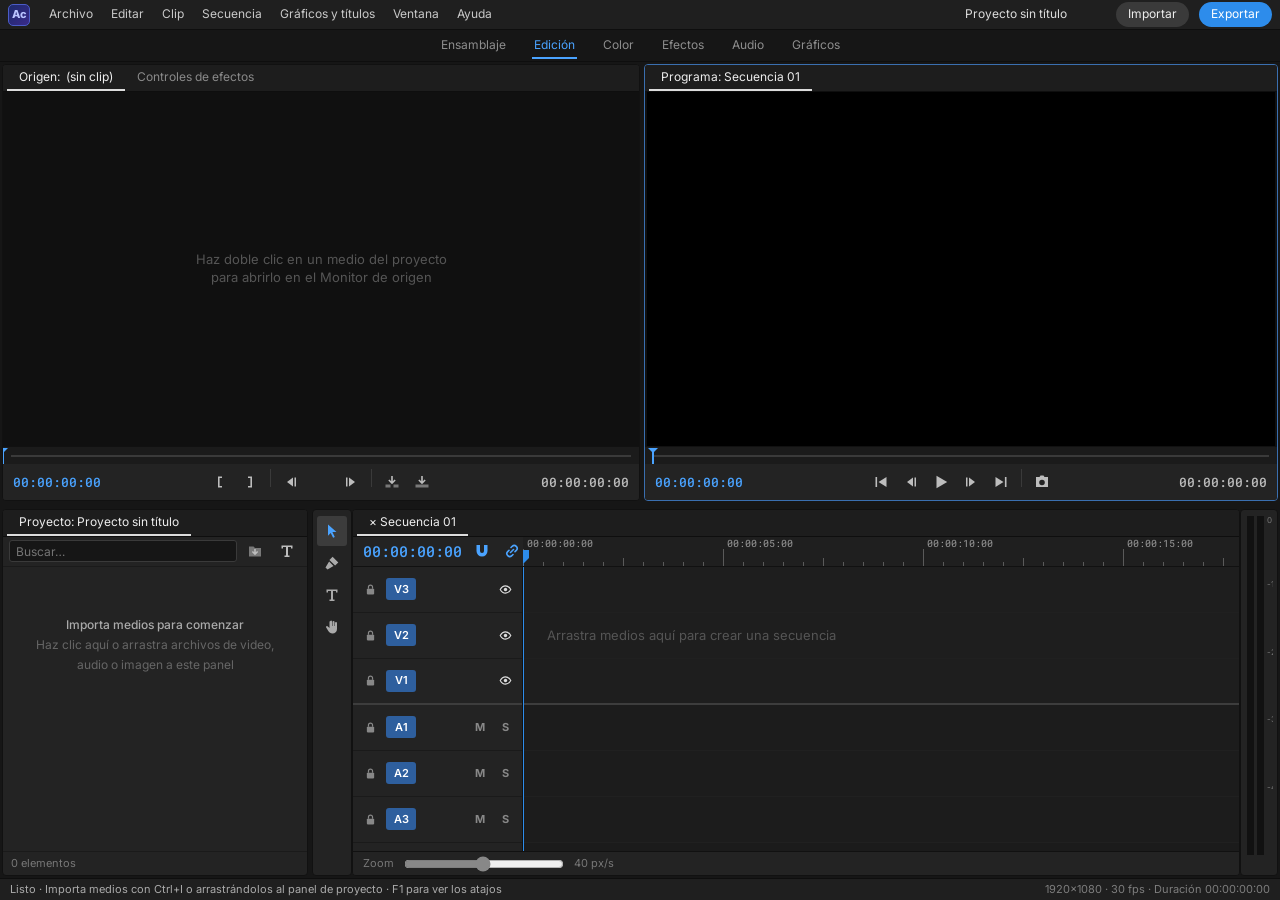
==== editor/index.html @ 4f1ec021 "Add AuthenCut Pro: browser-based non-linear video editor Premiere-style layout (source/program monit" ====
<!DOCTYPE html>
<html lang="es">
<head>
<meta charset="utf-8">
<meta name="viewport" content="width=device-width,initial-scale=1">
<title>AuthenCut Pro</title>
<link rel="preconnect" href="https://fonts.googleapis.com">
<link href="https://fonts.googleapis.com/css2?family=Inter:wght@400;500;600;700;800&family=Montserrat:wght@400;700;900&family=Bebas+Neue&family=Playfair+Display:wght@400;700&family=Roboto+Mono:wght@500&display=swap" rel="stylesheet">
<style>
:root{
  --app:#161616;--panel:#232323;--panel2:#1d1d1d;--head:#1f1f1f;--line:#0e0e0e;--line2:#333;
  --txt:#b4b4b4;--dim:#7c7c7c;--hi:#ececec;--acc:#2d8ceb;--acc2:#1f6fc0;--tc:#4aa3ff;
  --vclip:#7a74c9;--vclip2:#9a95e0;--aclip:#3f9a5c;--aclip2:#5cc07b;--tclip:#c3649a;--tclip2:#e28abb;--off:#8a2424;
}
*{box-sizing:border-box}
html,body{margin:0;height:100%;background:var(--app);color:var(--txt);font:12px/1.35 Inter,system-ui,-apple-system,"Segoe UI",Roboto,sans-serif;overflow:hidden;user-select:none;-webkit-user-select:none}
button{font:inherit;color:inherit;background:none;border:0;cursor:pointer;padding:0}
svg{width:16px;height:16px;display:block}
input,select,textarea{font:inherit;color:var(--hi);background:#161616;border:1px solid #3a3a3a;border-radius:3px;padding:3px 6px;outline:none}
input:focus,select:focus,textarea:focus{border-color:var(--acc)}
#app{display:grid;grid-template-rows:30px 32px 1fr 22px;height:100vh}

/* menu */
#menubar{display:flex;align-items:center;background:var(--head);border-bottom:1px solid var(--line);padding:0 8px;gap:2px}
.logo{width:22px;height:22px;border-radius:5px;background:linear-gradient(135deg,#1c2a6b,#3a2a8a);color:#b9c3ff;font-weight:800;font-size:11px;display:grid;place-items:center;margin-right:8px;letter-spacing:-.5px;border:1px solid #4b5cc7}
.menu{position:relative}
.menu>button{padding:4px 9px;border-radius:3px;color:#c9c9c9}
.menu>button:hover,.menu.open>button{background:#3a3a3a;color:#fff}
.dd{display:none;position:absolute;top:100%;left:0;min-width:250px;background:#2b2b2b;border:1px solid #111;border-radius:4px;box-shadow:0 8px 24px rgba(0,0,0,.6);padding:4px 0;z-index:100}
.menu.open .dd{display:block}
.dd button{display:flex;width:100%;justify-content:space-between;padding:5px 14px;color:#d6d6d6;text-align:left}
.dd button:hover{background:var(--acc);color:#fff}
.dd button span{color:#8d8d8d;margin-left:24px}.dd button:hover span{color:#dbe9ff}
.dd hr{border:0;border-top:1px solid #3c3c3c;margin:4px 0}
.mb-right{margin-left:auto;display:flex;align-items:center;gap:10px}
#projName{background:transparent;border:1px solid transparent;color:#ddd;width:180px;text-align:center}
#projName:hover{border-color:#3a3a3a}
.btn{padding:4px 12px;border-radius:14px;background:#3a3a3a;color:#eee;display:inline-flex;align-items:center;gap:6px}
.btn:hover{background:#474747}
.btn.pri{background:var(--acc);color:#fff}.btn.pri:hover{background:#4a9cf0}

/* workspace bar */
#wsbar{display:flex;align-items:center;justify-content:center;gap:4px;background:var(--app);border-bottom:1px solid var(--line)}
.ws{padding:5px 12px;color:#8e8e8e;border-radius:3px;position:relative}
.ws:hover{color:#ddd}
.ws.on{color:var(--tc)}
.ws.on:after{content:"";position:absolute;left:10px;right:10px;bottom:0;height:2px;background:var(--tc)}

/* layout */
#main{display:grid;grid-template-rows:var(--top,54%) 4px minmax(0,1fr);min-height:0;padding:0 2px}
#topRow{display:grid;grid-template-columns:var(--lc,50%) 4px minmax(0,1fr);min-height:0}
#botRow{display:grid;grid-template-columns:var(--pc,24%) 4px 40px minmax(0,1fr) 38px;min-height:0}
.split{background:transparent;cursor:row-resize}
.split.v{cursor:col-resize}
.split:hover{background:var(--acc2)}
.panel{background:var(--panel);border-radius:4px;display:flex;flex-direction:column;min-height:0;min-width:0;overflow:hidden;margin:2px 0;border:1px solid #111}
.panel.focus{border-color:#3a6fb0}
.tabs{height:27px;flex:none;display:flex;align-items:stretch;background:var(--panel2);border-bottom:1px solid var(--line);padding-left:4px}
.tab{padding:0 12px;display:flex;align-items:center;color:#8a8a8a;cursor:pointer;white-space:nowrap;border-bottom:2px solid transparent}
.tab:hover{color:#ccc}
.tab.on{color:#eee;border-bottom-color:#dcdcdc}
.tabs .sp{flex:1}
.pbody{flex:1;min-height:0;position:relative;display:flex;flex-direction:column}
.hidden{display:none!important}

/* monitors */
.mview{flex:1;min-height:0;background:#101010;position:relative;display:flex;align-items:center;justify-content:center;overflow:hidden}
.mview canvas,.mview video,.mview img{width:100%;height:100%;object-fit:contain;display:block}
.mview .ph{position:absolute;inset:0;display:flex;align-items:center;justify-content:center;color:#555;font-size:13px;text-align:center;pointer-events:none}
.mbar{height:18px;flex:none;position:relative;background:#1b1b1b;cursor:pointer;border-top:1px solid #111}
.mbar .trk{position:absolute;left:8px;right:8px;top:8px;height:2px;background:#3a3a3a}
.mbar .rng{position:absolute;top:5px;height:8px;background:rgba(74,163,255,.28);border-left:2px solid var(--tc);border-right:2px solid var(--tc)}
.mbar .hd{position:absolute;top:1px;width:2px;height:16px;background:var(--tc);margin-left:-1px}
.mbar .hd:before{content:"";position:absolute;left:-4px;top:0;border:5px solid transparent;border-top-color:var(--tc)}
.mctl{height:36px;flex:none;display:flex;align-items:center;padding:0 10px;gap:6px;background:var(--panel)}
.tcd{font:500 13px "Roboto Mono",ui-monospace,monospace;color:var(--tc);min-width:96px}
.tcd.r{color:#bbb;text-align:right}
.mbtns{flex:1;display:flex;justify-content:center;gap:2px}
.ib{width:28px;height:26px;border-radius:3px;display:grid;place-items:center;color:#bdbdbd}
.ib:hover{background:#383838;color:#fff}
.ib.on{color:var(--tc)}
.ib.big svg{width:18px;height:18px}
.sep{width:1px;height:18px;background:#3a3a3a;margin:0 4px}

/* effect controls */
#fxBody{flex:1;overflow:auto;padding:4px 0 20px}
.fxhead{padding:8px 12px;color:#999;border-bottom:1px solid #1a1a1a;font-size:11px}
.fxhead b{color:#ddd;font-weight:600}
.fxsec{border-bottom:1px solid #1a1a1a}
.fxsec>h4{margin:0;padding:7px 10px;font-size:12px;font-weight:600;color:#ddd;display:flex;align-items:center;gap:6px;cursor:pointer}
.fxsec>h4 i{font-style:normal;color:#aaa;font-size:11px;background:#333;border-radius:2px;padding:0 4px}
.fxsec>h4:before{content:"▾";color:#888;font-size:10px;width:10px}
.fxsec.closed>h4:before{content:"▸"}
.fxsec.closed .fxrows{display:none}
.fxrow{display:grid;grid-template-columns:1fr auto 22px;align-items:center;padding:3px 10px 3px 28px;gap:8px;min-height:24px}
.fxrow:hover{background:#2a2a2a}
.fxrow label{color:#b8b8b8;white-space:nowrap;overflow:hidden;text-overflow:ellipsis}
.scrub{color:var(--tc);cursor:ew-resize;font:500 12px "Roboto Mono",monospace;text-decoration:underline dotted rgba(74,163,255,.5);text-underline-offset:3px;text-align:right;min-width:60px}
.scrub:hover{color:#8cc4ff}
.scrub-in{width:80px;padding:1px 4px;text-align:right}
.rst{color:#666;border-radius:3px;height:20px}
.rst:hover{color:#ddd;background:#3a3a3a}
.fxrow textarea{grid-column:1/-1;width:100%;min-height:54px;resize:vertical}
.fxrow input[type=color]{width:40px;height:22px;padding:0;border:1px solid #444;background:none}
.fxempty{color:#666;padding:30px 16px;text-align:center}

/* project */
.ptools{height:30px;flex:none;display:flex;align-items:center;gap:4px;padding:0 6px;border-bottom:1px solid #1a1a1a}
.ptools input{flex:1;min-width:0;height:22px}
#projList{flex:1;overflow:auto;padding:8px;display:grid;grid-template-columns:repeat(auto-fill,minmax(118px,1fr));gap:10px;align-content:start}
#projList.drop{outline:2px dashed var(--acc);outline-offset:-6px}
.pitem{border-radius:4px;padding:4px;cursor:default}
.pitem:hover{background:#2c2c2c}
.pitem.on{background:#2a3d57}
.pthumb{aspect-ratio:16/9;background:#0e0e0e center/cover no-repeat;border-radius:3px;position:relative;display:grid;place-items:center;color:var(--aclip2);border:1px solid #111}
.pthumb svg{width:34px;height:34px}
.pdur{position:absolute;right:3px;bottom:3px;background:rgba(0,0,0,.72);color:#ddd;font:10px "Roboto Mono",monospace;padding:1px 4px;border-radius:2px}
.pthumb .off{position:absolute;inset:0;background:rgba(120,0,0,.55);color:#fff;display:grid;place-items:center;font-size:10px;font-weight:600}
.pname{margin-top:4px;display:flex;gap:5px;align-items:center;color:#cfcfcf;font-size:11px;overflow:hidden;white-space:nowrap;text-overflow:ellipsis}
.pbadge{width:9px;height:9px;border-radius:2px;flex:none}
.pbadge.video,.pbadge.image{background:var(--vclip)}.pbadge.audio{background:var(--aclip)}
.empty{grid-column:1/-1;color:#666;text-align:center;padding:40px 10px;line-height:1.7;cursor:pointer}
.empty b{color:#aaa;font-weight:500}
.pfoot{height:24px;flex:none;display:flex;align-items:center;padding:0 8px;color:#777;font-size:11px;border-top:1px solid #1a1a1a;gap:6px}

/* tools */
#tools{display:flex;flex-direction:column;align-items:center;gap:2px;padding-top:6px}
.tool{width:30px;height:30px;border-radius:3px;display:grid;place-items:center;color:#aaa}
.tool:hover{background:#353535;color:#fff}
.tool.on{background:#3c3c3c;color:var(--tc)}

/* timeline */
#tl .pbody{display:grid;grid-template-rows:30px minmax(0,1fr) 24px}
.tltop{display:grid;grid-template-columns:170px 1fr;border-bottom:1px solid #111}
.tltc{display:flex;align-items:center;gap:6px;padding-left:10px;background:var(--panel)}
.tltc .tcd{font-size:15px;min-width:0}
.tltc .ib{width:24px;height:24px}
#ruler{display:block;cursor:pointer}
.tlmid{display:grid;grid-template-columns:170px 1fr;min-height:0}
#heads{overflow:hidden;background:var(--panel);border-right:1px solid #111}
.head{height:46px;display:flex;align-items:center;gap:3px;padding:0 6px;border-bottom:1px solid #1a1a1a}
.head.sepa{border-bottom:2px solid #3d3d3d}
.head .tn{width:30px;height:22px;border-radius:3px;background:#2e5f9e;color:#fff;display:grid;place-items:center;font-weight:600;font-size:11px;margin-left:2px}
.head .tn.a{background:#2e5f9e}
.head .tb{width:22px;height:22px;border-radius:3px;display:grid;place-items:center;color:#888;font-weight:700;font-size:11px}
.head .tb svg{width:13px;height:13px}
.head .tb:hover{background:#383838;color:#ddd}
.head .tb.on{color:#ddd}
.head .tb.lk.on{color:#e8b64c}
.head .tb.mu.on{background:#3c7a3c;color:#fff}
.head .tb.so.on{background:#b89b22;color:#111}
.head .tb.ey.off{color:#555}
.head .sp{flex:1}
#tracks{overflow:auto;position:relative;background:#1b1b1b}
#tracksInner{position:relative;min-height:100%}
.trow{position:absolute;left:0;right:0;height:46px;border-bottom:1px solid #202020}
.trow.v{background:#1e1e1e}.trow.a{background:#1c1c1c}
.trow.sepa{border-bottom:2px solid #3d3d3d}
.trow.lock{background-image:repeating-linear-gradient(135deg,rgba(255,255,255,.025) 0 6px,transparent 6px 12px)}
#playhead{position:absolute;top:0;bottom:0;width:1px;background:var(--acc);pointer-events:none;z-index:20}
#snapLine{position:absolute;top:0;bottom:0;width:1px;background:#fff;opacity:.8;pointer-events:none;z-index:19;display:none}
#ghost{position:absolute;height:44px;border:1px dashed #fff;background:rgba(255,255,255,.12);pointer-events:none;z-index:18;display:none;border-radius:3px}
.tlhint{position:absolute;left:24px;top:60px;color:#555;font-size:13px;pointer-events:none}
.clip{position:absolute;height:44px;margin-top:1px;border-radius:3px;overflow:hidden;cursor:grab;border:1px solid rgba(0,0,0,.55);z-index:5}
.clip.k-video,.clip.k-image{background:var(--vclip)}
.clip.k-audio{background:#2f7a48}
.clip.k-text{background:var(--tclip)}
.clip.off{background:var(--off)!important}
.clip.sel{border:1px solid #fff;box-shadow:inset 0 0 0 1px #fff;z-index:6}
.clip.sel.k-video,.clip.sel.k-image{background:var(--vclip2)}
.clip.sel.k-audio{background:#3d9a5d}
.clip.sel.k-text{background:var(--tclip2)}
.clip.locked{opacity:.55;cursor:not-allowed}
.clabel{position:absolute;left:4px;right:4px;top:1px;height:15px;font-size:11px;color:#fff;white-space:nowrap;overflow:hidden;text-overflow:ellipsis;text-shadow:0 1px 1px rgba(0,0,0,.6);pointer-events:none;z-index:2}
.clabel u{text-decoration-thickness:1px;text-underline-offset:2px}
.cthumb{position:absolute;left:0;top:16px;bottom:0;width:56px;background:#000 center/cover no-repeat;pointer-events:none;border-right:1px solid rgba(0,0,0,.4)}
.clip canvas{position:absolute;left:0;top:15px;pointer-events:none}
.cfade{position:absolute;top:0;bottom:0;pointer-events:none;z-index:1}
.cfade.in{left:0;background:linear-gradient(to top right,rgba(0,0,0,.45) 50%,transparent 50.5%)}
.cfade.out{right:0;background:linear-gradient(to top left,rgba(0,0,0,.45) 50%,transparent 50.5%)}
.ch{position:absolute;top:0;bottom:0;width:7px;z-index:3;cursor:ew-resize}
.ch.l{left:0}.ch.r{right:0}
.clip:hover .ch.l{border-left:2px solid #ffd54a}.clip:hover .ch.r{border-right:2px solid #ffd54a}
body.razor #tracks .clip,body.razor #tracks .ch{cursor:crosshair}
body.hand #tracks,body.hand #tracks .clip{cursor:grab}
body.text #tracks{cursor:text}
.tlbot{display:flex;align-items:center;gap:8px;padding:0 10px;border-top:1px solid #111;background:var(--panel);color:#777;font-size:11px}
.tlbot input[type=range]{width:160px;accent-color:#888}
#meters{padding:6px 4px 20px}
#meterCv{width:100%;height:100%;display:block}

/* status */
#status{display:flex;align-items:center;gap:14px;padding:0 10px;background:var(--head);border-top:1px solid var(--line);color:#7d7d7d;font-size:11px;white-space:nowrap;overflow:hidden}
#status .msg{color:#aaa;flex:1;overflow:hidden;text-overflow:ellipsis}

/* modal, toast */
.modal{position:fixed;inset:0;background:rgba(0,0,0,.55);display:flex;align-items:center;justify-content:center;z-index:200}
.dlg{background:#262626;border:1px solid #111;border-radius:6px;min-width:380px;max-width:92vw;max-height:88vh;overflow:auto;box-shadow:0 20px 60px rgba(0,0,0,.7)}
.dlg h3{margin:0;padding:12px 16px;font-size:13px;color:#eee;border-bottom:1px solid #1a1a1a;font-weight:600}
.dlg .db{padding:16px;display:grid;gap:12px}
.dlg .df{padding:12px 16px;display:flex;justify-content:flex-end;gap:8px;border-top:1px solid #1a1a1a}
.dlg label{display:grid;gap:4px;color:#aaa}
.prog{height:6px;background:#333;border-radius:3px;overflow:hidden}.prog i{display:block;height:100%;width:0;background:var(--acc);transition:width .2s}
.kbd{display:grid;grid-template-columns:auto 1fr;gap:6px 18px}
.kbd kbd{font:11px "Roboto Mono",monospace;background:#1a1a1a;border:1px solid #3a3a3a;border-radius:3px;padding:1px 6px;color:#ddd;justify-self:start}
#toast{position:fixed;left:50%;bottom:36px;transform:translateX(-50%) translateY(20px);background:#333;color:#eee;padding:8px 16px;border-radius:4px;opacity:0;transition:.25s;pointer-events:none;z-index:300;border:1px solid #111;box-shadow:0 6px 20px rgba(0,0,0,.5)}
#toast.show{opacity:1;transform:translateX(-50%)}
#mediaHold{position:fixed;left:-10px;top:-10px;width:1px;height:1px;overflow:hidden;opacity:0;pointer-events:none}
::-webkit-scrollbar{width:10px;height:10px}::-webkit-scrollbar-thumb{background:#3b3b3b;border-radius:5px;border:2px solid #1b1b1b}::-webkit-scrollbar-track{background:#1b1b1b}::-webkit-scrollbar-corner{background:#1b1b1b}
</style>
</head>
<body>
<div id="app">
  <div id="menubar">
    <div class="logo">Ac</div>
    <div id="menus" style="display:flex"></div>
    <div class="mb-right">
      <input id="projName" value="Proyecto sin título" spellcheck="false">
      <button class="btn" id="btnImport">Importar</button>
      <button class="btn pri" id="btnExport">Exportar</button>
    </div>
  </div>
  <div id="wsbar"></div>
  <div id="main">
    <div id="topRow">
      <div class="panel" id="srcPanel">
        <div class="tabs">
          <div class="tab on" data-tab="source">Origen:&nbsp;<span id="srcName">&nbsp;(sin clip)</span></div>
          <div class="tab" data-tab="fx">Controles de efectos</div>
        </div>
        <div class="pbody" id="tabSource">
          <div class="mview"><video id="srcVideo" playsinline></video><img id="srcImg" class="hidden" alt=""><div class="ph" id="srcPh">Haz doble clic en un medio del proyecto<br>para abrirlo en el Monitor de origen</div></div>
          <div class="mbar" id="srcBar"><div class="trk"></div><div class="rng hidden"></div><div class="hd"></div></div>
          <div class="mctl">
            <div class="tcd" id="srcTC">00:00:00:00</div>
            <div class="mbtns">
              <button class="ib" data-act="markIn" title="Marcar entrada (I)"></button>
              <button class="ib" data-act="markOut" title="Marcar salida (O)"></button>
              <span class="sep"></span>
              <button class="ib" data-act="srcBack" title="Retroceder un fotograma"></button>
              <button class="ib big" data-act="srcPlay" id="srcPlayBtn" title="Reproducir/Detener"></button>
              <button class="ib" data-act="srcFwd" title="Avanzar un fotograma"></button>
              <span class="sep"></span>
              <button class="ib" data-act="insert" title="Insertar (,)"></button>
              <button class="ib" data-act="overwrite" title="Sobrescribir (.)"></button>
            </div>
            <div class="tcd r" id="srcDur">00:00:00:00</div>
          </div>
        </div>
        <div class="pbody hidden" id="tabFx"><div id="fxBody"></div></div>
      </div>
      <div class="split v" id="spTop"></div>
      <div class="panel" id="prgPanel">
        <div class="tabs"><div class="tab on">Programa:&nbsp;<span id="seqLabel">Secuencia 01</span></div></div>
        <div class="pbody">
          <div class="mview" id="prgView"><canvas id="prg" width="1920" height="1080"></canvas></div>
          <div class="mbar" id="prgBar"><div class="trk"></div><div class="hd"></div></div>
          <div class="mctl">
            <div class="tcd" id="prgTC">00:00:00:00</div>
            <div class="mbtns">
              <button class="ib" data-act="toStart" title="Ir al inicio (Inicio)"></button>
              <button class="ib" data-act="back" title="Retroceder un fotograma (←)"></button>
              <button class="ib big" data-act="play" id="playBtn" title="Reproducir/Detener (Espacio)"></button>
              <button class="ib" data-act="fwd" title="Avanzar un fotograma (→)"></button>
              <button class="ib" data-act="toEnd" title="Ir al final (Fin)"></button>
              <span class="sep"></span>
              <button class="ib" data-act="frame" title="Exportar fotograma"></button>
            </div>
            <div class="tcd r" id="prgDur">00:00:00:00</div>
          </div>
        </div>
      </div>
    </div>
    <div class="split" id="spMid"></div>
    <div id="botRow">
      <div class="panel" id="projPanel">
        <div class="tabs"><div class="tab on">Proyecto:&nbsp;<span id="projTab">Proyecto sin título</span></div></div>
        <div class="pbody">
          <div class="ptools"><input id="projSearch" placeholder="Buscar…"><button class="ib" data-act="import" title="Importar (Ctrl+I)"></button><button class="ib" data-act="title" title="Nuevo título (Ctrl+T)"></button></div>
          <div id="projList"></div>
          <div class="pfoot" id="projCount">0 elementos</div>
        </div>
      </div>
      <div class="split v" id="spBot"></div>
      <div class="panel" id="tools"></div>
      <div class="panel" id="tl">
        <div class="tabs"><div class="tab on">×&nbsp;<span id="seqTab">Secuencia 01</span></div></div>
        <div class="pbody">
          <div class="tltop">
            <div class="tltc"><div class="tcd" id="tlTC">00:00:00:00</div><span class="sp" style="flex:1"></span><button class="ib on" id="btnSnap" title="Ajustar (S)"></button><button class="ib on" id="btnLink" title="Selección vinculada"></button></div>
            <div style="overflow:hidden;background:#1f1f1f"><canvas id="ruler"></canvas></div>
          </div>
          <div class="tlmid">
            <div id="heads"></div>
            <div id="tracks"><div id="tracksInner"><div id="playhead"></div><div id="snapLine"></div><div id="ghost"></div><div class="tlhint" id="tlHint">Arrastra medios aquí para crear una secuencia</div></div></div>
          </div>
          <div class="tlbot"><span>Zoom</span><input type="range" id="zoom" min="0" max="1000" value="400"><span id="zoomLbl"></span><span style="flex:1"></span><span id="selInfo"></span></div>
        </div>
      </div>
      <div class="panel" id="meters"><canvas id="meterCv"></canvas></div>
    </div>
  </div>
  <div id="status"><span class="msg" id="msg">Listo</span><span id="seqInfo"></span></div>
</div>
<input type="file" id="fileIn" multiple accept="video/*,audio/*,image/*" class="hidden">
<input type="file" id="projIn" accept=".acproj,application/json" class="hidden">
<div id="mediaHold"></div>
<div id="toast"></div>

<script>
'use strict';
/* ============================ constantes / estado ============================ */
const FPS = 30, TH = 46;
const TRACKS = [{id:'V3'},{id:'V2'},{id:'V1'},{id:'A1'},{id:'A2'},{id:'A3'}];
const VROWS = [0,1,2], AROWS = [3,4,5];
const $ = s => document.querySelector(s);
const clamp = (v,a,b) => Math.max(a, Math.min(b, v));
const q = t => Math.round(t * FPS) / FPS;
const esc = s => String(s).replace(/[&<>"]/g, c => ({'&':'&amp;','<':'&lt;','>':'&gt;','"':'&quot;'}[c]));
let UID = Date.now() % 1e6;
const nid = (p='c') => p + (UID++).toString(36);

const S = {
  seq: {w:1920, h:1080},
  media: [], clips: [], t: 0, playing: false, zoom: 40,
  sel: new Set(), primary: null, projSel: null, tool: 'select',
  snap: true, linkedSel: true,
  tracks: {}, src: {id:null, in:null, out:null}, clipboard: null
};
TRACKS.forEach(tr => S.tracks[tr.id] = {hide:false, mute:false, solo:false, lock:false});
let FOCUS = 'program', DRAGMEDIA = null, EXPORT = null;
const UNDO = [], REDO = [];

const media = id => S.media.find(m => m.id === id);
const clip = id => S.clips.find(c => c.id === id);
const rowOf = tid => TRACKS.findIndex(t => t.id === tid);
const isV = tid => tid[0] === 'V';
const seqEnd = () => S.clips.reduce((e,c) => Math.max(e, c.start + c.dur), 0);
const mediaBased = c => c.kind === 'video' || c.kind === 'audio';

function tc(t){
  const f = Math.floor(Math.max(0,t) * FPS + 1e-6);
  const ff = f % FPS, s = Math.floor(f/FPS) % 60, m = Math.floor(f/FPS/60) % 60, h = Math.floor(f/FPS/3600);
  return [h,m,s,ff].map(n => String(n).padStart(2,'0')).join(':');
}

function defaultProps(kind){
  const p = {opacity:100, scale:100, x:0, y:0, rotation:0, brightness:100, contrast:100, saturation:100, blur:0, fadeIn:0, fadeOut:0, volume:100};
  if (kind === 'text') Object.assign(p, {text:'Título', size:120, color:'#ffffff', font:'Montserrat', bold:true, bg:false, bgColor:'#000000', shadow:true});
  return p;
}
function newClip(kind, m, track, start, inP, dur, link){
  return {id:nid(), kind, mediaId: m ? m.id : null, track, start:q(start), in:inP||0, dur:q(dur), link:link||null, props:defaultProps(kind)};
}

/* ================================ iconos ================================ */
const P = d => `<svg viewBox="0 0 16 16" fill="currentColor">${d}</svg>`;
const ICON = {
  play: P('<path d="M4 2.5v11l9.5-5.5z"/>'),
  pause: P('<path d="M4 2.5h3v11H4zM9 2.5h3v11H9z"/>'),
  toStart: P('<path d="M2.5 3h1.6v10H2.5zM13.5 3v10L5.5 8z"/>'),
  toEnd: P('<path d="M11.9 3h1.6v10h-1.6zM2.5 3v10l8-5z"/>'),
  back: P('<path d="M10 3.5v9L4 8z"/><path d="M11.5 3.5H13v9h-1.5z"/>'),
  fwd: P('<path d="M6 3.5v9l6-4.5z"/><path d="M3 3.5h1.5v9H3z"/>'),
  markIn: P('<path d="M10 2.5H6v11h4v-1.6H7.6V4.1H10z"/>'),
  markOut: P('<path d="M6 2.5h4v11H6v-1.6h2.4V4.1H6z"/>'),
  insert: P('<path d="M1.5 10.5h5v3h-5zM9.5 10.5h5v3h-5z" opacity=".55"/><path d="M7.2 2h1.6v5.2l1.8-1.8 1.1 1.1L8 10.2 4.3 6.5l1.1-1.1 1.8 1.8z"/>'),
  overwrite: P('<path d="M1.5 10.5h13v3h-13z" opacity=".55"/><path d="M7.2 2h1.6v5.2l1.8-1.8 1.1 1.1L8 10.2 4.3 6.5l1.1-1.1 1.8 1.8z"/>'),
  frame: P('<path d="M5.5 3l1-1.5h3l1 1.5H14v10H2V3zm2.5 8.3a2.8 2.8 0 100-5.6 2.8 2.8 0 000 5.6z"/>'),
  select: P('<path d="M4 1.5l8.5 7.6H8.4l2.4 4.8-1.7.8-2.4-4.8L4 12.8z"/>'),
  razor: P('<path d="M8.6 1.7l5.7 5.7-3.2 3.2-5.7-5.7zM5.1 6.5l4.4 4.4-6 3.6-2-2z"/>'),
  text: P('<path d="M2.5 2.5h11v3H12V4H9v8.5h1.5V14h-5v-1.5H7V4H4v1.5H2.5z"/>'),
  hand: P('<path d="M7 1.5a1 1 0 011 1V7h.5V3a1 1 0 012 0v4h.5V4a1 1 0 012 0v6c0 2.8-2 4.5-4.5 4.5-2 0-3.2-1-4.2-2.5L2.2 8.6a1 1 0 011.6-1.2L5.5 9V3a1 1 0 011-1z"/>'),
  eye: '<svg viewBox="0 0 16 16"><path d="M1.5 8S4 3.5 8 3.5 14.5 8 14.5 8 12 12.5 8 12.5 1.5 8 1.5 8z" fill="none" stroke="currentColor" stroke-width="1.4"/><circle cx="8" cy="8" r="2.1" fill="currentColor"/></svg>',
  lock: '<svg viewBox="0 0 16 16"><rect x="3.5" y="7" width="9" height="7" rx="1" fill="currentColor"/><path d="M5.5 7V5a2.5 2.5 0 015 0v2" fill="none" stroke="currentColor" stroke-width="1.5"/></svg>',
  magnet: P('<path d="M2.5 2h3.5v6a2 2 0 004 0V2h3.5v6a5.5 5.5 0 01-11 0zM2.5 2h3.5v2.5H2.5zM10 2h3.5v2.5H10z"/>'),
  link: '<svg viewBox="0 0 16 16"><path d="M6.5 9.5l3-3M7 4.5l1.2-1.2a2.9 2.9 0 014.1 4.1L11 8.6M9 11.5l-1.2 1.2a2.9 2.9 0 01-4.1-4.1L5 7.4" fill="none" stroke="currentColor" stroke-width="1.6" stroke-linecap="round"/></svg>',
  wave: '<svg viewBox="0 0 16 16"><path d="M1 8h1.5M3 5.5v5M5 3v10M7 6v4M9 2v12M11 4.5v7M13 6.5v3M15 8h-.5" stroke="currentColor" stroke-width="1.3" stroke-linecap="round"/></svg>',
  import: P('<path d="M2 3.5h4.5l1.5 1.5h6v8.5H2z" opacity=".55"/><path d="M7.2 6h1.6v3.2l1.3-1.3 1.1 1.1L8 12.2 4.8 9l1.1-1.1 1.3 1.3z"/>'),
};

/* ================================ utilidades UI ================================ */
let toastT;
function toast(msg){ const t=$('#toast'); t.textContent=msg; t.classList.add('show'); clearTimeout(toastT); toastT=setTimeout(()=>t.classList.remove('show'),2600); }
function status(msg){ $('#msg').textContent = msg; }
function modal(title, bodyHTML, buttons){
  const m = document.createElement('div'); m.className='modal';
  m.innerHTML = `<div class="dlg"><h3>${title}</h3><div class="db">${bodyHTML}</div><div class="df"></div></div>`;
  const df = m.querySelector('.df');
  (buttons||[['Cerrar',null,true]]).forEach(([label, fn, pri]) => {
    const b = document.createElement('button'); b.className = 'btn' + (pri?' pri':''); b.textContent = label;
    b.onclick = () => { if (fn && fn(m) === false) return; m.remove(); };
    df.appendChild(b);
  });
  m.addEventListener('mousedown', e => { if (e.target === m && !EXPORT) m.remove(); });
  document.body.appendChild(m); return m;
}

function download(blob, name){ const a = document.createElement('a'); a.href = URL.createObjectURL(blob); a.download = name.normalize('NFD').replace(/[\u0300-\u036f]/g, '').replace(/[^\w .()-]/g, '_'); document.body.appendChild(a); a.click(); a.remove(); setTimeout(() => URL.revokeObjectURL(a.href), 60000); }

/* ================================ historial ================================ */
const snap = () => JSON.stringify(S.clips);
function commit(before){
  if (before === snap()) return false;
  UNDO.push(before); if (UNDO.length > 200) UNDO.shift(); REDO.length = 0; scheduleSave(); return true;
}
function edit(fn){ const b = snap(); const r = fn(); commit(b); cleanLinks(); renderTimeline(); renderEffects(true); return r; }
function restore(json){ S.clips = JSON.parse(json); S.sel = new Set([...S.sel].filter(id => clip(id))); renderTimeline(); renderEffects(true); scheduleSave(); }
function undo(){ if (!UNDO.length) return status('Nada que deshacer'); REDO.push(snap()); restore(UNDO.pop()); status('Deshacer'); }
function redo(){ if (!REDO.length) return status('Nada que rehacer'); UNDO.push(snap()); restore(REDO.pop()); status('Rehacer'); }
function cleanLinks(){
  const n = {}; S.clips.forEach(c => { if (c.link) n[c.link] = (n[c.link]||0) + 1; });
  S.clips.forEach(c => { if (c.link && n[c.link] < 2) c.link = null; });
}

/* ================================ importación ================================ */
function guessType(n){
  const e = n.split('.').pop().toLowerCase();
  if (['mp4','mov','webm','mkv','m4v','ogv'].includes(e)) return 'video';
  if (['mp3','wav','ogg','m4a','aac','flac','opus'].includes(e)) return 'audio';
  if (['png','jpg','jpeg','gif','webp','bmp','avif'].includes(e)) return 'image';
  return null;
}
function thumbOf(src, w, h){
  const c = document.createElement('canvas'); c.width = 192; c.height = 108;
  const g = c.getContext('2d'); g.fillStyle = '#000'; g.fillRect(0,0,192,108);
  if (w && h){ const k = Math.min(192/w, 108/h); g.drawImage(src, (192-w*k)/2, (108-h*k)/2, w*k, h*k); }
  try { return c.toDataURL('image/jpeg', .72); } catch(e){ return null; }
}
function probeVideo(m){
  return new Promise(res => {
    const v = document.createElement('video'); v.muted = true; v.preload = 'auto'; v.src = m.url;
    const done = () => { v.removeAttribute('src'); v.load(); res(); };
    v.onloadedmetadata = () => { m.duration = isFinite(v.duration) && v.duration > 0 ? v.duration : 10; m.w = v.videoWidth; m.h = v.videoHeight; v.currentTime = Math.min(m.duration*.25, 2); };
    v.onseeked = () => { m.thumb = thumbOf(v, m.w, m.h); done(); };
    v.onerror = done; setTimeout(res, 10000);
  });
}
function probeAudio(m){
  return new Promise(res => {
    const a = document.createElement('audio'); a.preload = 'metadata'; a.src = m.url;
    a.onloadedmetadata = () => { m.duration = isFinite(a.duration) && a.duration > 0 ? a.duration : 10; res(); };
    a.onerror = res; setTimeout(res, 10000);
  });
}
function probeImage(m){
  return new Promise(res => {
    const i = new Image();
    i.onload = () => { m.w = i.naturalWidth; m.h = i.naturalHeight; m.img = i; m.thumb = thumbOf(i, m.w, m.h); res(); };
    i.onerror = res; i.src = m.url;
  });
}
async function computePeaks(file, m){
  if (file.size > 400e6) return;
  try {
    const ac = ensureAudio(); if (!ac) return;
    const buf = await ac.decodeAudioData(await file.arrayBuffer());
    const pps = 100, n = Math.ceil(buf.duration * pps), per = Math.max(1, Math.floor(buf.length / n));
    const chs = []; for (let i = 0; i < Math.min(2, buf.numberOfChannels); i++) chs.push(buf.getChannelData(i));
    const peaks = new Float32Array(n);
    for (let i = 0; i < n; i++){
      let mx = 0; const s = i*per, e = Math.min(buf.length, s+per);
      for (const d of chs) for (let j = s; j < e; j += 4){ const v = Math.abs(d[j]); if (v > mx) mx = v; }
      peaks[i] = mx;
    }
    m.peaks = peaks; m.pps = pps; renderTimeline();
  } catch(e){ /* sin pista de audio decodificable */ }
}
async function importFiles(list){
  const files = [...list]; if (!files.length) return [];
  status(`Importando ${files.length} archivo(s)…`);
  const out = [];
  for (const f of files){
    const type = f.type.startsWith('video/') ? 'video' : f.type.startsWith('audio/') ? 'audio' : f.type.startsWith('image/') ? 'image' : guessType(f.name);
    if (!type){ toast('Formato no compatible: ' + f.name); continue; }
    let m = S.media.find(x => x.offline && x.name === f.name && x.type === type);
    const relinked = !!m;
    if (!m){ m = {id:nid('m'), name:f.name, type, duration:5, w:0, h:0, thumb:null}; S.media.push(m); }
    m.url = URL.createObjectURL(f); m.offline = false;
    if (type === 'video') await probeVideo(m); else if (type === 'audio') await probeAudio(m); else await probeImage(m);
    if (type !== 'image') computePeaks(f, m);
    if (relinked) toast('Medio reconectado: ' + f.name);
    out.push(m);
  }
  renderProject(); renderTimeline(); scheduleSave();
  status(`${out.length} archivo(s) importado(s)`);
  return out;
}

/* ================================ panel de proyecto ================================ */
function renderProject(){
  const el = $('#projList'), qy = $('#projSearch').value.trim().toLowerCase();
  $('#projCount').textContent = S.media.length + (S.media.length === 1 ? ' elemento' : ' elementos');
  el.innerHTML = '';
  if (!S.media.length){
    el.innerHTML = '<div class="empty" id="emptyImp"><b>Importa medios para comenzar</b><br>Haz clic aquí o arrastra archivos de video,<br>audio o imagen a este panel</div>';
    $('#emptyImp').onclick = () => $('#fileIn').click(); return;
  }
  for (const m of S.media){
    if (qy && !m.name.toLowerCase().includes(qy)) continue;
    const d = document.createElement('div');
    d.className = 'pitem' + (S.projSel === m.id ? ' on' : '');
    d.draggable = !m.offline;
    d.title = `${m.name}\n${m.type}${m.w ? ` · ${m.w}×${m.h}` : ''} · ${tc(m.duration)}`;
    d.innerHTML = `<div class="pthumb" style="${m.thumb ? `background-image:url(${m.thumb})` : ''}">${m.type==='audio' ? ICON.wave : ''}${m.offline ? '<span class="off">Sin conexión</span>' : ''}<span class="pdur">${tc(m.type==='image'?5:m.duration)}</span></div><div class="pname"><span class="pbadge ${m.type}"></span>${esc(m.name)}</div>`;
    d.onmousedown = () => { S.projSel = m.id; FOCUS = 'project'; focusUI(); el.querySelectorAll('.pitem').forEach(x => x.classList.toggle('on', x === d)); };
    d.ondblclick = () => openSource(m.id);
    d.ondragstart = e => { DRAGMEDIA = m.id; e.dataTransfer.setData('text/plain', m.name); e.dataTransfer.effectAllowed = 'copy'; };
    d.ondragend = () => { DRAGMEDIA = null; $('#ghost').style.display = 'none'; };
    el.appendChild(d);
  }
}
function removeMedia(id){
  const m = media(id); if (!m) return;
  const used = S.clips.some(c => c.mediaId === id);
  if (used && !confirm(`"${m.name}" se usa en la secuencia. ¿Eliminarlo y quitar sus clips?`)) return;
  edit(() => { S.clips = S.clips.filter(c => c.mediaId !== id); });
  S.media = S.media.filter(x => x !== m);
  if (S.src.id === id) closeSource();
  S.projSel = null; renderProject(); scheduleSave();
}

/* ================================ monitor de origen ================================ */
const srcV = $('#srcVideo'), srcImg = $('#srcImg');
function openSource(id){
  const m = media(id); if (!m) return;
  if (m.offline) return toast('Medio sin conexión: impórtalo de nuevo para reconectarlo');
  S.src = {id, in:null, out:null}; S.projSel = id;
  $('#srcPh').classList.add('hidden');
  if (m.type === 'image'){ srcV.pause(); srcV.removeAttribute('src'); srcV.classList.add('hidden'); srcImg.src = m.url; srcImg.classList.remove('hidden'); }
  else { srcImg.classList.add('hidden'); srcV.classList.remove('hidden'); srcV.src = m.url; srcV.currentTime = 0; }
  $('#srcName').textContent = ' ' + m.name;
  FOCUS = 'source'; focusUI(); setTab('source'); renderProject(); updateSrcUI();
}
function closeSource(){ S.src = {id:null,in:null,out:null}; srcV.removeAttribute('src'); srcV.load(); srcImg.classList.add('hidden'); $('#srcPh').classList.remove('hidden'); $('#srcName').innerHTML = '&nbsp;(sin clip)'; updateSrcUI(); }
const srcDurOf = m => m.type === 'image' ? 5 : m.duration;
const srcTime = () => { const m = media(S.src.id); return m && m.type !== 'image' ? srcV.currentTime : 0; };
function srcRange(){
  const m = media(S.src.id); if (!m) return null;
  let a = S.src.in ?? 0, b = S.src.out ?? srcDurOf(m);
  if (b - a < 1/FPS){ a = 0; b = srcDurOf(m); }
  return {m, in:a, out:b};
}
function updateSrcUI(){
  const m = media(S.src.id), bar = $('#srcBar'), hd = bar.querySelector('.hd'), rng = bar.querySelector('.rng');
  $('#srcPlayBtn').innerHTML = !srcV.paused ? ICON.pause : ICON.play;
  if (!m){ $('#srcTC').textContent = tc(0); $('#srcDur').textContent = tc(0); hd.style.left = '8px'; rng.classList.add('hidden'); return; }
  const d = srcDurOf(m), w = bar.clientWidth - 16, t = srcTime();
  $('#srcTC').textContent = tc(t);
  const r = srcRange(); $('#srcDur').textContent = tc(r.out - r.in);
  hd.style.left = (8 + t/d*w) + 'px';
  if (S.src.in != null || S.src.out != null){ rng.classList.remove('hidden'); rng.style.left = (8 + r.in/d*w) + 'px'; rng.style.width = Math.max(2,(r.out-r.in)/d*w) + 'px'; }
  else rng.classList.add('hidden');
}
function markIn(){ if (!S.src.id) return; S.src.in = q(srcTime()); if (S.src.out != null && S.src.out <= S.src.in) S.src.out = null; updateSrcUI(); status('Entrada marcada en ' + tc(S.src.in)); }
function markOut(){ if (!S.src.id) return; S.src.out = q(srcTime()); if (S.src.in != null && S.src.in >= S.src.out) S.src.in = null; updateSrcUI(); status('Salida marcada en ' + tc(S.src.out)); }
function srcToggle(){ const m = media(S.src.id); if (!m || m.type === 'image') return; if (srcV.paused){ pause(); srcV.play(); } else srcV.pause(); }
function srcStep(n){ const m = media(S.src.id); if (!m || m.type === 'image') return; srcV.pause(); srcV.currentTime = clamp(srcV.currentTime + n/FPS, 0, m.duration); }
srcV.addEventListener('timeupdate', updateSrcUI); srcV.addEventListener('play', updateSrcUI); srcV.addEventListener('pause', updateSrcUI);
dragBar($('#srcBar'), f => { const m = media(S.src.id); if (!m || m.type === 'image') return; srcV.pause(); srcV.currentTime = f * m.duration; updateSrcUI(); });

function makeClips(m, start, vT, aT, inP, outP){
  const dur = (outP ?? srcDurOf(m)) - (inP || 0), res = [];
  const link = m.type === 'video' ? nid('l') : null;
  if (m.type === 'video' || m.type === 'image') res.push(newClip(m.type, m, vT, start, inP, dur, link));
  if (m.type === 'video' || m.type === 'audio') res.push(newClip('audio', m, aT, start, inP, dur, link));
  return res;
}
function insertFromSource(over){
  const r = srcRange(); if (!r) return toast('Abre un clip en el Monitor de origen primero');
  srcV.pause();
  const t = q(S.t), dur = q(r.out - r.in);
  edit(() => {
    const cs = makeClips(r.m, t, 'V1', 'A1', r.in, r.out);
    if (!over){
      for (const c of [...S.clips]) if (!S.tracks[c.track].lock) splitClipAt(c, t, false);
      for (const c of S.clips) if (!S.tracks[c.track].lock && c.start >= t - 1e-6) c.start = q(c.start + dur);
    }
    S.clips.push(...cs);
    if (over) overwrite(cs.map(c => c.id));
    S.sel = new Set(cs.map(c => c.id)); S.primary = cs[0].id;
    S.t = t + dur;
  });
  status(over ? 'Clip sobrescrito en la secuencia' : 'Clip insertado en la secuencia');
}

/* ================================ edición de clips ================================ */
function overwrite(ids){
  const set = new Set(ids);
  for (const id of ids){
    const c = clip(id); if (!c) continue;
    const s = c.start, e = c.start + c.dur;
    for (const o of [...S.clips]){
      if (set.has(o.id) || o.track !== c.track) continue;
      const os = o.start, oe = o.start + o.dur;
      if (oe <= s + 1e-6 || os >= e - 1e-6) continue;
      if (os >= s - 1e-6 && oe <= e + 1e-6){ S.clips = S.clips.filter(x => x !== o); }
      else if (os < s && oe > e){
        const r = JSON.parse(JSON.stringify(o)); r.id = nid(); r.link = null;
        r.start = q(e); r.in = o.in + (e - os); r.dur = q(oe - e); r.props.fadeIn = 0;
        o.dur = q(s - os); o.props.fadeOut = 0; S.clips.push(r);
      }
      else if (os < s){ o.dur = q(s - os); }
      else { o.in += (e - os); o.dur = q(oe - e); o.start = q(e); }
    }
  }
}
function splitClipAt(c, t, linked=true){
  const parts = [c];
  if (linked && c.link) S.clips.forEach(o => { if (o !== c && o.link === c.link) parts.push(o); });
  const nl = nid('l'); let did = false;
  for (const p of parts){
    const e = p.start + p.dur;
    if (t <= p.start + 1e-6 || t >= e - 1e-6) continue;
    const r = JSON.parse(JSON.stringify(p));
    r.id = nid(); r.start = q(t); r.in = p.in + (t - p.start); r.dur = q(e - t); r.props.fadeIn = 0;
    r.link = p.link ? (linked && parts.length > 1 ? nl : null) : null;
    p.dur = q(t - p.start); p.props.fadeOut = 0;
    S.clips.push(r); did = true;
  }
  return did;
}
function splitAtPlayhead(){
  const t = q(S.t);
  const targets = S.sel.size ? [...S.sel].map(clip) : S.clips.filter(c => !S.tracks[c.track].lock && t > c.start && t < c.start + c.dur);
  edit(() => { targets.forEach(c => c && splitClipAt(c, t, true)); });
  status('Clip dividido en ' + tc(t));
}
function expandLinked(){
  if (!S.linkedSel) return;
  for (const id of [...S.sel]){ const c = clip(id); if (c && c.link) S.clips.forEach(o => { if (o.link === c.link) S.sel.add(o.id); }); }
}
function del(){
  if (FOCUS === 'project' && S.projSel) return removeMedia(S.projSel);
  if (!S.sel.size) return;
  edit(() => { S.clips = S.clips.filter(c => !S.sel.has(c.id) || S.tracks[c.track].lock); S.sel.clear(); });
  status('Clips eliminados');
}
function rippleDel(){
  if (!S.sel.size) return;
  edit(() => {
    const gone = S.clips.filter(c => S.sel.has(c.id) && !S.tracks[c.track].lock).sort((a,b) => b.start - a.start);
    for (const g of gone){
      S.clips = S.clips.filter(c => c !== g);
      const blocked = S.clips.some(c => c.track !== g.track && false);
      if (!blocked) for (const c of S.clips) if (c.track === g.track && c.start >= g.start + g.dur - 1e-6) c.start = q(c.start - g.dur);
    }
    S.sel.clear();
  });
  status('Eliminar y cerrar hueco');
}
function copy(){
  if (!S.sel.size) return;
  const cs = [...S.sel].map(clip).filter(Boolean), t0 = Math.min(...cs.map(c => c.start));
  S.clipboard = cs.map(c => ({...JSON.parse(JSON.stringify(c)), start: c.start - t0}));
  status(cs.length + ' clip(s) copiado(s)');
}
function cut(){ copy(); del(); }
function paste(){
  if (!S.clipboard) return;
  edit(() => {
    const map = {}, t = q(S.t);
    const cs = S.clipboard.map(c => {
      const n = JSON.parse(JSON.stringify(c)); n.id = nid(); n.start = q(t + c.start);
      if (n.link) n.link = map[n.link] || (map[n.link] = nid('l'));
      return n;
    });
    S.clips.push(...cs); overwrite(cs.map(c => c.id));
    S.sel = new Set(cs.map(c => c.id));
  });
  status('Pegado en ' + tc(S.t));
}
function selectAll(){ S.sel = new Set(S.clips.map(c => c.id)); renderTimeline(); renderEffects(); }
function toggleLink(){
  const cs = [...S.sel].map(clip).filter(Boolean); if (!cs.length) return;
  edit(() => {
    if (cs.some(c => c.link)){ cs.forEach(c => c.link = null); status('Clips desvinculados'); }
    else if (cs.length > 1){ const l = nid('l'); cs.forEach(c => c.link = l); status('Clips vinculados'); }
  });
}
function addTitle(at, track){
  const t = q(at ?? S.t);
  let tr = track;
  if (!tr){ tr = ['V2','V3','V1'].find(id => !S.tracks[id].lock && !S.clips.some(c => c.track === id && t < c.start + c.dur && t + 5 > c.start)) || 'V2'; }
  edit(() => {
    const c = newClip('text', null, tr, t, 0, 5);
    S.clips.push(c); overwrite([c.id]); S.sel = new Set([c.id]); S.primary = c.id;
  });
  setTab('fx'); setTool('select'); status('Título añadido en ' + tr);
}
function snapPoints(exclude){
  const pts = [0, S.t];
  S.clips.forEach(c => { if (!exclude.has(c.id)) pts.push(c.start, c.start + c.dur); });
  return pts;
}
function snapTime(t, exclude, extraEdges){
  if (!S.snap) return {t, at:null};
  const thr = 9 / S.zoom, pts = snapPoints(exclude || new Set());
  let best = null, at = null;
  for (const off of (extraEdges || [0])) for (const p of pts){
    const d = p - (t + off);
    if (Math.abs(d) < thr && (best === null || Math.abs(d) < Math.abs(best))){ best = d; at = p; }
  }
  return best === null ? {t, at:null} : {t: t + best, at};
}
function editPoints(){ const s = new Set([0]); S.clips.forEach(c => { s.add(q(c.start)); s.add(q(c.start + c.dur)); }); return [...s].sort((a,b) => a-b); }
function jumpEdit(dir){
  const pts = editPoints(), t = q(S.t);
  const p = dir > 0 ? pts.find(x => x > t + 1e-6) : [...pts].reverse().find(x => x < t - 1e-6);
  if (p != null) seek(p);
}

/* ================================ línea de tiempo ================================ */
const tracksEl = $('#tracks'), inner = $('#tracksInner'), RULER = $('#ruler');
function buildTracks(){
  const heads = $('#heads'); heads.innerHTML = '';
  inner.querySelectorAll('.trow').forEach(n => n.remove());
  TRACKS.forEach((tr, i) => {
    const st = S.tracks[tr.id], v = isV(tr.id), sepa = tr.id === 'V1';
    const row = document.createElement('div');
    row.className = `trow ${v?'v':'a'}${sepa?' sepa':''}${st.lock?' lock':''}`; row.style.top = i*TH + 'px';
    inner.prepend(row);
    const h = document.createElement('div'); h.className = 'head' + (sepa ? ' sepa' : '');
    h.innerHTML = `<button class="tb lk${st.lock?' on':''}" title="Bloquear pista">${ICON.lock}</button><div class="tn ${v?'':'a'}">${tr.id}</div><span class="sp"></span>` +
      (v ? `<button class="tb ey${st.hide?' off':' on'}" title="Mostrar/Ocultar salida de pista">${ICON.eye}</button>`
         : `<button class="tb mu${st.mute?' on':''}" title="Silenciar pista">M</button><button class="tb so${st.solo?' on':''}" title="Pista solo">S</button>`);
    h.querySelector('.lk').onclick = () => { st.lock = !st.lock; buildTracks(); renderTimeline(); };
    if (v) h.querySelector('.ey').onclick = () => { st.hide = !st.hide; buildTracks(); };
    else { h.querySelector('.mu').onclick = () => { st.mute = !st.mute; buildTracks(); }; h.querySelector('.so').onclick = () => { st.solo = !st.solo; buildTracks(); }; }
    heads.appendChild(h);
  });
  inner.style.height = TRACKS.length * TH + 'px';
  scheduleSave();
}
function drawWave(cv, c, m, px){
  const w = Math.min(Math.max(1, Math.round(px)), 6000), h = TH - 18;
  cv.width = w; cv.height = h; cv.style.width = px + 'px'; cv.style.height = h + 'px';
  const g = cv.getContext('2d'); g.fillStyle = 'rgba(200,255,215,.85)';
  const mid = h/2, vol = c.props.volume/100;
  for (let x = 0; x < w; x++){
    const t0 = c.in + (x/w)*c.dur, t1 = c.in + ((x+1)/w)*c.dur;
    let a = Math.floor(t0*m.pps), b = Math.max(a+1, Math.floor(t1*m.pps)), mx = 0;
    for (let i = a; i < b && i < m.peaks.length; i++) if (m.peaks[i] > mx) mx = m.peaks[i];
    const y = Math.min(mid, mx * vol * mid);
    g.fillRect(x, mid - y, 1, Math.max(1, y*2));
  }
}
function renderTimeline(){
  const vw = tracksEl.clientWidth || 800;
  const total = Math.max(seqEnd() + 30, vw / S.zoom + 5);
  inner.style.width = total * S.zoom + 'px';
  inner.querySelectorAll('.clip').forEach(n => n.remove());
  $('#tlHint').style.display = S.clips.length ? 'none' : '';
  const frag = document.createDocumentFragment();
  for (const c of S.clips){
    const m = media(c.mediaId), row = rowOf(c.track), px = c.dur * S.zoom;
    const d = document.createElement('div');
    d.className = `clip k-${c.kind}${S.sel.has(c.id)?' sel':''}${S.tracks[c.track].lock?' locked':''}${m && m.offline?' off':''}`;
    d.dataset.id = c.id;
    d.style.left = c.start * S.zoom + 'px'; d.style.width = Math.max(3, px) + 'px'; d.style.top = row*TH + 'px';
    const label = c.kind === 'text' ? (c.props.text || 'Título').split('\n')[0] : (m ? m.name : 'Medio');
    let html = `<div class="clabel">${c.kind==='text'?'T · ':''}${c.link?'<u>':''}${esc(label)}${c.link?'</u>':''}${m&&m.offline?' (sin conexión)':''}</div>`;
    if ((c.kind === 'video' || c.kind === 'image') && m && m.thumb && px > 30) html += `<div class="cthumb" style="background-image:url(${m.thumb})"></div>`;
    if (c.props.fadeIn > 0) html += `<div class="cfade in" style="width:${c.props.fadeIn*S.zoom}px"></div>`;
    if (c.props.fadeOut > 0) html += `<div class="cfade out" style="width:${c.props.fadeOut*S.zoom}px"></div>`;
    html += '<div class="ch l"></div><div class="ch r"></div>';
    d.innerHTML = html;
    if (c.kind === 'audio' && m && m.peaks && px > 4){ const cv = document.createElement('canvas'); drawWave(cv, c, m, px); d.appendChild(cv); }
    frag.appendChild(d);
  }
  inner.appendChild(frag);
  const n = S.sel.size; $('#selInfo').textContent = n ? `${n} clip${n>1?'s':''} seleccionado${n>1?'s':''}` : '';
  $('#seqInfo').textContent = `${S.seq.w}×${S.seq.h} · ${FPS} fps · Duración ${tc(seqEnd())}`;
  $('#prgDur').textContent = tc(seqEnd());
  renderEffects(); updatePlayhead(); scheduleSave();
}
function drawRuler(){
  const w = tracksEl.clientWidth, h = 30, dpr = devicePixelRatio || 1;
  if (!w) return;
  if (RULER.width !== Math.round(w*dpr) || RULER.height !== h*dpr){ RULER.width = Math.round(w*dpr); RULER.height = h*dpr; RULER.style.width = w + 'px'; RULER.style.height = h + 'px'; }
  const g = RULER.getContext('2d'); g.setTransform(dpr,0,0,dpr,0,0);
  g.fillStyle = '#1f1f1f'; g.fillRect(0,0,w,h);
  const sl = tracksEl.scrollLeft, z = S.zoom;
  const steps = [1/FPS,2/FPS,5/FPS,10/FPS,15/FPS,1,2,5,10,15,30,60,120,300,600,1200,3600];
  const step = steps.find(s => s*z >= 95) || 3600;
  const nMinor = [10,5,2].find(n => step*z/n >= 7) || 1;
  // área de la secuencia
  const endX = seqEnd()*z - sl; g.fillStyle = '#2a2a2a'; g.fillRect(0, h-4, Math.max(0, endX), 4);
  g.strokeStyle = '#5a5a5a'; g.fillStyle = '#9a9a9a'; g.font = '10px "Roboto Mono", monospace'; g.lineWidth = 1;
  const i0 = Math.floor(sl/z/step);
  g.beginPath();
  for (let i = i0; ; i++){
    const t = i*step, x = Math.round(t*z - sl) + .5; if (x > w) break;
    g.moveTo(x, 12); g.lineTo(x, h); g.fillText(tc(t), x+3, 10);
    for (let k = 1; k < nMinor; k++){ const xm = Math.round((t + k*step/nMinor)*z - sl) + .5; g.moveTo(xm, h - (k === nMinor/2 ? 9 : 5)); g.lineTo(xm, h); }
  }
  g.stroke();
  const px = S.t*z - sl;
  if (px >= -8 && px <= w + 8){
    g.fillStyle = '#2d8ceb';
    g.beginPath(); g.moveTo(px-6, 13); g.lineTo(px+6, 13); g.lineTo(px+6, 21); g.lineTo(px, 27); g.lineTo(px-6, 21); g.closePath(); g.fill();
    g.fillRect(px-.5, 27, 1, 3);
  }
}
function updatePlayhead(){
  $('#playhead').style.left = S.t * S.zoom + 'px';
  const t = tc(S.t); $('#prgTC').textContent = t; $('#tlTC').textContent = t;
  const end = Math.max(seqEnd(), 1), bar = $('#prgBar');
  bar.querySelector('.hd').style.left = (8 + clamp(S.t/end,0,1)*(bar.clientWidth-16)) + 'px';
  $('#playBtn').innerHTML = S.playing ? ICON.pause : ICON.play;
  drawRuler();
}
function followPlayhead(){
  const x = S.t * S.zoom, sl = tracksEl.scrollLeft, w = tracksEl.clientWidth;
  if (x > sl + w - 30 || x < sl) tracksEl.scrollLeft = Math.max(0, x - 40);
}
function setZoom(z, anchorX){
  const old = S.zoom; S.zoom = clamp(z, 2, 900);
  const ax = anchorX ?? (S.t*old - tracksEl.scrollLeft);
  const tAt = (tracksEl.scrollLeft + ax) / old;
  renderTimeline();
  tracksEl.scrollLeft = Math.max(0, tAt*S.zoom - ax);
  $('#zoom').value = Math.round(Math.log(S.zoom/2)/Math.log(450)*1000);
  $('#zoomLbl').textContent = S.zoom >= 100 ? Math.round(S.zoom/FPS*10)/10 + ' px/fot' : Math.round(S.zoom) + ' px/s';
  drawRuler();
}
const zoomBy = f => setZoom(S.zoom * f);
function zoomFit(){ setZoom((tracksEl.clientWidth - 40) / Math.max(seqEnd(), 5)); tracksEl.scrollLeft = 0; }

/* ---- interacción con la línea de tiempo ---- */
let drag = null;
function posFrom(e){ const r = inner.getBoundingClientRect(); return {row: Math.floor((e.clientY - r.top)/TH), t: (e.clientX - r.left)/S.zoom}; }
tracksEl.addEventListener('mousedown', e => {
  if (e.button !== 0) return;
  ensureAudio(); FOCUS = 'timeline'; focusUI();
  const {row, t} = posFrom(e);
  if (S.tool === 'hand'){ const x0 = e.clientX, y0 = e.clientY, sl = tracksEl.scrollLeft, st = tracksEl.scrollTop; drag = {mode:'hand', x0, y0, sl, st}; return; }
  if (S.tool === 'text'){ const tr = TRACKS[row]; addTitle(t, tr && isV(tr.id) && !S.tracks[tr.id].lock ? tr.id : null); return; }
  const cEl = e.target.closest('.clip');
  if (!cEl){ if (!e.shiftKey){ S.sel.clear(); renderTimeline(); } return; }
  const c = clip(cEl.dataset.id);
  if (!c || S.tracks[c.track].lock) return;
  if (S.tool === 'razor'){
    const r = snapTime(t, new Set()); edit(() => splitClipAt(c, q(r.t), !e.altKey)); status('Dividido en ' + tc(r.t)); return;
  }
  if (e.shiftKey){ S.sel.has(c.id) ? S.sel.delete(c.id) : S.sel.add(c.id); }
  else if (!S.sel.has(c.id)){ S.sel.clear(); S.sel.add(c.id); }
  if (!e.altKey) expandLinked();
  S.primary = c.id;
  const cls = e.target.classList, mode = cls.contains('l') ? 'trimL' : cls.contains('r') ? 'trimR' : 'move';
  let ids;
  if (mode === 'move') ids = [...S.sel].filter(id => !S.tracks[clip(id).track].lock);
  else { ids = [c.id]; if (c.link && !e.altKey && S.linkedSel) S.clips.forEach(o => { if (o.link === c.link && o !== c) ids.push(o.id); }); }
  drag = {mode, x0:e.clientX, y0:e.clientY, before:snap(), anchor:c.id, moved:false,
          orig: ids.map(id => { const k = clip(id); return {id, start:k.start, in:k.in, dur:k.dur, track:k.track}; })};
  renderTimeline(); renderEffects();
  if (e.detail === 2 && c.mediaId) openSource(c.mediaId);
});
window.addEventListener('mousemove', e => {
  if (!drag) return;
  if (drag.mode === 'hand'){ tracksEl.scrollLeft = drag.sl - (e.clientX - drag.x0); tracksEl.scrollTop = drag.st - (e.clientY - drag.y0); return; }
  if (!drag.moved && Math.abs(e.clientX - drag.x0) < 3 && Math.abs(e.clientY - drag.y0) < 6) return;
  drag.moved = true;
  let d = (e.clientX - drag.x0) / S.zoom;
  const ids = new Set(drag.orig.map(o => o.id)), a = drag.orig.find(o => o.id === drag.anchor);
  let snapAt = null;
  if (drag.mode === 'move'){
    const r = snapTime(a.start + d, ids, [0, a.dur]); d = r.t - a.start; snapAt = r.at;
    const minS = Math.min(...drag.orig.map(o => o.start)); if (minS + d < 0) d = -minS;
    // cambio de pista vertical (solo pistas del mismo tipo que el ancla)
    let dRow = Math.round((e.clientY - drag.y0) / TH);
    const aType = isV(a.track);
    for (const o of drag.orig){ if (isV(o.track) !== aType) continue; const rows = aType ? VROWS : AROWS, r0 = rowOf(o.track); dRow = clamp(dRow, rows[0] - r0, rows[rows.length-1] - r0); }
    for (const o of drag.orig){
      const k = clip(o.id); k.start = q(o.start + d);
      if (isV(o.track) === aType){ const nt = TRACKS[rowOf(o.track) + dRow].id; if (!S.tracks[nt].lock) k.track = nt; }
    }
  } else if (drag.mode === 'trimL'){
    const r = snapTime(a.start + d, ids); d = r.t - a.start; snapAt = r.at;
    let lo = -Infinity, hi = Infinity;
    for (const o of drag.orig){ const k = clip(o.id); if (mediaBased(k)) lo = Math.max(lo, -o.in); lo = Math.max(lo, -o.start); hi = Math.min(hi, o.dur - 1/FPS); }
    d = clamp(d, lo, hi);
    for (const o of drag.orig){ const k = clip(o.id); k.start = q(o.start + d); k.in = mediaBased(k) ? Math.max(0, o.in + d) : 0; k.dur = q(o.dur - d); }
  } else {
    const r = snapTime(a.start + a.dur + d, ids); d = r.t - a.start - a.dur; snapAt = r.at;
    let lo = -Infinity, hi = Infinity;
    for (const o of drag.orig){ const k = clip(o.id), m = media(k.mediaId); lo = Math.max(lo, -(o.dur - 1/FPS)); if (mediaBased(k) && m) hi = Math.min(hi, m.duration - o.in - o.dur); }
    d = clamp(d, lo, hi);
    for (const o of drag.orig){ const k = clip(o.id); k.dur = q(o.dur + d); }
  }
  const sl = $('#snapLine'); if (snapAt != null){ sl.style.display = 'block'; sl.style.left = snapAt*S.zoom + 'px'; } else sl.style.display = 'none';
  renderTimeline();
  const k = clip(drag.anchor); if (k) status(drag.mode === 'move' ? `Inicio ${tc(k.start)}` : `Duración ${tc(k.dur)}`);
});
window.addEventListener('mouseup', () => {
  if (!drag) return;
  $('#snapLine').style.display = 'none';
  if (drag.moved && drag.mode !== 'hand'){
    overwrite(drag.orig.map(o => o.id)); cleanLinks();
    commit(drag.before); renderTimeline(); renderEffects(true);
  }
  drag = null;
});
tracksEl.addEventListener('scroll', () => { $('#heads').scrollTop = tracksEl.scrollTop; drawRuler(); });
tracksEl.addEventListener('wheel', e => {
  if (e.ctrlKey || e.metaKey || e.altKey){ e.preventDefault(); const r = tracksEl.getBoundingClientRect(); setZoom(S.zoom * (e.deltaY < 0 ? 1.15 : 1/1.15), e.clientX - r.left); }
}, {passive:false});
// arrastrar medios desde el proyecto o desde el sistema
tracksEl.addEventListener('dragover', e => {
  e.preventDefault(); e.dataTransfer.dropEffect = 'copy';
  const {row, t} = posFrom(e), m = media(DRAGMEDIA), gh = $('#ghost');
  const r = snapTime(Math.max(0,t), new Set()), dur = m ? srcDurOf(m) : 5;
  gh.style.display = 'block'; gh.style.left = r.t*S.zoom + 'px'; gh.style.width = dur*S.zoom + 'px'; gh.style.top = clamp(row,0,5)*TH + 1 + 'px';
});
tracksEl.addEventListener('dragleave', e => { if (!tracksEl.contains(e.relatedTarget)) $('#ghost').style.display = 'none'; });
tracksEl.addEventListener('drop', async e => {
  e.preventDefault(); $('#ghost').style.display = 'none';
  const {row, t} = posFrom(e); let mid = DRAGMEDIA; DRAGMEDIA = null;
  if (!mid && e.dataTransfer.files.length){ const ms = await importFiles(e.dataTransfer.files); mid = ms[0] && ms[0].id; }
  if (mid) placeMedia(mid, row, t);
});
function placeMedia(mid, row, t){
  const m = media(mid); if (!m || m.offline) return;
  const n = TRACKS[clamp(row,0,5)].id[1];
  let vT = 'V'+n, aT = 'A'+n;
  const r = snapTime(Math.max(0,t), new Set());
  edit(() => {
    const cs = makeClips(m, r.t, vT, aT, 0, null).filter(c => !S.tracks[c.track].lock);
    if (!cs.length) return;
    S.clips.push(...cs); overwrite(cs.map(c => c.id));
    S.sel = new Set(cs.map(c => c.id)); S.primary = cs[0].id;
  });
  status(`"${m.name}" añadido a la secuencia`);
}
// regla
dragArea(RULER, e => { const r = RULER.getBoundingClientRect(); let t = (e.clientX - r.left + tracksEl.scrollLeft)/S.zoom; if (e.shiftKey) t = snapTime(t, new Set()).t; seek(Math.max(0,t)); }, () => pause());
dragBar($('#prgBar'), f => seek(f * Math.max(seqEnd(), 1)), () => pause());

function dragArea(el, fn, start){
  el.addEventListener('mousedown', e => {
    if (e.button !== 0) return; e.preventDefault(); start && start(); fn(e);
    const mv = ev => fn(ev), up = () => { window.removeEventListener('mousemove', mv); window.removeEventListener('mouseup', up); };
    window.addEventListener('mousemove', mv); window.addEventListener('mouseup', up);
  });
}
function dragBar(el, fn, start){ dragArea(el, e => { const r = el.getBoundingClientRect(); fn(clamp((e.clientX - r.left - 8)/(r.width - 16), 0, 1)); }, start); }

/* ================================ controles de efectos ================================ */
const FX = [
  {title:'Movimiento', tag:'fx', kinds:['video','image','text'], rows:[['Posición X','x',-5000,5000,1,' px'],['Posición Y','y',-5000,5000,1,' px'],['Escala','scale',0,1000,.5,' %'],['Rotación','rotation',-720,720,.5,'°']]},
  {title:'Opacidad', tag:'fx', kinds:['video','image','text'], rows:[['Opacidad','opacity',0,100,.5,' %'],['Fundido de entrada','fadeIn',0,30,.02,' s'],['Fundido de salida','fadeOut',0,30,.02,' s']]},
  {title:'Color Lumetri', tag:'fx', kinds:['video','image'], rows:[['Brillo','brightness',0,300,1,' %'],['Contraste','contrast',0,300,1,' %'],['Saturación','saturation',0,300,1,' %'],['Desenfoque','blur',0,100,.2,' px']]},
  {title:'Volumen', tag:'fx', kinds:['audio'], rows:[['Nivel','volume',0,400,1,' %'],['Fundido de entrada','fadeIn',0,30,.02,' s'],['Fundido de salida','fadeOut',0,30,.02,' s']]},
];
const closedFx = new Set();
let fxKey = null;
function primaryClip(){
  if (S.primary && S.sel.has(S.primary)) return clip(S.primary);
  const first = [...S.sel][0]; return first ? clip(first) : null;
}
function renderEffects(force){
  const c = primaryClip(), key = c ? c.id : null;
  if (!force && key === fxKey) return;
  fxKey = key;
  const box = $('#fxBody'); box.innerHTML = '';
  if (!c){ box.innerHTML = '<div class="fxempty">Selecciona un clip en la línea de tiempo<br>para ver y ajustar sus efectos</div>'; return; }
  const m = media(c.mediaId);
  const head = document.createElement('div'); head.className = 'fxhead';
  head.innerHTML = `Secuencia 01 · <b>${esc(c.kind === 'text' ? 'Título' : (m ? m.name : ''))}</b> · ${c.track} · ${tc(c.start)} → ${tc(c.start + c.dur)}`;
  box.appendChild(head);
  if (c.kind === 'text') box.appendChild(textSection(c));
  for (const sec of FX){
    if (!sec.kinds.includes(c.kind)) continue;
    const s = document.createElement('div'); s.className = 'fxsec' + (closedFx.has(sec.title) ? ' closed' : '');
    s.innerHTML = `<h4><i>${sec.tag}</i>${sec.title}</h4><div class="fxrows"></div>`;
    s.querySelector('h4').onclick = () => { s.classList.toggle('closed'); closedFx.has(sec.title) ? closedFx.delete(sec.title) : closedFx.add(sec.title); };
    const rows = s.querySelector('.fxrows');
    for (const [label, key2, min, max, step, unit] of sec.rows){
      const r = document.createElement('div'); r.className = 'fxrow';
      r.innerHTML = `<label>${label}</label>`;
      r.appendChild(scrubber(c, key2, min, max, step, unit));
      const rs = document.createElement('button'); rs.className = 'rst'; rs.title = 'Restablecer'; rs.textContent = '↺';
      rs.onclick = () => { const b = snap(); c.props[key2] = defaultProps(c.kind)[key2]; commit(b); renderTimeline(); renderEffects(true); };
      r.appendChild(rs); rows.appendChild(r);
    }
    box.appendChild(s);
  }
}
function textSection(c){
  const p = c.props, s = document.createElement('div'); s.className = 'fxsec';
  s.innerHTML = `<h4><i>T</i>Texto</h4><div class="fxrows">
    <div class="fxrow"><textarea id="fxText" spellcheck="false">${esc(p.text)}</textarea></div>
    <div class="fxrow"><label>Fuente</label><select id="fxFont">${['Montserrat','Inter','Bebas Neue','Playfair Display','Roboto Mono','Arial','Georgia','Impact'].map(f => `<option${f===p.font?' selected':''}>${f}</option>`).join('')}</select><span></span></div>
    <div class="fxrow" id="fxSizeRow"><label>Tamaño</label></div>
    <div class="fxrow"><label>Color de relleno</label><input type="color" id="fxColor" value="${p.color}"><span></span></div>
    <div class="fxrow"><label>Negrita</label><input type="checkbox" id="fxBold"${p.bold?' checked':''}><span></span></div>
    <div class="fxrow"><label>Sombra</label><input type="checkbox" id="fxShadow"${p.shadow?' checked':''}><span></span></div>
    <div class="fxrow"><label>Fondo</label><span style="display:flex;gap:6px;align-items:center"><input type="checkbox" id="fxBg"${p.bg?' checked':''}><input type="color" id="fxBgColor" value="${p.bgColor}"></span><span></span></div>
  </div>`;
  const row = s.querySelector('#fxSizeRow'); row.appendChild(scrubber(c, 'size', 8, 600, 1, ' px')); row.appendChild(document.createElement('span'));
  const bind = (sel, ev, fn) => { const el = s.querySelector(sel); let b; el.addEventListener('focus', () => b = snap()); el.addEventListener(ev, () => { const bb = b || snap(); fn(el); if (ev !== 'input') commit(bb); renderTimeline(); }); el.addEventListener('blur', () => { if (b) commit(b); b = null; }); };
  bind('#fxText', 'input', el => p.text = el.value);
  bind('#fxFont', 'change', el => p.font = el.value);
  bind('#fxColor', 'input', el => p.color = el.value);
  bind('#fxBgColor', 'input', el => p.bgColor = el.value);
  bind('#fxBold', 'change', el => p.bold = el.checked);
  bind('#fxShadow', 'change', el => p.shadow = el.checked);
  bind('#fxBg', 'change', el => p.bg = el.checked);
  return s;
}
function scrubber(c, key, min, max, step, unit){
  const s = document.createElement('span'); s.className = 'scrub';
  const fmt = v => (Math.round(v*100)/100) + unit;
  s.textContent = fmt(c.props[key]);
  s.onmousedown = e => {
    e.preventDefault();
    const x0 = e.clientX, v0 = c.props[key], before = snap(); let moved = false;
    const mv = ev => {
      const dx = ev.clientX - x0; if (Math.abs(dx) > 2) moved = true; if (!moved) return;
      c.props[key] = clamp(v0 + dx*step*(ev.shiftKey ? 10 : 1), min, max);
      s.textContent = fmt(c.props[key]); renderTimeline();
    };
    const up = () => {
      window.removeEventListener('mousemove', mv); window.removeEventListener('mouseup', up);
      if (moved){ commit(before); return; }
      const inp = document.createElement('input'); inp.type = 'number'; inp.step = step; inp.value = Math.round(c.props[key]*100)/100; inp.className = 'scrub-in';
      s.replaceWith(inp); inp.focus(); inp.select();
      let fin = false;
      const done = ok => { if (fin) return; fin = true; if (ok){ const b = snap(); const v = parseFloat(inp.value); if (!isNaN(v)) c.props[key] = clamp(v, min, max); commit(b); renderTimeline(); } renderEffects(true); };
      inp.onkeydown = ev => { ev.stopPropagation(); if (ev.key === 'Enter') done(true); if (ev.key === 'Escape') done(false); };
      inp.onblur = () => done(true);
    };
    window.addEventListener('mousemove', mv); window.addEventListener('mouseup', up);
  };
  return s;
}

/* ================================ motor de reproducción ================================ */
let AC = null, master = null, analyser = null, recDest = null;
function ensureAudio(){
  if (AC){ if (AC.state === 'suspended') AC.resume().catch(()=>{}); return AC; }
  try {
    AC = new (window.AudioContext || window.webkitAudioContext)();
    master = AC.createGain(); analyser = AC.createAnalyser(); analyser.fftSize = 2048;
    master.connect(analyser); analyser.connect(AC.destination);
    recDest = AC.createMediaStreamDestination(); master.connect(recDest);
  } catch(e){ AC = null; }
  return AC;
}
const ELS = new Map(), hold = $('#mediaHold');
function elFor(c){
  const m = media(c.mediaId); if (!m || m.offline) return null;
  let r = ELS.get(c.id);
  if (r && r.url === m.url) return r;
  if (r) dropEl(c.id);
  if (c.kind === 'image'){ r = {url:m.url, el:m.img}; ELS.set(c.id, r); return r; }
  const el = document.createElement(c.kind === 'video' ? 'video' : 'audio');
  el.preload = 'auto'; el.playsInline = true; el.src = m.url; if (c.kind === 'video') el.muted = true;
  hold.appendChild(el); r = {url:m.url, el};
  if (c.kind === 'audio' && ensureAudio()){
    try { r.node = AC.createMediaElementSource(el); r.gain = AC.createGain(); r.node.connect(r.gain); r.gain.connect(master); } catch(e){}
  }
  ELS.set(c.id, r); return r;
}
function dropEl(id){
  const r = ELS.get(id); if (!r) return;
  if (r.el && r.el.tagName !== 'IMG'){ r.el.pause(); r.el.removeAttribute('src'); r.el.load(); r.el.remove(); try { r.node && r.node.disconnect(); r.gain && r.gain.disconnect(); } catch(e){} }
  ELS.delete(id);
}
function fadeK(c, t){
  const l = t - c.start; let k = 1;
  if (c.props.fadeIn > 0) k = Math.min(k, l / c.props.fadeIn);
  if (c.props.fadeOut > 0) k = Math.min(k, (c.dur - l) / c.props.fadeOut);
  return clamp(k, 0, 1);
}
function sync(){
  const t = S.t, live = new Set(S.clips.map(c => c.id));
  for (const id of [...ELS.keys()]) if (!live.has(id)) dropEl(id);
  const anySolo = AROWS.some(i => S.tracks[TRACKS[i].id].solo);
  for (const c of S.clips){
    if (c.kind === 'text' || c.kind === 'image') continue;
    const active = t >= c.start - 1e-4 && t < c.start + c.dur;
    const near = t >= c.start - 3 && t < c.start + c.dur;
    if (!near && !ELS.has(c.id)) continue;
    const r = elFor(c); if (!r) continue;
    const el = r.el;
    if (active){
      const target = c.in + (t - c.start), tr = S.tracks[c.track];
      if (c.kind === 'audio'){
        const g = (tr.mute || (anySolo && !tr.solo)) ? 0 : c.props.volume/100 * fadeK(c, t);
        if (r.gain) r.gain.gain.value = g; else el.volume = clamp(g, 0, 1);
      }
      if (S.playing){
        if (el.paused){ if (Math.abs(el.currentTime - target) > .05) el.currentTime = target; el.play().catch(()=>{}); }
        else if (Math.abs(el.currentTime - target) > .3) el.currentTime = target;
      } else {
        if (!el.paused) el.pause();
        if (!el.seeking && Math.abs(el.currentTime - target) > .5/FPS) el.currentTime = target;
      }
    } else {
      if (!el.paused) el.pause();
      if (t < c.start && !el.seeking && Math.abs(el.currentTime - c.in) > .1) el.currentTime = c.in;
    }
  }
}
const CV = $('#prg'); let PG = CV.getContext('2d');
function drawText(g, p){
  const lines = String(p.text || '').split('\n'), lh = p.size * 1.18;
  g.font = `${p.bold ? '700' : '400'} ${p.size}px "${p.font}", sans-serif`;
  g.textAlign = 'center'; g.textBaseline = 'middle';
  const h = lines.length * lh, y0 = -h/2 + lh/2;
  if (p.bg){
    const w = Math.max(...lines.map(l => g.measureText(l).width)) + p.size*.6;
    g.fillStyle = p.bgColor; g.globalAlpha *= .85; g.fillRect(-w/2, -h/2 - p.size*.15, w, h + p.size*.3); g.globalAlpha /= .85;
  }
  if (p.shadow){ g.shadowColor = 'rgba(0,0,0,.65)'; g.shadowBlur = p.size*.12; g.shadowOffsetY = p.size*.04; }
  g.fillStyle = p.color;
  lines.forEach((l, i) => g.fillText(l, 0, y0 + i*lh));
}
function drawClip(g, c){
  const p = c.props, m = media(c.mediaId), W = S.seq.w, H = S.seq.h;
  g.save();
  g.globalAlpha = clamp(p.opacity/100 * fadeK(c, S.t), 0, 1);
  g.translate(W/2 + p.x, H/2 + p.y); g.rotate(p.rotation * Math.PI/180);
  const k = p.scale/100;
  if (c.kind === 'text'){ g.scale(k, k); drawText(g, p); g.restore(); return; }
  if (m && m.offline){
    g.fillStyle = '#5a0000'; g.fillRect(-W/2, -H/2, W, H); g.fillStyle = '#ff5b5b'; g.font = '600 56px Inter, sans-serif'; g.textAlign = 'center'; g.textBaseline = 'middle';
    g.fillText('Medios sin conexión', 0, -20); g.font = '32px Inter, sans-serif'; g.fillText(m.name, 0, 40); g.restore(); return;
  }
  const r = elFor(c); if (!r || !r.el){ g.restore(); return; }
  const el = r.el, sw = el.videoWidth || el.naturalWidth, sh = el.videoHeight || el.naturalHeight;
  if (!sw || (el.tagName === 'VIDEO' && el.readyState < 2)){ g.restore(); return; }
  const fit = Math.min(W/sw, H/sh) * k, f = [];
  if (p.brightness !== 100) f.push(`brightness(${p.brightness}%)`);
  if (p.contrast !== 100) f.push(`contrast(${p.contrast}%)`);
  if (p.saturation !== 100) f.push(`saturate(${p.saturation}%)`);
  if (p.blur > 0) f.push(`blur(${p.blur}px)`);
  g.filter = f.length ? f.join(' ') : 'none';
  g.drawImage(el, -sw*fit/2, -sh*fit/2, sw*fit, sh*fit);
  g.restore();
}
function draw(){
  const g = PG;
  g.setTransform(1,0,0,1,0,0); g.globalAlpha = 1; g.filter = 'none'; g.shadowColor = 'transparent';
  g.fillStyle = '#000'; g.fillRect(0, 0, S.seq.w, S.seq.h);
  for (const tid of ['V1','V2','V3']){
    if (S.tracks[tid].hide) continue;
    for (const c of S.clips) if (c.track === tid && S.t >= c.start && S.t < c.start + c.dur) drawClip(g, c);
  }
}
function play(){
  ensureAudio(); srcV.pause();
  if (seqEnd() <= 0) return status('La secuencia está vacía');
  if (S.t >= seqEnd() - 1/FPS) S.t = 0;
  S.playing = true; LAST = performance.now();
}
function pause(){ S.playing = false; }
function togglePlay(){ S.playing ? pause() : play(); }
function seek(t){ S.t = Math.max(0, q(t)); followPlayhead(); updatePlayhead(); }
function step(n){ pause(); seek(S.t + n/FPS); }

/* medidores de audio */
const MCV = $('#meterCv'), mbuf = new Float32Array(2048); let peakHold = 0, peakT = 0, lvl = 0;
function drawMeters(){
  const w = MCV.clientWidth, h = MCV.clientHeight, dpr = devicePixelRatio || 1;
  if (!w || !h) return;
  if (MCV.width !== w*dpr || MCV.height !== h*dpr){ MCV.width = w*dpr; MCV.height = h*dpr; }
  const g = MCV.getContext('2d'); g.setTransform(dpr,0,0,dpr,0,0); g.clearRect(0,0,w,h);
  let v = 0;
  if (analyser && S.playing){ analyser.getFloatTimeDomainData(mbuf); let s = 0; for (let i = 0; i < mbuf.length; i++) s += mbuf[i]*mbuf[i]; const db = 20*Math.log10(Math.sqrt(s/mbuf.length) + 1e-9); v = clamp((db + 60)/60, 0, 1); }
  lvl = Math.max(v, lvl - .02);
  if (lvl > peakHold || performance.now() - peakT > 1200){ peakHold = lvl; peakT = performance.now(); }
  const bw = 7, gap = 3, x0 = 2;
  const grad = g.createLinearGradient(0, h, 0, 0); grad.addColorStop(0, '#1f9d3a'); grad.addColorStop(.7, '#3ccf55'); grad.addColorStop(.85, '#e0c020'); grad.addColorStop(1, '#e03030');
  for (let ch = 0; ch < 2; ch++){
    const x = x0 + ch*(bw+gap);
    g.fillStyle = '#111'; g.fillRect(x, 0, bw, h);
    g.fillStyle = grad; g.fillRect(x, h - lvl*h, bw, lvl*h);
    g.fillStyle = '#ddd'; g.fillRect(x, h - peakHold*h, bw, 1);
  }
  g.fillStyle = '#777'; g.font = '8px Inter, sans-serif'; g.textAlign = 'left';
  for (const db of [0,-12,-24,-36,-48]){ const y = h - (db + 60)/60*h; g.fillText(String(db), x0 + 2*(bw+gap), clamp(y+3, 7, h-2)); }
}

let LAST = performance.now();
function loop(now){
  const dt = Math.min(.25, (now - LAST)/1000); LAST = now;
  if (S.playing){
    S.t += dt; const end = seqEnd();
    if (S.t >= end){ S.t = end; pause(); if (EXPORT) finishExport(); }
    followPlayhead();
  }
  sync(); draw(); updatePlayhead(); drawMeters();
  if (!srcV.paused) updateSrcUI();
  if (EXPORT && EXPORT.bar) EXPORT.bar.style.width = clamp(S.t/EXPORT.end*100, 0, 100) + '%';
  requestAnimationFrame(loop);
}

/* arrastrar en el monitor de programa para mover el clip seleccionado */
CV.addEventListener('mousedown', e => {
  FOCUS = 'program'; focusUI();
  const c = primaryClip(); if (!c || c.kind === 'audio' || !(S.t >= c.start && S.t < c.start + c.dur)) return;
  const r = CV.getBoundingClientRect(), k = Math.max(S.seq.w/r.width, S.seq.h/r.height);
  const x0 = e.clientX, y0 = e.clientY, px = c.props.x, py = c.props.y, before = snap();
  const mv = ev => { c.props.x = Math.round(px + (ev.clientX - x0)*k); c.props.y = Math.round(py + (ev.clientY - y0)*k); renderEffects(true); };
  const up = () => { window.removeEventListener('mousemove', mv); window.removeEventListener('mouseup', up); commit(before); };
  window.addEventListener('mousemove', mv); window.addEventListener('mouseup', up);
});
function exportFrame(){
  draw();
  CV.toBlob(b => { download(b, `${projName()}_${tc(S.t).replace(/:/g,'-')}.png`); toast('Fotograma exportado'); }, 'image/png');
}

/* ================================ exportación ================================ */
function projName(){ return ($('#projName').value.trim() || 'Proyecto').replace(/[\\/:*?"<>|]/g, '_'); }
function exportDialog(){
  const end = seqEnd(); if (end <= 0) return toast('La secuencia está vacía: añade clips antes de exportar');
  if (!window.MediaRecorder || !CV.captureStream) return toast('Tu navegador no permite exportar video. Usa Chrome o Edge.');
  const types = ['video/mp4;codecs=avc1.640028,mp4a.40.2','video/mp4;codecs=avc1,mp4a','video/mp4','video/webm;codecs=vp9,opus','video/webm;codecs=vp8,opus','video/webm'];
  const supported = types.filter(t => MediaRecorder.isTypeSupported(t));
  const mp4 = supported.find(t => t.startsWith('video/mp4')), webm = supported.find(t => t.startsWith('video/webm'));
  modal('Configuración de exportación', `
    <label>Nombre de archivo<input id="exName" value="${esc(projName())}"></label>
    <label>Formato<select id="exFmt">${mp4 ? `<option value="${mp4}">H.264 (.mp4)</option>` : ''}${webm ? `<option value="${webm}">WebM VP9 (.webm)</option>` : ''}</select></label>
    <label>Calidad<select id="exQ"><option value="6000000">Media · 6 Mbps</option><option value="12000000" selected>Alta · 12 Mbps</option><option value="25000000">Máxima · 25 Mbps</option></select></label>
    <div style="color:#888;line-height:1.6">Resolución: <b style="color:#ddd">${S.seq.w}×${S.seq.h}</b> · ${FPS} fps · Duración: <b style="color:#ddd">${tc(end)}</b><br>La exportación se renderiza en tiempo real; no cambies de pestaña mientras dura.</div>`,
    [['Cancelar'], ['Exportar', m => { startExport(m.querySelector('#exFmt').value, +m.querySelector('#exQ').value, m.querySelector('#exName').value.trim() || projName()); }, true]]);
}
async function startExport(mime, bps, name){
  ensureAudio(); pause(); srcV.pause(); S.t = 0;
  const stream = CV.captureStream(FPS);
  if (recDest) recDest.stream.getAudioTracks().forEach(t => stream.addTrack(t));
  let rec; try { rec = new MediaRecorder(stream, {mimeType:mime, videoBitsPerSecond:bps, audioBitsPerSecond:192000}); } catch(e){ return toast('No se pudo iniciar la exportación: ' + e.message); }
  const chunks = [];
  rec.ondataavailable = e => { if (e.data.size) chunks.push(e.data); };
  const m = modal('Exportando…', `<div>Renderizando <b>${esc(name)}</b></div><div class="prog"><i></i></div><div style="color:#888">Pulsa Esc o Cancelar para detener.</div>`, [['Cancelar', () => { cancelExport(); return false; }]]);
  EXPORT = {rec, end: seqEnd(), bar: m.querySelector('.prog i'), modal: m, cancelled:false};
  rec.onstop = () => {
    const ex = EXPORT; EXPORT = null; ex.modal.remove();
    if (ex.cancelled) return toast('Exportación cancelada');
    const blob = new Blob(chunks, {type: mime.split(';')[0]});
    const file = name + (mime.includes('mp4') ? '.mp4' : '.webm'); download(blob, file);
    toast(`Exportación completa · ${(blob.size/1048576).toFixed(1)} MB`); status('Exportado: ' + file);
  };
  sync(); await new Promise(r => setTimeout(r, 500));
  rec.start(250); play();
}
function finishExport(){ if (EXPORT && EXPORT.rec.state !== 'inactive') setTimeout(() => EXPORT && EXPORT.rec.state !== 'inactive' && EXPORT.rec.stop(), 150); }
function cancelExport(){ if (!EXPORT) return; EXPORT.cancelled = true; pause(); EXPORT.rec.stop(); }

/* ================================ secuencia / proyecto ================================ */
function setSeq(w, h){ S.seq = {w, h}; CV.width = w; CV.height = h; PG = CV.getContext('2d'); renderTimeline(); scheduleSave(); }
function seqSettings(){
  const presets = [[1920,1080,'HD 1080p · 16:9'],[1080,1920,'Vertical 9:16 · Reels / TikTok / Shorts'],[1080,1080,'Cuadrado 1:1 · Instagram'],[1280,720,'HD 720p · 16:9'],[3840,2160,'4K UHD · 16:9']];
  modal('Ajustes de secuencia', `<label>Formato del fotograma<select id="seqP">${presets.map(([w,h,l]) => `<option value="${w}x${h}"${S.seq.w===w&&S.seq.h===h?' selected':''}>${l} (${w}×${h})</option>`).join('')}</select></label><div style="color:#888">Velocidad: ${FPS} fps · Audio: 48 kHz estéreo</div>`,
    [['Cancelar'], ['Aceptar', m => { const [w,h] = m.querySelector('#seqP').value.split('x').map(Number); setSeq(w, h); toast(`Secuencia: ${w}×${h}`); }, true]]);
}
function serialize(){
  return {app:'AuthenCut', v:1, name:$('#projName').value, seq:S.seq, zoom:S.zoom, tracks:S.tracks,
    media: S.media.map(m => ({id:m.id, name:m.name, type:m.type, duration:m.duration, w:m.w, h:m.h, thumb:m.thumb})), clips:S.clips};
}
function load(d){
  if (!d || !Array.isArray(d.clips)) return false;
  [...ELS.keys()].forEach(dropEl);
  S.media = (d.media || []).map(m => ({...m, offline:true, url:null}));
  S.clips = d.clips; S.sel.clear(); S.t = 0;
  if (d.tracks) Object.keys(S.tracks).forEach(k => d.tracks[k] && Object.assign(S.tracks[k], d.tracks[k]));
  $('#projName').value = d.name || 'Proyecto sin título'; syncName();
  if (d.seq) { S.seq = d.seq; CV.width = d.seq.w; CV.height = d.seq.h; PG = CV.getContext('2d'); }
  if (d.zoom) S.zoom = d.zoom;
  UNDO.length = 0; REDO.length = 0; closeSource();
  buildTracks(); renderProject(); renderTimeline(); renderEffects(true); setZoom(S.zoom);
  const off = S.media.length;
  if (off) toast(`${off} medio(s) sin conexión: impórtalos de nuevo para reconectarlos`);
  return true;
}
let saveT;
function scheduleSave(){ clearTimeout(saveT); saveT = setTimeout(() => { try { localStorage.setItem('authencut.project', JSON.stringify(serialize())); } catch(e){} }, 700); }
function saveProjectFile(){
  download(new Blob([JSON.stringify(serialize())], {type:'application/json'}), projName() + '.acproj'); toast('Proyecto guardado');
}
function openProjectFile(){ $('#projIn').click(); }
$('#projIn').onchange = async e => { const f = e.target.files[0]; e.target.value = ''; if (!f) return; try { if (!load(JSON.parse(await f.text()))) throw 0; toast('Proyecto abierto'); } catch(err){ toast('Archivo de proyecto no válido'); } };
function newProject(){
  if (S.clips.length && !confirm('¿Crear un proyecto nuevo? Se perderán los cambios no guardados.')) return;
  load({clips:[], media:[], name:'Proyecto sin título', seq:{w:1920,h:1080}, zoom:40});
  TRACKS.forEach(tr => S.tracks[tr.id] = {hide:false, mute:false, solo:false, lock:false}); buildTracks();
  toast('Proyecto nuevo');
}
function syncName(){ const n = $('#projName').value || 'Proyecto sin título'; $('#projTab').textContent = n; document.title = n + ' · AuthenCut Pro'; }
$('#projName').addEventListener('input', () => { syncName(); scheduleSave(); });
$('#projName').addEventListener('keydown', e => { e.stopPropagation(); if (e.key === 'Enter') e.target.blur(); });

function showShortcuts(){
  const k = [['Espacio','Reproducir / Detener'],['L / K / J','Reproducir / Detener / Retroceder 1 s'],['← / →','Fotograma anterior / siguiente (Mayús: 5)'],['↑ / ↓','Punto de edición anterior / siguiente'],['Inicio / Fin','Ir al inicio / al final'],
    ['V','Herramienta Selección'],['C','Herramienta Cuchilla'],['T','Herramienta Texto'],['H','Herramienta Mano'],['Ctrl+K','Dividir en el cabezal'],['Supr','Borrar clips'],['Mayús+Supr','Eliminar y cerrar hueco'],
    ['Alt+arrastrar','Mover/recortar ignorando el vínculo'],['Ctrl+C / X / V','Copiar / Cortar / Pegar'],['Ctrl+Z / Ctrl+Mayús+Z','Deshacer / Rehacer'],['Ctrl+L','Vincular / Desvincular'],['S','Activar/desactivar ajuste'],
    ['I / O','Marcar entrada / salida (origen)'],[', / .','Insertar / Sobrescribir'],['= / - / \\','Acercar / Alejar / Ajustar'],['Ctrl+rueda','Zoom en la línea de tiempo'],['Ctrl+I','Importar'],['Ctrl+T','Nuevo título'],['Ctrl+M','Exportar medios'],['Ctrl+S','Guardar proyecto']];
  modal('Atajos de teclado', `<div class="kbd">${k.map(([a,b]) => `<kbd>${a}</kbd><span>${b}</span>`).join('')}</div>`);
}

/* ================================ menús, herramientas, paneles ================================ */
const MENUS = {
  'Archivo': [['Nuevo proyecto','',newProject],['Abrir proyecto…','',openProjectFile],['Guardar proyecto','Ctrl+S',saveProjectFile],'-',['Importar…','Ctrl+I',() => $('#fileIn').click()],'-',['Exportar medios…','Ctrl+M',exportDialog],['Exportar fotograma','',exportFrame]],
  'Editar': [['Deshacer','Ctrl+Z',undo],['Rehacer','Ctrl+Mayús+Z',redo],'-',['Cortar','Ctrl+X',cut],['Copiar','Ctrl+C',copy],['Pegar','Ctrl+V',paste],['Borrar','Supr',del],['Eliminar y cerrar hueco','Mayús+Supr',rippleDel],'-',['Seleccionar todo','Ctrl+A',selectAll],['Anular selección','Esc',() => { S.sel.clear(); renderTimeline(); }]],
  'Clip': [['Dividir en el cabezal','Ctrl+K',splitAtPlayhead],['Vincular / Desvincular','Ctrl+L',toggleLink],'-',['Insertar desde origen',',',() => insertFromSource(false)],['Sobrescribir desde origen','.',() => insertFromSource(true)]],
  'Secuencia': [['Ajustes de secuencia…','',seqSettings],'-',['Acercar','=',() => zoomBy(1.4)],['Alejar','-',() => zoomBy(1/1.4)],['Ajustar a la ventana','\\',zoomFit],'-',['Ajuste (Snap)','S',() => toggleSnap()],['Ir al siguiente punto de edición','↓',() => jumpEdit(1)],['Ir al punto de edición anterior','↑',() => jumpEdit(-1)]],
  'Gráficos y títulos': [['Nuevo título','Ctrl+T',() => addTitle()],['Herramienta Texto','T',() => setTool('text')]],
  'Ventana': [['Monitor de origen','',() => setTab('source')],['Controles de efectos','',() => setTab('fx')]],
  'Ayuda': [['Atajos de teclado','F1',showShortcuts],['Acerca de AuthenCut Pro','',() => modal('AuthenCut Pro', '<div style="line-height:1.7">Editor de video no lineal para el navegador.<br>Todo se procesa en tu equipo: tus archivos nunca se suben a ningún servidor.</div>')]]
};
function buildMenus(){
  const host = $('#menus');
  for (const [name, items] of Object.entries(MENUS)){
    const m = document.createElement('div'); m.className = 'menu';
    m.innerHTML = `<button>${name}</button><div class="dd"></div>`;
    const dd = m.querySelector('.dd');
    for (const it of items){
      if (it === '-'){ dd.appendChild(document.createElement('hr')); continue; }
      const b = document.createElement('button'); b.innerHTML = `${it[0]}<span>${it[1]}</span>`;
      b.onclick = () => { closeMenus(); it[2](); }; dd.appendChild(b);
    }
    m.firstChild.onclick = e => { e.stopPropagation(); const o = m.classList.contains('open'); closeMenus(); if (!o) m.classList.add('open'); };
    m.firstChild.onmouseenter = () => { if (document.querySelector('.menu.open') && !m.classList.contains('open')){ closeMenus(); m.classList.add('open'); } };
    host.appendChild(m);
  }
  document.addEventListener('mousedown', e => { if (!e.target.closest('.menu')) closeMenus(); });
}
const closeMenus = () => document.querySelectorAll('.menu.open').forEach(m => m.classList.remove('open'));
function buildWorkspaces(){
  const ws = [['Ensamblaje','source'],['Edición','source'],['Color','fx'],['Efectos','fx'],['Audio','fx'],['Gráficos','fx']];
  const bar = $('#wsbar');
  ws.forEach(([n, tab], i) => {
    const b = document.createElement('button'); b.className = 'ws' + (i === 1 ? ' on' : ''); b.textContent = n;
    b.onclick = () => { bar.querySelectorAll('.ws').forEach(x => x.classList.remove('on')); b.classList.add('on'); setTab(tab); if (n === 'Gráficos') setTool('text'); };
    bar.appendChild(b);
  });
}
const TOOLS = [['select','Herramienta Selección (V)'],['razor','Herramienta Cuchilla (C)'],['text','Herramienta Texto (T)'],['hand','Herramienta Mano (H)']];
function buildTools(){
  const t = $('#tools');
  TOOLS.forEach(([id, tip]) => { const b = document.createElement('button'); b.className = 'tool'; b.dataset.tool = id; b.title = tip; b.innerHTML = ICON[id]; b.onclick = () => setTool(id); t.appendChild(b); });
  setTool('select');
}
function setTool(id){ S.tool = id; document.querySelectorAll('.tool').forEach(b => b.classList.toggle('on', b.dataset.tool === id)); document.body.classList.remove('razor','hand','text'); if (id !== 'select') document.body.classList.add(id); }
function toggleSnap(){ S.snap = !S.snap; $('#btnSnap').classList.toggle('on', S.snap); status('Ajuste ' + (S.snap ? 'activado' : 'desactivado')); }
function setTab(tab){
  document.querySelectorAll('#srcPanel .tab').forEach(t => t.classList.toggle('on', t.dataset.tab === tab));
  $('#tabSource').classList.toggle('hidden', tab !== 'source'); $('#tabFx').classList.toggle('hidden', tab !== 'fx');
  if (tab === 'fx') renderEffects(true); else updateSrcUI();
}
function focusUI(){
  $('#srcPanel').classList.toggle('focus', FOCUS === 'source');
  $('#prgPanel').classList.toggle('focus', FOCUS === 'program');
  $('#projPanel').classList.toggle('focus', FOCUS === 'project');
  $('#tl').classList.toggle('focus', FOCUS === 'timeline');
}
function splitter(el, axis, varName, container, min, max){
  el.addEventListener('mousedown', e => {
    e.preventDefault(); const r = container.getBoundingClientRect();
    const mv = ev => { const p = axis === 'y' ? (ev.clientY - r.top)/r.height : (ev.clientX - r.left)/r.width; container.style.setProperty(varName, clamp(p*100, min, max) + '%'); renderTimeline(); updateSrcUI(); };
    const up = () => { window.removeEventListener('mousemove', mv); window.removeEventListener('mouseup', up); };
    window.addEventListener('mousemove', mv); window.addEventListener('mouseup', up);
  });
}

/* ================================ teclado ================================ */
document.addEventListener('keydown', e => {
  if (e.target.closest && e.target.closest('input,textarea,select')) return;
  if (EXPORT){ if (e.key === 'Escape') cancelExport(); e.preventDefault(); return; }
  if (document.querySelector('.modal')){ if (e.key === 'Escape') document.querySelector('.modal').remove(); return; }
  const k = e.key, ctrl = e.ctrlKey || e.metaKey, sh = e.shiftKey;
  if (ctrl){
    switch (k.toLowerCase()){
      case 'z': sh ? redo() : undo(); break; case 'y': redo(); break;
      case 'k': splitAtPlayhead(); break; case 'c': copy(); break; case 'x': cut(); break; case 'v': paste(); break;
      case 'a': selectAll(); break; case 'i': $('#fileIn').click(); break; case 'm': exportDialog(); break;
      case 's': saveProjectFile(); break; case 't': addTitle(); break; case 'l': toggleLink(); break;
      default: return;
    }
    e.preventDefault(); return;
  }
  switch (k){
    case ' ': FOCUS === 'source' ? srcToggle() : togglePlay(); break;
    case 'v': case 'V': setTool('select'); break;
    case 'c': case 'C': setTool('razor'); break;
    case 't': case 'T': setTool('text'); break;
    case 'h': case 'H': setTool('hand'); break;
    case 'Delete': case 'Backspace': sh ? rippleDel() : del(); break;
    case 'ArrowLeft': FOCUS === 'source' ? srcStep(-(sh?5:1)) : step(-(sh?5:1)); break;
    case 'ArrowRight': FOCUS === 'source' ? srcStep(sh?5:1) : step(sh?5:1); break;
    case 'ArrowUp': jumpEdit(-1); break; case 'ArrowDown': jumpEdit(1); break;
    case 'Home': pause(); seek(0); break; case 'End': pause(); seek(seqEnd()); break;
    case 'i': case 'I': markIn(); break; case 'o': case 'O': markOut(); break;
    case ',': insertFromSource(false); break; case '.': insertFromSource(true); break;
    case '=': case '+': zoomBy(1.4); break; case '-': zoomBy(1/1.4); break; case '\\': zoomFit(); break;
    case 's': case 'S': toggleSnap(); break;
    case 'l': case 'L': play(); break; case 'k': case 'K': pause(); break; case 'j': case 'J': step(-FPS); break;
    case 'F1': showShortcuts(); break;
    case 'Escape': closeMenus(); S.sel.clear(); renderTimeline(); break;
    default: return;
  }
  e.preventDefault();
});

/* ================================ inicio ================================ */
function bindButtons(){
  document.querySelectorAll('[data-act]').forEach(b => { const a = b.dataset.act; if (ICON[a]) b.innerHTML = ICON[a]; });
  $('[data-act=srcBack]').innerHTML = ICON.back; $('[data-act=srcFwd]').innerHTML = ICON.fwd;
  $('[data-act=import]').innerHTML = ICON.import; $('[data-act=title]').innerHTML = ICON.text;
  const acts = {markIn, markOut, srcBack:() => srcStep(-1), srcFwd:() => srcStep(1), srcPlay:srcToggle, insert:() => insertFromSource(false), overwrite:() => insertFromSource(true),
    toStart:() => { pause(); seek(0); }, back:() => step(-1), play:togglePlay, fwd:() => step(1), toEnd:() => { pause(); seek(seqEnd()); }, frame:exportFrame,
    import:() => $('#fileIn').click(), title:() => addTitle()};
  document.querySelectorAll('[data-act]').forEach(b => b.addEventListener('click', () => { ensureAudio(); acts[b.dataset.act] && acts[b.dataset.act](); }));
  $('#btnSnap').innerHTML = ICON.magnet; $('#btnSnap').onclick = toggleSnap;
  $('#btnLink').innerHTML = ICON.link; $('#btnLink').onclick = () => { S.linkedSel = !S.linkedSel; $('#btnLink').classList.toggle('on', S.linkedSel); status('Selección vinculada ' + (S.linkedSel ? 'activada' : 'desactivada')); };
  $('#btnImport').onclick = () => $('#fileIn').click();
  $('#btnExport').onclick = exportDialog;
  $('#fileIn').onchange = e => { importFiles(e.target.files); e.target.value = ''; };
  $('#projSearch').addEventListener('input', renderProject);
  $('#projSearch').addEventListener('keydown', e => e.stopPropagation());
  document.querySelectorAll('#srcPanel .tab').forEach(t => t.onclick = () => setTab(t.dataset.tab));
  $('#srcPanel').addEventListener('mousedown', () => { FOCUS = 'source'; focusUI(); });
  $('#prgPanel').addEventListener('mousedown', () => { FOCUS = 'program'; focusUI(); });
  $('#zoom').addEventListener('input', e => setZoom(2 * Math.pow(450, e.target.value/1000)));
  // soltar archivos en el panel de proyecto (o en cualquier parte fuera de la línea de tiempo)
  const pl = $('#projList');
  document.addEventListener('dragover', e => { if (!DRAGMEDIA){ e.preventDefault(); pl.classList.add('drop'); } });
  document.addEventListener('dragleave', e => { if (!e.relatedTarget) pl.classList.remove('drop'); });
  document.addEventListener('drop', e => { pl.classList.remove('drop'); if (DRAGMEDIA || tracksEl.contains(e.target)) return; e.preventDefault(); if (e.dataTransfer.files.length) importFiles(e.dataTransfer.files); });
  pl.addEventListener('dblclick', e => { if (!e.target.closest('.pitem')) $('#fileIn').click(); });
  splitter($('#spMid'), 'y', '--top', $('#main'), 20, 80);
  splitter($('#spTop'), 'x', '--lc', $('#topRow'), 15, 85);
  splitter($('#spBot'), 'x', '--pc', $('#botRow'), 10, 60);
  window.addEventListener('resize', () => { renderTimeline(); updateSrcUI(); });
}
buildMenus(); buildWorkspaces(); buildTools(); bindButtons(); buildTracks();
let restored = false;
try { const d = JSON.parse(localStorage.getItem('authencut.project') || 'null'); if (d && (d.clips.length || d.media.length)) restored = load(d); } catch(e){}
if (!restored){ renderProject(); renderTimeline(); setZoom(40); }
renderEffects(true); focusUI();
status('Listo · Importa medios con Ctrl+I o arrastrándolos al panel de proyecto · F1 para ver los atajos');
requestAnimationFrame(loop);
</script>
</body>
</html>
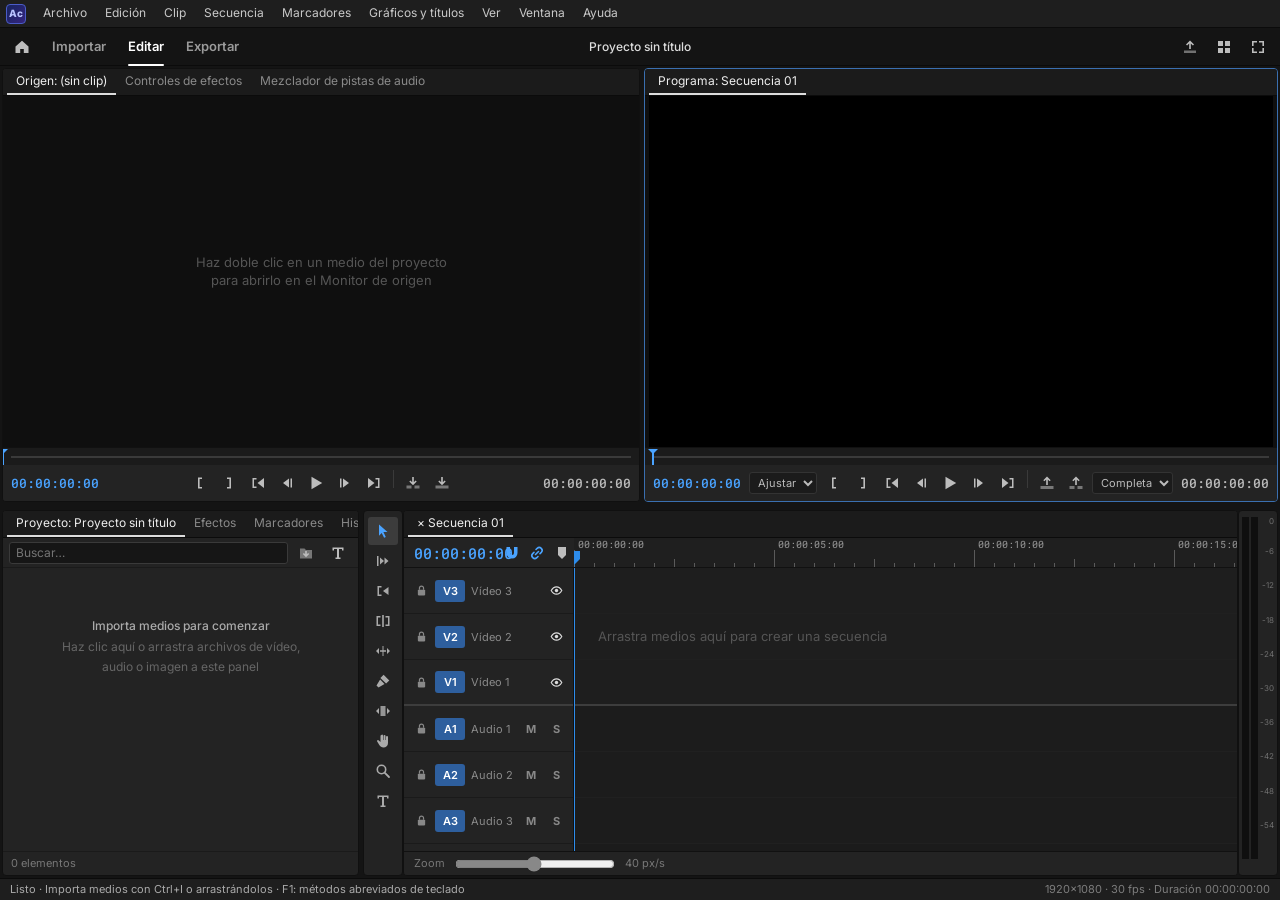
==== commit c276feba: "Rebuild AuthenCut Pro with a Premiere-style workflow Split the editor into css/ and js/ modules and " ====
--- a/editor/index.html
+++ b/editor/index.html
@@ -6,266 +6,85 @@
 <title>AuthenCut Pro</title>
 <link rel="preconnect" href="https://fonts.googleapis.com">
 <link href="https://fonts.googleapis.com/css2?family=Inter:wght@400;500;600;700;800&family=Montserrat:wght@400;700;900&family=Bebas+Neue&family=Playfair+Display:wght@400;700&family=Roboto+Mono:wght@500&display=swap" rel="stylesheet">
-<style>
-:root{
-  --app:#161616;--panel:#232323;--panel2:#1d1d1d;--head:#1f1f1f;--line:#0e0e0e;--line2:#333;
-  --txt:#b4b4b4;--dim:#7c7c7c;--hi:#ececec;--acc:#2d8ceb;--acc2:#1f6fc0;--tc:#4aa3ff;
-  --vclip:#7a74c9;--vclip2:#9a95e0;--aclip:#3f9a5c;--aclip2:#5cc07b;--tclip:#c3649a;--tclip2:#e28abb;--off:#8a2424;
-}
-*{box-sizing:border-box}
-html,body{margin:0;height:100%;background:var(--app);color:var(--txt);font:12px/1.35 Inter,system-ui,-apple-system,"Segoe UI",Roboto,sans-serif;overflow:hidden;user-select:none;-webkit-user-select:none}
-button{font:inherit;color:inherit;background:none;border:0;cursor:pointer;padding:0}
-svg{width:16px;height:16px;display:block}
-input,select,textarea{font:inherit;color:var(--hi);background:#161616;border:1px solid #3a3a3a;border-radius:3px;padding:3px 6px;outline:none}
-input:focus,select:focus,textarea:focus{border-color:var(--acc)}
-#app{display:grid;grid-template-rows:30px 32px 1fr 22px;height:100vh}
-
-/* menu */
-#menubar{display:flex;align-items:center;background:var(--head);border-bottom:1px solid var(--line);padding:0 8px;gap:2px}
-.logo{width:22px;height:22px;border-radius:5px;background:linear-gradient(135deg,#1c2a6b,#3a2a8a);color:#b9c3ff;font-weight:800;font-size:11px;display:grid;place-items:center;margin-right:8px;letter-spacing:-.5px;border:1px solid #4b5cc7}
-.menu{position:relative}
-.menu>button{padding:4px 9px;border-radius:3px;color:#c9c9c9}
-.menu>button:hover,.menu.open>button{background:#3a3a3a;color:#fff}
-.dd{display:none;position:absolute;top:100%;left:0;min-width:250px;background:#2b2b2b;border:1px solid #111;border-radius:4px;box-shadow:0 8px 24px rgba(0,0,0,.6);padding:4px 0;z-index:100}
-.menu.open .dd{display:block}
-.dd button{display:flex;width:100%;justify-content:space-between;padding:5px 14px;color:#d6d6d6;text-align:left}
-.dd button:hover{background:var(--acc);color:#fff}
-.dd button span{color:#8d8d8d;margin-left:24px}.dd button:hover span{color:#dbe9ff}
-.dd hr{border:0;border-top:1px solid #3c3c3c;margin:4px 0}
-.mb-right{margin-left:auto;display:flex;align-items:center;gap:10px}
-#projName{background:transparent;border:1px solid transparent;color:#ddd;width:180px;text-align:center}
-#projName:hover{border-color:#3a3a3a}
-.btn{padding:4px 12px;border-radius:14px;background:#3a3a3a;color:#eee;display:inline-flex;align-items:center;gap:6px}
-.btn:hover{background:#474747}
-.btn.pri{background:var(--acc);color:#fff}.btn.pri:hover{background:#4a9cf0}
-
-/* workspace bar */
-#wsbar{display:flex;align-items:center;justify-content:center;gap:4px;background:var(--app);border-bottom:1px solid var(--line)}
-.ws{padding:5px 12px;color:#8e8e8e;border-radius:3px;position:relative}
-.ws:hover{color:#ddd}
-.ws.on{color:var(--tc)}
-.ws.on:after{content:"";position:absolute;left:10px;right:10px;bottom:0;height:2px;background:var(--tc)}
-
-/* layout */
-#main{display:grid;grid-template-rows:var(--top,54%) 4px minmax(0,1fr);min-height:0;padding:0 2px}
-#topRow{display:grid;grid-template-columns:var(--lc,50%) 4px minmax(0,1fr);min-height:0}
-#botRow{display:grid;grid-template-columns:var(--pc,24%) 4px 40px minmax(0,1fr) 38px;min-height:0}
-.split{background:transparent;cursor:row-resize}
-.split.v{cursor:col-resize}
-.split:hover{background:var(--acc2)}
-.panel{background:var(--panel);border-radius:4px;display:flex;flex-direction:column;min-height:0;min-width:0;overflow:hidden;margin:2px 0;border:1px solid #111}
-.panel.focus{border-color:#3a6fb0}
-.tabs{height:27px;flex:none;display:flex;align-items:stretch;background:var(--panel2);border-bottom:1px solid var(--line);padding-left:4px}
-.tab{padding:0 12px;display:flex;align-items:center;color:#8a8a8a;cursor:pointer;white-space:nowrap;border-bottom:2px solid transparent}
-.tab:hover{color:#ccc}
-.tab.on{color:#eee;border-bottom-color:#dcdcdc}
-.tabs .sp{flex:1}
-.pbody{flex:1;min-height:0;position:relative;display:flex;flex-direction:column}
-.hidden{display:none!important}
-
-/* monitors */
-.mview{flex:1;min-height:0;background:#101010;position:relative;display:flex;align-items:center;justify-content:center;overflow:hidden}
-.mview canvas,.mview video,.mview img{width:100%;height:100%;object-fit:contain;display:block}
-.mview .ph{position:absolute;inset:0;display:flex;align-items:center;justify-content:center;color:#555;font-size:13px;text-align:center;pointer-events:none}
-.mbar{height:18px;flex:none;position:relative;background:#1b1b1b;cursor:pointer;border-top:1px solid #111}
-.mbar .trk{position:absolute;left:8px;right:8px;top:8px;height:2px;background:#3a3a3a}
-.mbar .rng{position:absolute;top:5px;height:8px;background:rgba(74,163,255,.28);border-left:2px solid var(--tc);border-right:2px solid var(--tc)}
-.mbar .hd{position:absolute;top:1px;width:2px;height:16px;background:var(--tc);margin-left:-1px}
-.mbar .hd:before{content:"";position:absolute;left:-4px;top:0;border:5px solid transparent;border-top-color:var(--tc)}
-.mctl{height:36px;flex:none;display:flex;align-items:center;padding:0 10px;gap:6px;background:var(--panel)}
-.tcd{font:500 13px "Roboto Mono",ui-monospace,monospace;color:var(--tc);min-width:96px}
-.tcd.r{color:#bbb;text-align:right}
-.mbtns{flex:1;display:flex;justify-content:center;gap:2px}
-.ib{width:28px;height:26px;border-radius:3px;display:grid;place-items:center;color:#bdbdbd}
-.ib:hover{background:#383838;color:#fff}
-.ib.on{color:var(--tc)}
-.ib.big svg{width:18px;height:18px}
-.sep{width:1px;height:18px;background:#3a3a3a;margin:0 4px}
-
-/* effect controls */
-#fxBody{flex:1;overflow:auto;padding:4px 0 20px}
-.fxhead{padding:8px 12px;color:#999;border-bottom:1px solid #1a1a1a;font-size:11px}
-.fxhead b{color:#ddd;font-weight:600}
-.fxsec{border-bottom:1px solid #1a1a1a}
-.fxsec>h4{margin:0;padding:7px 10px;font-size:12px;font-weight:600;color:#ddd;display:flex;align-items:center;gap:6px;cursor:pointer}
-.fxsec>h4 i{font-style:normal;color:#aaa;font-size:11px;background:#333;border-radius:2px;padding:0 4px}
-.fxsec>h4:before{content:"▾";color:#888;font-size:10px;width:10px}
-.fxsec.closed>h4:before{content:"▸"}
-.fxsec.closed .fxrows{display:none}
-.fxrow{display:grid;grid-template-columns:1fr auto 22px;align-items:center;padding:3px 10px 3px 28px;gap:8px;min-height:24px}
-.fxrow:hover{background:#2a2a2a}
-.fxrow label{color:#b8b8b8;white-space:nowrap;overflow:hidden;text-overflow:ellipsis}
-.scrub{color:var(--tc);cursor:ew-resize;font:500 12px "Roboto Mono",monospace;text-decoration:underline dotted rgba(74,163,255,.5);text-underline-offset:3px;text-align:right;min-width:60px}
-.scrub:hover{color:#8cc4ff}
-.scrub-in{width:80px;padding:1px 4px;text-align:right}
-.rst{color:#666;border-radius:3px;height:20px}
-.rst:hover{color:#ddd;background:#3a3a3a}
-.fxrow textarea{grid-column:1/-1;width:100%;min-height:54px;resize:vertical}
-.fxrow input[type=color]{width:40px;height:22px;padding:0;border:1px solid #444;background:none}
-.fxempty{color:#666;padding:30px 16px;text-align:center}
-
-/* project */
-.ptools{height:30px;flex:none;display:flex;align-items:center;gap:4px;padding:0 6px;border-bottom:1px solid #1a1a1a}
-.ptools input{flex:1;min-width:0;height:22px}
-#projList{flex:1;overflow:auto;padding:8px;display:grid;grid-template-columns:repeat(auto-fill,minmax(118px,1fr));gap:10px;align-content:start}
-#projList.drop{outline:2px dashed var(--acc);outline-offset:-6px}
-.pitem{border-radius:4px;padding:4px;cursor:default}
-.pitem:hover{background:#2c2c2c}
-.pitem.on{background:#2a3d57}
-.pthumb{aspect-ratio:16/9;background:#0e0e0e center/cover no-repeat;border-radius:3px;position:relative;display:grid;place-items:center;color:var(--aclip2);border:1px solid #111}
-.pthumb svg{width:34px;height:34px}
-.pdur{position:absolute;right:3px;bottom:3px;background:rgba(0,0,0,.72);color:#ddd;font:10px "Roboto Mono",monospace;padding:1px 4px;border-radius:2px}
-.pthumb .off{position:absolute;inset:0;background:rgba(120,0,0,.55);color:#fff;display:grid;place-items:center;font-size:10px;font-weight:600}
-.pname{margin-top:4px;display:flex;gap:5px;align-items:center;color:#cfcfcf;font-size:11px;overflow:hidden;white-space:nowrap;text-overflow:ellipsis}
-.pbadge{width:9px;height:9px;border-radius:2px;flex:none}
-.pbadge.video,.pbadge.image{background:var(--vclip)}.pbadge.audio{background:var(--aclip)}
-.empty{grid-column:1/-1;color:#666;text-align:center;padding:40px 10px;line-height:1.7;cursor:pointer}
-.empty b{color:#aaa;font-weight:500}
-.pfoot{height:24px;flex:none;display:flex;align-items:center;padding:0 8px;color:#777;font-size:11px;border-top:1px solid #1a1a1a;gap:6px}
-
-/* tools */
-#tools{display:flex;flex-direction:column;align-items:center;gap:2px;padding-top:6px}
-.tool{width:30px;height:30px;border-radius:3px;display:grid;place-items:center;color:#aaa}
-.tool:hover{background:#353535;color:#fff}
-.tool.on{background:#3c3c3c;color:var(--tc)}
-
-/* timeline */
-#tl .pbody{display:grid;grid-template-rows:30px minmax(0,1fr) 24px}
-.tltop{display:grid;grid-template-columns:170px 1fr;border-bottom:1px solid #111}
-.tltc{display:flex;align-items:center;gap:6px;padding-left:10px;background:var(--panel)}
-.tltc .tcd{font-size:15px;min-width:0}
-.tltc .ib{width:24px;height:24px}
-#ruler{display:block;cursor:pointer}
-.tlmid{display:grid;grid-template-columns:170px 1fr;min-height:0}
-#heads{overflow:hidden;background:var(--panel);border-right:1px solid #111}
-.head{height:46px;display:flex;align-items:center;gap:3px;padding:0 6px;border-bottom:1px solid #1a1a1a}
-.head.sepa{border-bottom:2px solid #3d3d3d}
-.head .tn{width:30px;height:22px;border-radius:3px;background:#2e5f9e;color:#fff;display:grid;place-items:center;font-weight:600;font-size:11px;margin-left:2px}
-.head .tn.a{background:#2e5f9e}
-.head .tb{width:22px;height:22px;border-radius:3px;display:grid;place-items:center;color:#888;font-weight:700;font-size:11px}
-.head .tb svg{width:13px;height:13px}
-.head .tb:hover{background:#383838;color:#ddd}
-.head .tb.on{color:#ddd}
-.head .tb.lk.on{color:#e8b64c}
-.head .tb.mu.on{background:#3c7a3c;color:#fff}
-.head .tb.so.on{background:#b89b22;color:#111}
-.head .tb.ey.off{color:#555}
-.head .sp{flex:1}
-#tracks{overflow:auto;position:relative;background:#1b1b1b}
-#tracksInner{position:relative;min-height:100%}
-.trow{position:absolute;left:0;right:0;height:46px;border-bottom:1px solid #202020}
-.trow.v{background:#1e1e1e}.trow.a{background:#1c1c1c}
-.trow.sepa{border-bottom:2px solid #3d3d3d}
-.trow.lock{background-image:repeating-linear-gradient(135deg,rgba(255,255,255,.025) 0 6px,transparent 6px 12px)}
-#playhead{position:absolute;top:0;bottom:0;width:1px;background:var(--acc);pointer-events:none;z-index:20}
-#snapLine{position:absolute;top:0;bottom:0;width:1px;background:#fff;opacity:.8;pointer-events:none;z-index:19;display:none}
-#ghost{position:absolute;height:44px;border:1px dashed #fff;background:rgba(255,255,255,.12);pointer-events:none;z-index:18;display:none;border-radius:3px}
-.tlhint{position:absolute;left:24px;top:60px;color:#555;font-size:13px;pointer-events:none}
-.clip{position:absolute;height:44px;margin-top:1px;border-radius:3px;overflow:hidden;cursor:grab;border:1px solid rgba(0,0,0,.55);z-index:5}
-.clip.k-video,.clip.k-image{background:var(--vclip)}
-.clip.k-audio{background:#2f7a48}
-.clip.k-text{background:var(--tclip)}
-.clip.off{background:var(--off)!important}
-.clip.sel{border:1px solid #fff;box-shadow:inset 0 0 0 1px #fff;z-index:6}
-.clip.sel.k-video,.clip.sel.k-image{background:var(--vclip2)}
-.clip.sel.k-audio{background:#3d9a5d}
-.clip.sel.k-text{background:var(--tclip2)}
-.clip.locked{opacity:.55;cursor:not-allowed}
-.clabel{position:absolute;left:4px;right:4px;top:1px;height:15px;font-size:11px;color:#fff;white-space:nowrap;overflow:hidden;text-overflow:ellipsis;text-shadow:0 1px 1px rgba(0,0,0,.6);pointer-events:none;z-index:2}
-.clabel u{text-decoration-thickness:1px;text-underline-offset:2px}
-.cthumb{position:absolute;left:0;top:16px;bottom:0;width:56px;background:#000 center/cover no-repeat;pointer-events:none;border-right:1px solid rgba(0,0,0,.4)}
-.clip canvas{position:absolute;left:0;top:15px;pointer-events:none}
-.cfade{position:absolute;top:0;bottom:0;pointer-events:none;z-index:1}
-.cfade.in{left:0;background:linear-gradient(to top right,rgba(0,0,0,.45) 50%,transparent 50.5%)}
-.cfade.out{right:0;background:linear-gradient(to top left,rgba(0,0,0,.45) 50%,transparent 50.5%)}
-.ch{position:absolute;top:0;bottom:0;width:7px;z-index:3;cursor:ew-resize}
-.ch.l{left:0}.ch.r{right:0}
-.clip:hover .ch.l{border-left:2px solid #ffd54a}.clip:hover .ch.r{border-right:2px solid #ffd54a}
-body.razor #tracks .clip,body.razor #tracks .ch{cursor:crosshair}
-body.hand #tracks,body.hand #tracks .clip{cursor:grab}
-body.text #tracks{cursor:text}
-.tlbot{display:flex;align-items:center;gap:8px;padding:0 10px;border-top:1px solid #111;background:var(--panel);color:#777;font-size:11px}
-.tlbot input[type=range]{width:160px;accent-color:#888}
-#meters{padding:6px 4px 20px}
-#meterCv{width:100%;height:100%;display:block}
-
-/* status */
-#status{display:flex;align-items:center;gap:14px;padding:0 10px;background:var(--head);border-top:1px solid var(--line);color:#7d7d7d;font-size:11px;white-space:nowrap;overflow:hidden}
-#status .msg{color:#aaa;flex:1;overflow:hidden;text-overflow:ellipsis}
-
-/* modal, toast */
-.modal{position:fixed;inset:0;background:rgba(0,0,0,.55);display:flex;align-items:center;justify-content:center;z-index:200}
-.dlg{background:#262626;border:1px solid #111;border-radius:6px;min-width:380px;max-width:92vw;max-height:88vh;overflow:auto;box-shadow:0 20px 60px rgba(0,0,0,.7)}
-.dlg h3{margin:0;padding:12px 16px;font-size:13px;color:#eee;border-bottom:1px solid #1a1a1a;font-weight:600}
-.dlg .db{padding:16px;display:grid;gap:12px}
-.dlg .df{padding:12px 16px;display:flex;justify-content:flex-end;gap:8px;border-top:1px solid #1a1a1a}
-.dlg label{display:grid;gap:4px;color:#aaa}
-.prog{height:6px;background:#333;border-radius:3px;overflow:hidden}.prog i{display:block;height:100%;width:0;background:var(--acc);transition:width .2s}
-.kbd{display:grid;grid-template-columns:auto 1fr;gap:6px 18px}
-.kbd kbd{font:11px "Roboto Mono",monospace;background:#1a1a1a;border:1px solid #3a3a3a;border-radius:3px;padding:1px 6px;color:#ddd;justify-self:start}
-#toast{position:fixed;left:50%;bottom:36px;transform:translateX(-50%) translateY(20px);background:#333;color:#eee;padding:8px 16px;border-radius:4px;opacity:0;transition:.25s;pointer-events:none;z-index:300;border:1px solid #111;box-shadow:0 6px 20px rgba(0,0,0,.5)}
-#toast.show{opacity:1;transform:translateX(-50%)}
-#mediaHold{position:fixed;left:-10px;top:-10px;width:1px;height:1px;overflow:hidden;opacity:0;pointer-events:none}
-::-webkit-scrollbar{width:10px;height:10px}::-webkit-scrollbar-thumb{background:#3b3b3b;border-radius:5px;border:2px solid #1b1b1b}::-webkit-scrollbar-track{background:#1b1b1b}::-webkit-scrollbar-corner{background:#1b1b1b}
-</style>
+<link rel="stylesheet" href="css/editor.css">
 </head>
 <body>
 <div id="app">
-  <div id="menubar">
-    <div class="logo">Ac</div>
-    <div id="menus" style="display:flex"></div>
-    <div class="mb-right">
-      <input id="projName" value="Proyecto sin título" spellcheck="false">
-      <button class="btn" id="btnImport">Importar</button>
-      <button class="btn pri" id="btnExport">Exportar</button>
-    </div>
-  </div>
-  <div id="wsbar"></div>
-  <div id="main">
+  <div id="menubar"><div class="logo">Ac</div><div id="menus"></div></div>
+
+  <div id="header">
+    <div class="hl">
+      <button class="ib" id="btnHome" title="Inicio"></button>
+      <div class="modes">
+        <button class="mode" data-mode="import">Importar</button>
+        <button class="mode on" data-mode="edit">Editar</button>
+        <button class="mode" data-mode="export">Exportar</button>
+      </div>
+    </div>
+    <div class="hc"><input id="projName" value="Proyecto sin título" spellcheck="false" title="Nombre del proyecto"></div>
+    <div class="hr">
+      <button class="ib" id="btnQuick" title="Exportación rápida"></button>
+      <div class="menu" id="wsMenu"><button class="ib" id="btnWs" title="Espacios de trabajo"></button><div class="dd"></div></div>
+      <button class="ib" id="btnFull" title="Vídeo a pantalla completa"></button>
+    </div>
+  </div>
+
+  <!-- ============================== EDITAR ============================== -->
+  <div id="main" class="view">
     <div id="topRow">
       <div class="panel" id="srcPanel">
         <div class="tabs">
-          <div class="tab on" data-tab="source">Origen:&nbsp;<span id="srcName">&nbsp;(sin clip)</span></div>
+          <div class="tab on" data-tab="source">Origen:&nbsp;<span id="srcName">(sin clip)</span></div>
           <div class="tab" data-tab="fx">Controles de efectos</div>
-        </div>
-        <div class="pbody" id="tabSource">
+          <div class="tab" data-tab="mixer">Mezclador de pistas de audio</div>
+        </div>
+        <div class="pbody" data-body="source">
           <div class="mview"><video id="srcVideo" playsinline></video><img id="srcImg" class="hidden" alt=""><div class="ph" id="srcPh">Haz doble clic en un medio del proyecto<br>para abrirlo en el Monitor de origen</div></div>
           <div class="mbar" id="srcBar"><div class="trk"></div><div class="rng hidden"></div><div class="hd"></div></div>
           <div class="mctl">
-            <div class="tcd" id="srcTC">00:00:00:00</div>
+            <div class="tcd" id="srcTC" title="Haz clic para escribir un código de tiempo">00:00:00:00</div>
             <div class="mbtns">
-              <button class="ib" data-act="markIn" title="Marcar entrada (I)"></button>
-              <button class="ib" data-act="markOut" title="Marcar salida (O)"></button>
+              <button class="ib" data-act="srcIn" data-ic="markIn" title="Marcar entrada (I)"></button>
+              <button class="ib" data-act="srcOut" data-ic="markOut" title="Marcar salida (O)"></button>
+              <button class="ib" data-act="srcGoIn" data-ic="goIn" title="Ir a entrada (Mayús+I)"></button>
+              <button class="ib" data-act="srcBack" data-ic="back" title="Retroceder un fotograma (←)"></button>
+              <button class="ib big" data-act="srcPlay" data-ic="play" id="srcPlayBtn" title="Reproducir/Detener (Espacio)"></button>
+              <button class="ib" data-act="srcFwd" data-ic="fwd" title="Avanzar un fotograma (→)"></button>
+              <button class="ib" data-act="srcGoOut" data-ic="goOut" title="Ir a salida (Mayús+O)"></button>
               <span class="sep"></span>
-              <button class="ib" data-act="srcBack" title="Retroceder un fotograma"></button>
-              <button class="ib big" data-act="srcPlay" id="srcPlayBtn" title="Reproducir/Detener"></button>
-              <button class="ib" data-act="srcFwd" title="Avanzar un fotograma"></button>
-              <span class="sep"></span>
-              <button class="ib" data-act="insert" title="Insertar (,)"></button>
-              <button class="ib" data-act="overwrite" title="Sobrescribir (.)"></button>
+              <button class="ib" data-act="insert" data-ic="insert" title="Insertar (,)"></button>
+              <button class="ib" data-act="overwrite" data-ic="overwrite" title="Sobrescribir (.)"></button>
             </div>
             <div class="tcd r" id="srcDur">00:00:00:00</div>
           </div>
         </div>
-        <div class="pbody hidden" id="tabFx"><div id="fxBody"></div></div>
+        <div class="pbody hidden" data-body="fx"><div id="fxBody"></div></div>
+        <div class="pbody hidden" data-body="mixer"><div id="mixer"></div></div>
       </div>
       <div class="split v" id="spTop"></div>
       <div class="panel" id="prgPanel">
         <div class="tabs"><div class="tab on">Programa:&nbsp;<span id="seqLabel">Secuencia 01</span></div></div>
         <div class="pbody">
-          <div class="mview" id="prgView"><canvas id="prg" width="1920" height="1080"></canvas></div>
-          <div class="mbar" id="prgBar"><div class="trk"></div><div class="hd"></div></div>
+          <div class="mview" id="prgView"><canvas id="prg" width="1920" height="1080"></canvas><div id="ovl"><i class="tl"></i><i class="tr"></i><i class="bl"></i><i class="br"></i></div></div>
+          <div class="mbar" id="prgBar"><div class="trk"></div><div class="rng hidden"></div><div class="hd"></div></div>
           <div class="mctl">
-            <div class="tcd" id="prgTC">00:00:00:00</div>
+            <div class="tcd" id="prgTC" title="Haz clic para escribir un código de tiempo">00:00:00:00</div>
+            <select class="mini" id="monZoom" title="Seleccionar nivel de zoom"><option value="fit">Ajustar</option><option value="0.25">25%</option><option value="0.5">50%</option><option value="0.75">75%</option><option value="1">100%</option></select>
             <div class="mbtns">
-              <button class="ib" data-act="toStart" title="Ir al inicio (Inicio)"></button>
-              <button class="ib" data-act="back" title="Retroceder un fotograma (←)"></button>
-              <button class="ib big" data-act="play" id="playBtn" title="Reproducir/Detener (Espacio)"></button>
-              <button class="ib" data-act="fwd" title="Avanzar un fotograma (→)"></button>
-              <button class="ib" data-act="toEnd" title="Ir al final (Fin)"></button>
+              <button class="ib" data-act="marker" data-ic="marker" title="Añadir marcador (M)"></button>
+              <button class="ib" data-act="seqIn" data-ic="markIn" title="Marcar entrada (I)"></button>
+              <button class="ib" data-act="seqOut" data-ic="markOut" title="Marcar salida (O)"></button>
+              <button class="ib" data-act="goIn" data-ic="goIn" title="Ir a entrada (Mayús+I)"></button>
+              <button class="ib" data-act="back" data-ic="back" title="Retroceder un fotograma (←)"></button>
+              <button class="ib big" data-act="play" data-ic="play" id="playBtn" title="Reproducir/Detener (Espacio)"></button>
+              <button class="ib" data-act="fwd" data-ic="fwd" title="Avanzar un fotograma (→)"></button>
+              <button class="ib" data-act="goOut" data-ic="goOut" title="Ir a salida (Mayús+O)"></button>
               <span class="sep"></span>
-              <button class="ib" data-act="frame" title="Exportar fotograma"></button>
+              <button class="ib" data-act="lift" data-ic="lift" title="Levantar (;)"></button>
+              <button class="ib" data-act="extract" data-ic="extract" title="Extraer (')"></button>
+              <button class="ib" data-act="frame" data-ic="frame" title="Exportar fotograma (Ctrl+Mayús+E)"></button>
             </div>
+            <select class="mini" id="monRes" title="Seleccionar resolución de reproducción"><option value="1">Completa</option><option value="2">1/2</option><option value="4">1/4</option></select>
             <div class="tcd r" id="prgDur">00:00:00:00</div>
           </div>
         </div>
@@ -274,12 +93,25 @@
     <div class="split" id="spMid"></div>
     <div id="botRow">
       <div class="panel" id="projPanel">
-        <div class="tabs"><div class="tab on">Proyecto:&nbsp;<span id="projTab">Proyecto sin título</span></div></div>
-        <div class="pbody">
-          <div class="ptools"><input id="projSearch" placeholder="Buscar…"><button class="ib" data-act="import" title="Importar (Ctrl+I)"></button><button class="ib" data-act="title" title="Nuevo título (Ctrl+T)"></button></div>
+        <div class="tabs">
+          <div class="tab on" data-tab="project">Proyecto:&nbsp;<span id="projTab">Proyecto sin título</span></div>
+          <div class="tab" data-tab="effects">Efectos</div>
+          <div class="tab" data-tab="markers">Marcadores</div>
+          <div class="tab" data-tab="history">Historial</div>
+          <div class="tab" data-tab="info">Información</div>
+        </div>
+        <div class="pbody" data-body="project">
+          <div class="ptools"><input id="projSearch" placeholder="Buscar…"><button class="ib" data-act="import" data-ic="import" title="Importar (Ctrl+I)"></button><button class="ib" data-act="title" data-ic="text" title="Nuevo título (Ctrl+T)"></button></div>
           <div id="projList"></div>
           <div class="pfoot" id="projCount">0 elementos</div>
         </div>
+        <div class="pbody hidden" data-body="effects">
+          <div class="ptools"><input id="fxSearch" placeholder="Buscar efectos y transiciones…"></div>
+          <div id="fxLib"></div>
+        </div>
+        <div class="pbody hidden" data-body="markers"><div class="list" id="mkList"></div></div>
+        <div class="pbody hidden" data-body="history"><div class="list" id="histList"></div></div>
+        <div class="pbody hidden" data-body="info"><dl class="info" id="infoBox"></dl></div>
       </div>
       <div class="split v" id="spBot"></div>
       <div class="panel" id="tools"></div>
@@ -287,8 +119,8 @@
         <div class="tabs"><div class="tab on">×&nbsp;<span id="seqTab">Secuencia 01</span></div></div>
         <div class="pbody">
           <div class="tltop">
-            <div class="tltc"><div class="tcd" id="tlTC">00:00:00:00</div><span class="sp" style="flex:1"></span><button class="ib on" id="btnSnap" title="Ajustar (S)"></button><button class="ib on" id="btnLink" title="Selección vinculada"></button></div>
-            <div style="overflow:hidden;background:#1f1f1f"><canvas id="ruler"></canvas></div>
+            <div class="tltc"><div class="tcd" id="tlTC" title="Haz clic para escribir un código de tiempo">00:00:00:00</div><span style="flex:1"></span><button class="ib on" id="btnSnap" title="Ajustar en la línea de tiempo (S)"></button><button class="ib on" id="btnLink" title="Selección vinculada"></button><button class="ib" id="btnMk" title="Añadir marcador (M)"></button></div>
+            <div class="rulerwrap"><canvas id="ruler"></canvas></div>
           </div>
           <div class="tlmid">
             <div id="heads"></div>
@@ -300,1148 +132,79 @@
       <div class="panel" id="meters"><canvas id="meterCv"></canvas></div>
     </div>
   </div>
+
+  <!-- ============================== IMPORTAR ============================== -->
+  <div id="importView" class="view hidden">
+    <aside class="iv-side">
+      <h5>UBICACIONES</h5>
+      <div class="iv-loc on">Equipo local</div>
+      <div class="iv-loc">Medios del proyecto</div>
+      <h5 style="margin-top:14px">CONSEJO</h5>
+      <div class="iv-hint">Arrastra archivos desde tu escritorio o tu carpeta de descargas. Los medios se procesan en tu equipo y nunca se suben a internet.</div>
+    </aside>
+    <section class="iv-main">
+      <div class="iv-drop" id="ivDrop"><svg viewBox="0 0 48 48" fill="none" stroke="currentColor" stroke-width="2.4" stroke-linecap="round" stroke-linejoin="round"><path d="M14 34H10a8 8 0 01-1-15.9A12 12 0 0132 14a9 9 0 016 17.4"/><path d="M24 40V22M17 29l7-7 7 7"/></svg><b>Arrastra aquí tus vídeos, audios e imágenes</b><span>o haz clic para buscarlos en tu equipo</span></div>
+      <div class="iv-grid" id="ivGrid"></div>
+    </section>
+    <aside class="iv-right">
+      <h5>DETALLES DEL PROYECTO</h5>
+      <label>Nombre del proyecto<input id="ivName" spellcheck="false"></label>
+      <label>Formato de la secuencia<select id="ivSeq"></select></label>
+      <label class="ck"><input type="checkbox" id="ivAuto" checked> Crear una secuencia con los medios seleccionados</label>
+      <div class="iv-sum" id="ivSum"></div>
+      <button class="btn pri big" id="ivGo">Crear</button>
+    </aside>
+  </div>
+
+  <!-- ============================== EXPORTAR ============================== -->
+  <div id="exportView" class="view hidden">
+    <aside class="ev-left">
+      <h5>CONFIGURACIÓN</h5>
+      <label>Nombre de archivo<input id="exName" spellcheck="false"></label>
+      <label>Ubicación<input value="Carpeta de descargas del navegador" disabled></label>
+      <label>Ajuste preestablecido<select id="exPreset">
+        <option value="high">Alta calidad · 1080p HD</option>
+        <option value="match">Coincidir con el origen · velocidad de bits alta</option>
+        <option value="yt">YouTube · 1080p Full HD</option>
+        <option value="social">Redes sociales · tamaño reducido</option>
+        <option value="max">Máxima calidad</option>
+      </select></label>
+      <label>Formato<select id="exFmt"></select></label>
+      <div class="ev-sec"><h6>Vídeo</h6>
+        <div class="ev-kv"><span>Tamaño del fotograma</span><b id="exRes">1920 × 1080</b></div>
+        <div class="ev-kv"><span>Velocidad de fotogramas</span><b>30 fps</b></div>
+        <label>Velocidad de bits<select id="exBr"><option value="4000000">4 Mbps</option><option value="8000000">8 Mbps</option><option value="12000000" selected>12 Mbps</option><option value="20000000">20 Mbps</option><option value="35000000">35 Mbps</option></select></label>
+      </div>
+      <div class="ev-sec"><h6>Audio</h6>
+        <div class="ev-kv"><span>Códec</span><b id="exAc">AAC</b></div>
+        <div class="ev-kv"><span>Frecuencia de muestreo</span><b>48 000 Hz</b></div>
+        <label>Velocidad de bits de audio<select id="exAbr"><option value="128000">128 kbps</option><option value="192000" selected>192 kbps</option><option value="320000">320 kbps</option></select></label>
+      </div>
+    </aside>
+    <section class="ev-prev">
+      <div class="ev-canvas"><canvas id="evCv" width="960" height="540"></canvas></div>
+      <div class="mbar" id="evBar"><div class="trk"></div><div class="hd"></div></div>
+      <div class="ev-row"><span class="tcd" id="evTC">00:00:00:00</span><label>Rango <select id="exRange"><option value="all">Secuencia completa</option><option value="io">Entrada a salida de la secuencia</option></select></label><span class="tcd r" id="evDur">00:00:00:00</span></div>
+    </section>
+    <aside class="ev-sum">
+      <h5>RESUMEN</h5>
+      <dl id="evSum"></dl>
+      <div style="flex:1"></div>
+      <button class="btn pri big" id="evGo">Exportar</button>
+    </aside>
+  </div>
+
   <div id="status"><span class="msg" id="msg">Listo</span><span id="seqInfo"></span></div>
 </div>
 <input type="file" id="fileIn" multiple accept="video/*,audio/*,image/*" class="hidden">
 <input type="file" id="projIn" accept=".acproj,application/json" class="hidden">
 <div id="mediaHold"></div>
 <div id="toast"></div>
-
-<script>
-'use strict';
-/* ============================ constantes / estado ============================ */
-const FPS = 30, TH = 46;
-const TRACKS = [{id:'V3'},{id:'V2'},{id:'V1'},{id:'A1'},{id:'A2'},{id:'A3'}];
-const VROWS = [0,1,2], AROWS = [3,4,5];
-const $ = s => document.querySelector(s);
-const clamp = (v,a,b) => Math.max(a, Math.min(b, v));
-const q = t => Math.round(t * FPS) / FPS;
-const esc = s => String(s).replace(/[&<>"]/g, c => ({'&':'&amp;','<':'&lt;','>':'&gt;','"':'&quot;'}[c]));
-let UID = Date.now() % 1e6;
-const nid = (p='c') => p + (UID++).toString(36);
-
-const S = {
-  seq: {w:1920, h:1080},
-  media: [], clips: [], t: 0, playing: false, zoom: 40,
-  sel: new Set(), primary: null, projSel: null, tool: 'select',
-  snap: true, linkedSel: true,
-  tracks: {}, src: {id:null, in:null, out:null}, clipboard: null
-};
-TRACKS.forEach(tr => S.tracks[tr.id] = {hide:false, mute:false, solo:false, lock:false});
-let FOCUS = 'program', DRAGMEDIA = null, EXPORT = null;
-const UNDO = [], REDO = [];
-
-const media = id => S.media.find(m => m.id === id);
-const clip = id => S.clips.find(c => c.id === id);
-const rowOf = tid => TRACKS.findIndex(t => t.id === tid);
-const isV = tid => tid[0] === 'V';
-const seqEnd = () => S.clips.reduce((e,c) => Math.max(e, c.start + c.dur), 0);
-const mediaBased = c => c.kind === 'video' || c.kind === 'audio';
-
-function tc(t){
-  const f = Math.floor(Math.max(0,t) * FPS + 1e-6);
-  const ff = f % FPS, s = Math.floor(f/FPS) % 60, m = Math.floor(f/FPS/60) % 60, h = Math.floor(f/FPS/3600);
-  return [h,m,s,ff].map(n => String(n).padStart(2,'0')).join(':');
-}
-
-function defaultProps(kind){
-  const p = {opacity:100, scale:100, x:0, y:0, rotation:0, brightness:100, contrast:100, saturation:100, blur:0, fadeIn:0, fadeOut:0, volume:100};
-  if (kind === 'text') Object.assign(p, {text:'Título', size:120, color:'#ffffff', font:'Montserrat', bold:true, bg:false, bgColor:'#000000', shadow:true});
-  return p;
-}
-function newClip(kind, m, track, start, inP, dur, link){
-  return {id:nid(), kind, mediaId: m ? m.id : null, track, start:q(start), in:inP||0, dur:q(dur), link:link||null, props:defaultProps(kind)};
-}
-
-/* ================================ iconos ================================ */
-const P = d => `<svg viewBox="0 0 16 16" fill="currentColor">${d}</svg>`;
-const ICON = {
-  play: P('<path d="M4 2.5v11l9.5-5.5z"/>'),
-  pause: P('<path d="M4 2.5h3v11H4zM9 2.5h3v11H9z"/>'),
-  toStart: P('<path d="M2.5 3h1.6v10H2.5zM13.5 3v10L5.5 8z"/>'),
-  toEnd: P('<path d="M11.9 3h1.6v10h-1.6zM2.5 3v10l8-5z"/>'),
-  back: P('<path d="M10 3.5v9L4 8z"/><path d="M11.5 3.5H13v9h-1.5z"/>'),
-  fwd: P('<path d="M6 3.5v9l6-4.5z"/><path d="M3 3.5h1.5v9H3z"/>'),
-  markIn: P('<path d="M10 2.5H6v11h4v-1.6H7.6V4.1H10z"/>'),
-  markOut: P('<path d="M6 2.5h4v11H6v-1.6h2.4V4.1H6z"/>'),
-  insert: P('<path d="M1.5 10.5h5v3h-5zM9.5 10.5h5v3h-5z" opacity=".55"/><path d="M7.2 2h1.6v5.2l1.8-1.8 1.1 1.1L8 10.2 4.3 6.5l1.1-1.1 1.8 1.8z"/>'),
-  overwrite: P('<path d="M1.5 10.5h13v3h-13z" opacity=".55"/><path d="M7.2 2h1.6v5.2l1.8-1.8 1.1 1.1L8 10.2 4.3 6.5l1.1-1.1 1.8 1.8z"/>'),
-  frame: P('<path d="M5.5 3l1-1.5h3l1 1.5H14v10H2V3zm2.5 8.3a2.8 2.8 0 100-5.6 2.8 2.8 0 000 5.6z"/>'),
-  select: P('<path d="M4 1.5l8.5 7.6H8.4l2.4 4.8-1.7.8-2.4-4.8L4 12.8z"/>'),
-  razor: P('<path d="M8.6 1.7l5.7 5.7-3.2 3.2-5.7-5.7zM5.1 6.5l4.4 4.4-6 3.6-2-2z"/>'),
-  text: P('<path d="M2.5 2.5h11v3H12V4H9v8.5h1.5V14h-5v-1.5H7V4H4v1.5H2.5z"/>'),
-  hand: P('<path d="M7 1.5a1 1 0 011 1V7h.5V3a1 1 0 012 0v4h.5V4a1 1 0 012 0v6c0 2.8-2 4.5-4.5 4.5-2 0-3.2-1-4.2-2.5L2.2 8.6a1 1 0 011.6-1.2L5.5 9V3a1 1 0 011-1z"/>'),
-  eye: '<svg viewBox="0 0 16 16"><path d="M1.5 8S4 3.5 8 3.5 14.5 8 14.5 8 12 12.5 8 12.5 1.5 8 1.5 8z" fill="none" stroke="currentColor" stroke-width="1.4"/><circle cx="8" cy="8" r="2.1" fill="currentColor"/></svg>',
-  lock: '<svg viewBox="0 0 16 16"><rect x="3.5" y="7" width="9" height="7" rx="1" fill="currentColor"/><path d="M5.5 7V5a2.5 2.5 0 015 0v2" fill="none" stroke="currentColor" stroke-width="1.5"/></svg>',
-  magnet: P('<path d="M2.5 2h3.5v6a2 2 0 004 0V2h3.5v6a5.5 5.5 0 01-11 0zM2.5 2h3.5v2.5H2.5zM10 2h3.5v2.5H10z"/>'),
-  link: '<svg viewBox="0 0 16 16"><path d="M6.5 9.5l3-3M7 4.5l1.2-1.2a2.9 2.9 0 014.1 4.1L11 8.6M9 11.5l-1.2 1.2a2.9 2.9 0 01-4.1-4.1L5 7.4" fill="none" stroke="currentColor" stroke-width="1.6" stroke-linecap="round"/></svg>',
-  wave: '<svg viewBox="0 0 16 16"><path d="M1 8h1.5M3 5.5v5M5 3v10M7 6v4M9 2v12M11 4.5v7M13 6.5v3M15 8h-.5" stroke="currentColor" stroke-width="1.3" stroke-linecap="round"/></svg>',
-  import: P('<path d="M2 3.5h4.5l1.5 1.5h6v8.5H2z" opacity=".55"/><path d="M7.2 6h1.6v3.2l1.3-1.3 1.1 1.1L8 12.2 4.8 9l1.1-1.1 1.3 1.3z"/>'),
-};
-
-/* ================================ utilidades UI ================================ */
-let toastT;
-function toast(msg){ const t=$('#toast'); t.textContent=msg; t.classList.add('show'); clearTimeout(toastT); toastT=setTimeout(()=>t.classList.remove('show'),2600); }
-function status(msg){ $('#msg').textContent = msg; }
-function modal(title, bodyHTML, buttons){
-  const m = document.createElement('div'); m.className='modal';
-  m.innerHTML = `<div class="dlg"><h3>${title}</h3><div class="db">${bodyHTML}</div><div class="df"></div></div>`;
-  const df = m.querySelector('.df');
-  (buttons||[['Cerrar',null,true]]).forEach(([label, fn, pri]) => {
-    const b = document.createElement('button'); b.className = 'btn' + (pri?' pri':''); b.textContent = label;
-    b.onclick = () => { if (fn && fn(m) === false) return; m.remove(); };
-    df.appendChild(b);
-  });
-  m.addEventListener('mousedown', e => { if (e.target === m && !EXPORT) m.remove(); });
-  document.body.appendChild(m); return m;
-}
-
-function download(blob, name){ const a = document.createElement('a'); a.href = URL.createObjectURL(blob); a.download = name.normalize('NFD').replace(/[\u0300-\u036f]/g, '').replace(/[^\w .()-]/g, '_'); document.body.appendChild(a); a.click(); a.remove(); setTimeout(() => URL.revokeObjectURL(a.href), 60000); }
-
-/* ================================ historial ================================ */
-const snap = () => JSON.stringify(S.clips);
-function commit(before){
-  if (before === snap()) return false;
-  UNDO.push(before); if (UNDO.length > 200) UNDO.shift(); REDO.length = 0; scheduleSave(); return true;
-}
-function edit(fn){ const b = snap(); const r = fn(); commit(b); cleanLinks(); renderTimeline(); renderEffects(true); return r; }
-function restore(json){ S.clips = JSON.parse(json); S.sel = new Set([...S.sel].filter(id => clip(id))); renderTimeline(); renderEffects(true); scheduleSave(); }
-function undo(){ if (!UNDO.length) return status('Nada que deshacer'); REDO.push(snap()); restore(UNDO.pop()); status('Deshacer'); }
-function redo(){ if (!REDO.length) return status('Nada que rehacer'); UNDO.push(snap()); restore(REDO.pop()); status('Rehacer'); }
-function cleanLinks(){
-  const n = {}; S.clips.forEach(c => { if (c.link) n[c.link] = (n[c.link]||0) + 1; });
-  S.clips.forEach(c => { if (c.link && n[c.link] < 2) c.link = null; });
-}
-
-/* ================================ importación ================================ */
-function guessType(n){
-  const e = n.split('.').pop().toLowerCase();
-  if (['mp4','mov','webm','mkv','m4v','ogv'].includes(e)) return 'video';
-  if (['mp3','wav','ogg','m4a','aac','flac','opus'].includes(e)) return 'audio';
-  if (['png','jpg','jpeg','gif','webp','bmp','avif'].includes(e)) return 'image';
-  return null;
-}
-function thumbOf(src, w, h){
-  const c = document.createElement('canvas'); c.width = 192; c.height = 108;
-  const g = c.getContext('2d'); g.fillStyle = '#000'; g.fillRect(0,0,192,108);
-  if (w && h){ const k = Math.min(192/w, 108/h); g.drawImage(src, (192-w*k)/2, (108-h*k)/2, w*k, h*k); }
-  try { return c.toDataURL('image/jpeg', .72); } catch(e){ return null; }
-}
-function probeVideo(m){
-  return new Promise(res => {
-    const v = document.createElement('video'); v.muted = true; v.preload = 'auto'; v.src = m.url;
-    const done = () => { v.removeAttribute('src'); v.load(); res(); };
-    v.onloadedmetadata = () => { m.duration = isFinite(v.duration) && v.duration > 0 ? v.duration : 10; m.w = v.videoWidth; m.h = v.videoHeight; v.currentTime = Math.min(m.duration*.25, 2); };
-    v.onseeked = () => { m.thumb = thumbOf(v, m.w, m.h); done(); };
-    v.onerror = done; setTimeout(res, 10000);
-  });
-}
-function probeAudio(m){
-  return new Promise(res => {
-    const a = document.createElement('audio'); a.preload = 'metadata'; a.src = m.url;
-    a.onloadedmetadata = () => { m.duration = isFinite(a.duration) && a.duration > 0 ? a.duration : 10; res(); };
-    a.onerror = res; setTimeout(res, 10000);
-  });
-}
-function probeImage(m){
-  return new Promise(res => {
-    const i = new Image();
-    i.onload = () => { m.w = i.naturalWidth; m.h = i.naturalHeight; m.img = i; m.thumb = thumbOf(i, m.w, m.h); res(); };
-    i.onerror = res; i.src = m.url;
-  });
-}
-async function computePeaks(file, m){
-  if (file.size > 400e6) return;
-  try {
-    const ac = ensureAudio(); if (!ac) return;
-    const buf = await ac.decodeAudioData(await file.arrayBuffer());
-    const pps = 100, n = Math.ceil(buf.duration * pps), per = Math.max(1, Math.floor(buf.length / n));
-    const chs = []; for (let i = 0; i < Math.min(2, buf.numberOfChannels); i++) chs.push(buf.getChannelData(i));
-    const peaks = new Float32Array(n);
-    for (let i = 0; i < n; i++){
-      let mx = 0; const s = i*per, e = Math.min(buf.length, s+per);
-      for (const d of chs) for (let j = s; j < e; j += 4){ const v = Math.abs(d[j]); if (v > mx) mx = v; }
-      peaks[i] = mx;
-    }
-    m.peaks = peaks; m.pps = pps; renderTimeline();
-  } catch(e){ /* sin pista de audio decodificable */ }
-}
-async function importFiles(list){
-  const files = [...list]; if (!files.length) return [];
-  status(`Importando ${files.length} archivo(s)…`);
-  const out = [];
-  for (const f of files){
-    const type = f.type.startsWith('video/') ? 'video' : f.type.startsWith('audio/') ? 'audio' : f.type.startsWith('image/') ? 'image' : guessType(f.name);
-    if (!type){ toast('Formato no compatible: ' + f.name); continue; }
-    let m = S.media.find(x => x.offline && x.name === f.name && x.type === type);
-    const relinked = !!m;
-    if (!m){ m = {id:nid('m'), name:f.name, type, duration:5, w:0, h:0, thumb:null}; S.media.push(m); }
-    m.url = URL.createObjectURL(f); m.offline = false;
-    if (type === 'video') await probeVideo(m); else if (type === 'audio') await probeAudio(m); else await probeImage(m);
-    if (type !== 'image') computePeaks(f, m);
-    if (relinked) toast('Medio reconectado: ' + f.name);
-    out.push(m);
-  }
-  renderProject(); renderTimeline(); scheduleSave();
-  status(`${out.length} archivo(s) importado(s)`);
-  return out;
-}
-
-/* ================================ panel de proyecto ================================ */
-function renderProject(){
-  const el = $('#projList'), qy = $('#projSearch').value.trim().toLowerCase();
-  $('#projCount').textContent = S.media.length + (S.media.length === 1 ? ' elemento' : ' elementos');
-  el.innerHTML = '';
-  if (!S.media.length){
-    el.innerHTML = '<div class="empty" id="emptyImp"><b>Importa medios para comenzar</b><br>Haz clic aquí o arrastra archivos de video,<br>audio o imagen a este panel</div>';
-    $('#emptyImp').onclick = () => $('#fileIn').click(); return;
-  }
-  for (const m of S.media){
-    if (qy && !m.name.toLowerCase().includes(qy)) continue;
-    const d = document.createElement('div');
-    d.className = 'pitem' + (S.projSel === m.id ? ' on' : '');
-    d.draggable = !m.offline;
-    d.title = `${m.name}\n${m.type}${m.w ? ` · ${m.w}×${m.h}` : ''} · ${tc(m.duration)}`;
-    d.innerHTML = `<div class="pthumb" style="${m.thumb ? `background-image:url(${m.thumb})` : ''}">${m.type==='audio' ? ICON.wave : ''}${m.offline ? '<span class="off">Sin conexión</span>' : ''}<span class="pdur">${tc(m.type==='image'?5:m.duration)}</span></div><div class="pname"><span class="pbadge ${m.type}"></span>${esc(m.name)}</div>`;
-    d.onmousedown = () => { S.projSel = m.id; FOCUS = 'project'; focusUI(); el.querySelectorAll('.pitem').forEach(x => x.classList.toggle('on', x === d)); };
-    d.ondblclick = () => openSource(m.id);
-    d.ondragstart = e => { DRAGMEDIA = m.id; e.dataTransfer.setData('text/plain', m.name); e.dataTransfer.effectAllowed = 'copy'; };
-    d.ondragend = () => { DRAGMEDIA = null; $('#ghost').style.display = 'none'; };
-    el.appendChild(d);
-  }
-}
-function removeMedia(id){
-  const m = media(id); if (!m) return;
-  const used = S.clips.some(c => c.mediaId === id);
-  if (used && !confirm(`"${m.name}" se usa en la secuencia. ¿Eliminarlo y quitar sus clips?`)) return;
-  edit(() => { S.clips = S.clips.filter(c => c.mediaId !== id); });
-  S.media = S.media.filter(x => x !== m);
-  if (S.src.id === id) closeSource();
-  S.projSel = null; renderProject(); scheduleSave();
-}
-
-/* ================================ monitor de origen ================================ */
-const srcV = $('#srcVideo'), srcImg = $('#srcImg');
-function openSource(id){
-  const m = media(id); if (!m) return;
-  if (m.offline) return toast('Medio sin conexión: impórtalo de nuevo para reconectarlo');
-  S.src = {id, in:null, out:null}; S.projSel = id;
-  $('#srcPh').classList.add('hidden');
-  if (m.type === 'image'){ srcV.pause(); srcV.removeAttribute('src'); srcV.classList.add('hidden'); srcImg.src = m.url; srcImg.classList.remove('hidden'); }
-  else { srcImg.classList.add('hidden'); srcV.classList.remove('hidden'); srcV.src = m.url; srcV.currentTime = 0; }
-  $('#srcName').textContent = ' ' + m.name;
-  FOCUS = 'source'; focusUI(); setTab('source'); renderProject(); updateSrcUI();
-}
-function closeSource(){ S.src = {id:null,in:null,out:null}; srcV.removeAttribute('src'); srcV.load(); srcImg.classList.add('hidden'); $('#srcPh').classList.remove('hidden'); $('#srcName').innerHTML = '&nbsp;(sin clip)'; updateSrcUI(); }
-const srcDurOf = m => m.type === 'image' ? 5 : m.duration;
-const srcTime = () => { const m = media(S.src.id); return m && m.type !== 'image' ? srcV.currentTime : 0; };
-function srcRange(){
-  const m = media(S.src.id); if (!m) return null;
-  let a = S.src.in ?? 0, b = S.src.out ?? srcDurOf(m);
-  if (b - a < 1/FPS){ a = 0; b = srcDurOf(m); }
-  return {m, in:a, out:b};
-}
-function updateSrcUI(){
-  const m = media(S.src.id), bar = $('#srcBar'), hd = bar.querySelector('.hd'), rng = bar.querySelector('.rng');
-  $('#srcPlayBtn').innerHTML = !srcV.paused ? ICON.pause : ICON.play;
-  if (!m){ $('#srcTC').textContent = tc(0); $('#srcDur').textContent = tc(0); hd.style.left = '8px'; rng.classList.add('hidden'); return; }
-  const d = srcDurOf(m), w = bar.clientWidth - 16, t = srcTime();
-  $('#srcTC').textContent = tc(t);
-  const r = srcRange(); $('#srcDur').textContent = tc(r.out - r.in);
-  hd.style.left = (8 + t/d*w) + 'px';
-  if (S.src.in != null || S.src.out != null){ rng.classList.remove('hidden'); rng.style.left = (8 + r.in/d*w) + 'px'; rng.style.width = Math.max(2,(r.out-r.in)/d*w) + 'px'; }
-  else rng.classList.add('hidden');
-}
-function markIn(){ if (!S.src.id) return; S.src.in = q(srcTime()); if (S.src.out != null && S.src.out <= S.src.in) S.src.out = null; updateSrcUI(); status('Entrada marcada en ' + tc(S.src.in)); }
-function markOut(){ if (!S.src.id) return; S.src.out = q(srcTime()); if (S.src.in != null && S.src.in >= S.src.out) S.src.in = null; updateSrcUI(); status('Salida marcada en ' + tc(S.src.out)); }
-function srcToggle(){ const m = media(S.src.id); if (!m || m.type === 'image') return; if (srcV.paused){ pause(); srcV.play(); } else srcV.pause(); }
-function srcStep(n){ const m = media(S.src.id); if (!m || m.type === 'image') return; srcV.pause(); srcV.currentTime = clamp(srcV.currentTime + n/FPS, 0, m.duration); }
-srcV.addEventListener('timeupdate', updateSrcUI); srcV.addEventListener('play', updateSrcUI); srcV.addEventListener('pause', updateSrcUI);
-dragBar($('#srcBar'), f => { const m = media(S.src.id); if (!m || m.type === 'image') return; srcV.pause(); srcV.currentTime = f * m.duration; updateSrcUI(); });
-
-function makeClips(m, start, vT, aT, inP, outP){
-  const dur = (outP ?? srcDurOf(m)) - (inP || 0), res = [];
-  const link = m.type === 'video' ? nid('l') : null;
-  if (m.type === 'video' || m.type === 'image') res.push(newClip(m.type, m, vT, start, inP, dur, link));
-  if (m.type === 'video' || m.type === 'audio') res.push(newClip('audio', m, aT, start, inP, dur, link));
-  return res;
-}
-function insertFromSource(over){
-  const r = srcRange(); if (!r) return toast('Abre un clip en el Monitor de origen primero');
-  srcV.pause();
-  const t = q(S.t), dur = q(r.out - r.in);
-  edit(() => {
-    const cs = makeClips(r.m, t, 'V1', 'A1', r.in, r.out);
-    if (!over){
-      for (const c of [...S.clips]) if (!S.tracks[c.track].lock) splitClipAt(c, t, false);
-      for (const c of S.clips) if (!S.tracks[c.track].lock && c.start >= t - 1e-6) c.start = q(c.start + dur);
-    }
-    S.clips.push(...cs);
-    if (over) overwrite(cs.map(c => c.id));
-    S.sel = new Set(cs.map(c => c.id)); S.primary = cs[0].id;
-    S.t = t + dur;
-  });
-  status(over ? 'Clip sobrescrito en la secuencia' : 'Clip insertado en la secuencia');
-}
-
-/* ================================ edición de clips ================================ */
-function overwrite(ids){
-  const set = new Set(ids);
-  for (const id of ids){
-    const c = clip(id); if (!c) continue;
-    const s = c.start, e = c.start + c.dur;
-    for (const o of [...S.clips]){
-      if (set.has(o.id) || o.track !== c.track) continue;
-      const os = o.start, oe = o.start + o.dur;
-      if (oe <= s + 1e-6 || os >= e - 1e-6) continue;
-      if (os >= s - 1e-6 && oe <= e + 1e-6){ S.clips = S.clips.filter(x => x !== o); }
-      else if (os < s && oe > e){
-        const r = JSON.parse(JSON.stringify(o)); r.id = nid(); r.link = null;
-        r.start = q(e); r.in = o.in + (e - os); r.dur = q(oe - e); r.props.fadeIn = 0;
-        o.dur = q(s - os); o.props.fadeOut = 0; S.clips.push(r);
-      }
-      else if (os < s){ o.dur = q(s - os); }
-      else { o.in += (e - os); o.dur = q(oe - e); o.start = q(e); }
-    }
-  }
-}
-function splitClipAt(c, t, linked=true){
-  const parts = [c];
-  if (linked && c.link) S.clips.forEach(o => { if (o !== c && o.link === c.link) parts.push(o); });
-  const nl = nid('l'); let did = false;
-  for (const p of parts){
-    const e = p.start + p.dur;
-    if (t <= p.start + 1e-6 || t >= e - 1e-6) continue;
-    const r = JSON.parse(JSON.stringify(p));
-    r.id = nid(); r.start = q(t); r.in = p.in + (t - p.start); r.dur = q(e - t); r.props.fadeIn = 0;
-    r.link = p.link ? (linked && parts.length > 1 ? nl : null) : null;
-    p.dur = q(t - p.start); p.props.fadeOut = 0;
-    S.clips.push(r); did = true;
-  }
-  return did;
-}
-function splitAtPlayhead(){
-  const t = q(S.t);
-  const targets = S.sel.size ? [...S.sel].map(clip) : S.clips.filter(c => !S.tracks[c.track].lock && t > c.start && t < c.start + c.dur);
-  edit(() => { targets.forEach(c => c && splitClipAt(c, t, true)); });
-  status('Clip dividido en ' + tc(t));
-}
-function expandLinked(){
-  if (!S.linkedSel) return;
-  for (const id of [...S.sel]){ const c = clip(id); if (c && c.link) S.clips.forEach(o => { if (o.link === c.link) S.sel.add(o.id); }); }
-}
-function del(){
-  if (FOCUS === 'project' && S.projSel) return removeMedia(S.projSel);
-  if (!S.sel.size) return;
-  edit(() => { S.clips = S.clips.filter(c => !S.sel.has(c.id) || S.tracks[c.track].lock); S.sel.clear(); });
-  status('Clips eliminados');
-}
-function rippleDel(){
-  if (!S.sel.size) return;
-  edit(() => {
-    const gone = S.clips.filter(c => S.sel.has(c.id) && !S.tracks[c.track].lock).sort((a,b) => b.start - a.start);
-    for (const g of gone){
-      S.clips = S.clips.filter(c => c !== g);
-      const blocked = S.clips.some(c => c.track !== g.track && false);
-      if (!blocked) for (const c of S.clips) if (c.track === g.track && c.start >= g.start + g.dur - 1e-6) c.start = q(c.start - g.dur);
-    }
-    S.sel.clear();
-  });
-  status('Eliminar y cerrar hueco');
-}
-function copy(){
-  if (!S.sel.size) return;
-  const cs = [...S.sel].map(clip).filter(Boolean), t0 = Math.min(...cs.map(c => c.start));
-  S.clipboard = cs.map(c => ({...JSON.parse(JSON.stringify(c)), start: c.start - t0}));
-  status(cs.length + ' clip(s) copiado(s)');
-}
-function cut(){ copy(); del(); }
-function paste(){
-  if (!S.clipboard) return;
-  edit(() => {
-    const map = {}, t = q(S.t);
-    const cs = S.clipboard.map(c => {
-      const n = JSON.parse(JSON.stringify(c)); n.id = nid(); n.start = q(t + c.start);
-      if (n.link) n.link = map[n.link] || (map[n.link] = nid('l'));
-      return n;
-    });
-    S.clips.push(...cs); overwrite(cs.map(c => c.id));
-    S.sel = new Set(cs.map(c => c.id));
-  });
-  status('Pegado en ' + tc(S.t));
-}
-function selectAll(){ S.sel = new Set(S.clips.map(c => c.id)); renderTimeline(); renderEffects(); }
-function toggleLink(){
-  const cs = [...S.sel].map(clip).filter(Boolean); if (!cs.length) return;
-  edit(() => {
-    if (cs.some(c => c.link)){ cs.forEach(c => c.link = null); status('Clips desvinculados'); }
-    else if (cs.length > 1){ const l = nid('l'); cs.forEach(c => c.link = l); status('Clips vinculados'); }
-  });
-}
-function addTitle(at, track){
-  const t = q(at ?? S.t);
-  let tr = track;
-  if (!tr){ tr = ['V2','V3','V1'].find(id => !S.tracks[id].lock && !S.clips.some(c => c.track === id && t < c.start + c.dur && t + 5 > c.start)) || 'V2'; }
-  edit(() => {
-    const c = newClip('text', null, tr, t, 0, 5);
-    S.clips.push(c); overwrite([c.id]); S.sel = new Set([c.id]); S.primary = c.id;
-  });
-  setTab('fx'); setTool('select'); status('Título añadido en ' + tr);
-}
-function snapPoints(exclude){
-  const pts = [0, S.t];
-  S.clips.forEach(c => { if (!exclude.has(c.id)) pts.push(c.start, c.start + c.dur); });
-  return pts;
-}
-function snapTime(t, exclude, extraEdges){
-  if (!S.snap) return {t, at:null};
-  const thr = 9 / S.zoom, pts = snapPoints(exclude || new Set());
-  let best = null, at = null;
-  for (const off of (extraEdges || [0])) for (const p of pts){
-    const d = p - (t + off);
-    if (Math.abs(d) < thr && (best === null || Math.abs(d) < Math.abs(best))){ best = d; at = p; }
-  }
-  return best === null ? {t, at:null} : {t: t + best, at};
-}
-function editPoints(){ const s = new Set([0]); S.clips.forEach(c => { s.add(q(c.start)); s.add(q(c.start + c.dur)); }); return [...s].sort((a,b) => a-b); }
-function jumpEdit(dir){
-  const pts = editPoints(), t = q(S.t);
-  const p = dir > 0 ? pts.find(x => x > t + 1e-6) : [...pts].reverse().find(x => x < t - 1e-6);
-  if (p != null) seek(p);
-}
-
-/* ================================ línea de tiempo ================================ */
-const tracksEl = $('#tracks'), inner = $('#tracksInner'), RULER = $('#ruler');
-function buildTracks(){
-  const heads = $('#heads'); heads.innerHTML = '';
-  inner.querySelectorAll('.trow').forEach(n => n.remove());
-  TRACKS.forEach((tr, i) => {
-    const st = S.tracks[tr.id], v = isV(tr.id), sepa = tr.id === 'V1';
-    const row = document.createElement('div');
-    row.className = `trow ${v?'v':'a'}${sepa?' sepa':''}${st.lock?' lock':''}`; row.style.top = i*TH + 'px';
-    inner.prepend(row);
-    const h = document.createElement('div'); h.className = 'head' + (sepa ? ' sepa' : '');
-    h.innerHTML = `<button class="tb lk${st.lock?' on':''}" title="Bloquear pista">${ICON.lock}</button><div class="tn ${v?'':'a'}">${tr.id}</div><span class="sp"></span>` +
-      (v ? `<button class="tb ey${st.hide?' off':' on'}" title="Mostrar/Ocultar salida de pista">${ICON.eye}</button>`
-         : `<button class="tb mu${st.mute?' on':''}" title="Silenciar pista">M</button><button class="tb so${st.solo?' on':''}" title="Pista solo">S</button>`);
-    h.querySelector('.lk').onclick = () => { st.lock = !st.lock; buildTracks(); renderTimeline(); };
-    if (v) h.querySelector('.ey').onclick = () => { st.hide = !st.hide; buildTracks(); };
-    else { h.querySelector('.mu').onclick = () => { st.mute = !st.mute; buildTracks(); }; h.querySelector('.so').onclick = () => { st.solo = !st.solo; buildTracks(); }; }
-    heads.appendChild(h);
-  });
-  inner.style.height = TRACKS.length * TH + 'px';
-  scheduleSave();
-}
-function drawWave(cv, c, m, px){
-  const w = Math.min(Math.max(1, Math.round(px)), 6000), h = TH - 18;
-  cv.width = w; cv.height = h; cv.style.width = px + 'px'; cv.style.height = h + 'px';
-  const g = cv.getContext('2d'); g.fillStyle = 'rgba(200,255,215,.85)';
-  const mid = h/2, vol = c.props.volume/100;
-  for (let x = 0; x < w; x++){
-    const t0 = c.in + (x/w)*c.dur, t1 = c.in + ((x+1)/w)*c.dur;
-    let a = Math.floor(t0*m.pps), b = Math.max(a+1, Math.floor(t1*m.pps)), mx = 0;
-    for (let i = a; i < b && i < m.peaks.length; i++) if (m.peaks[i] > mx) mx = m.peaks[i];
-    const y = Math.min(mid, mx * vol * mid);
-    g.fillRect(x, mid - y, 1, Math.max(1, y*2));
-  }
-}
-function renderTimeline(){
-  const vw = tracksEl.clientWidth || 800;
-  const total = Math.max(seqEnd() + 30, vw / S.zoom + 5);
-  inner.style.width = total * S.zoom + 'px';
-  inner.querySelectorAll('.clip').forEach(n => n.remove());
-  $('#tlHint').style.display = S.clips.length ? 'none' : '';
-  const frag = document.createDocumentFragment();
-  for (const c of S.clips){
-    const m = media(c.mediaId), row = rowOf(c.track), px = c.dur * S.zoom;
-    const d = document.createElement('div');
-    d.className = `clip k-${c.kind}${S.sel.has(c.id)?' sel':''}${S.tracks[c.track].lock?' locked':''}${m && m.offline?' off':''}`;
-    d.dataset.id = c.id;
-    d.style.left = c.start * S.zoom + 'px'; d.style.width = Math.max(3, px) + 'px'; d.style.top = row*TH + 'px';
-    const label = c.kind === 'text' ? (c.props.text || 'Título').split('\n')[0] : (m ? m.name : 'Medio');
-    let html = `<div class="clabel">${c.kind==='text'?'T · ':''}${c.link?'<u>':''}${esc(label)}${c.link?'</u>':''}${m&&m.offline?' (sin conexión)':''}</div>`;
-    if ((c.kind === 'video' || c.kind === 'image') && m && m.thumb && px > 30) html += `<div class="cthumb" style="background-image:url(${m.thumb})"></div>`;
-    if (c.props.fadeIn > 0) html += `<div class="cfade in" style="width:${c.props.fadeIn*S.zoom}px"></div>`;
-    if (c.props.fadeOut > 0) html += `<div class="cfade out" style="width:${c.props.fadeOut*S.zoom}px"></div>`;
-    html += '<div class="ch l"></div><div class="ch r"></div>';
-    d.innerHTML = html;
-    if (c.kind === 'audio' && m && m.peaks && px > 4){ const cv = document.createElement('canvas'); drawWave(cv, c, m, px); d.appendChild(cv); }
-    frag.appendChild(d);
-  }
-  inner.appendChild(frag);
-  const n = S.sel.size; $('#selInfo').textContent = n ? `${n} clip${n>1?'s':''} seleccionado${n>1?'s':''}` : '';
-  $('#seqInfo').textContent = `${S.seq.w}×${S.seq.h} · ${FPS} fps · Duración ${tc(seqEnd())}`;
-  $('#prgDur').textContent = tc(seqEnd());
-  renderEffects(); updatePlayhead(); scheduleSave();
-}
-function drawRuler(){
-  const w = tracksEl.clientWidth, h = 30, dpr = devicePixelRatio || 1;
-  if (!w) return;
-  if (RULER.width !== Math.round(w*dpr) || RULER.height !== h*dpr){ RULER.width = Math.round(w*dpr); RULER.height = h*dpr; RULER.style.width = w + 'px'; RULER.style.height = h + 'px'; }
-  const g = RULER.getContext('2d'); g.setTransform(dpr,0,0,dpr,0,0);
-  g.fillStyle = '#1f1f1f'; g.fillRect(0,0,w,h);
-  const sl = tracksEl.scrollLeft, z = S.zoom;
-  const steps = [1/FPS,2/FPS,5/FPS,10/FPS,15/FPS,1,2,5,10,15,30,60,120,300,600,1200,3600];
-  const step = steps.find(s => s*z >= 95) || 3600;
-  const nMinor = [10,5,2].find(n => step*z/n >= 7) || 1;
-  // área de la secuencia
-  const endX = seqEnd()*z - sl; g.fillStyle = '#2a2a2a'; g.fillRect(0, h-4, Math.max(0, endX), 4);
-  g.strokeStyle = '#5a5a5a'; g.fillStyle = '#9a9a9a'; g.font = '10px "Roboto Mono", monospace'; g.lineWidth = 1;
-  const i0 = Math.floor(sl/z/step);
-  g.beginPath();
-  for (let i = i0; ; i++){
-    const t = i*step, x = Math.round(t*z - sl) + .5; if (x > w) break;
-    g.moveTo(x, 12); g.lineTo(x, h); g.fillText(tc(t), x+3, 10);
-    for (let k = 1; k < nMinor; k++){ const xm = Math.round((t + k*step/nMinor)*z - sl) + .5; g.moveTo(xm, h - (k === nMinor/2 ? 9 : 5)); g.lineTo(xm, h); }
-  }
-  g.stroke();
-  const px = S.t*z - sl;
-  if (px >= -8 && px <= w + 8){
-    g.fillStyle = '#2d8ceb';
-    g.beginPath(); g.moveTo(px-6, 13); g.lineTo(px+6, 13); g.lineTo(px+6, 21); g.lineTo(px, 27); g.lineTo(px-6, 21); g.closePath(); g.fill();
-    g.fillRect(px-.5, 27, 1, 3);
-  }
-}
-function updatePlayhead(){
-  $('#playhead').style.left = S.t * S.zoom + 'px';
-  const t = tc(S.t); $('#prgTC').textContent = t; $('#tlTC').textContent = t;
-  const end = Math.max(seqEnd(), 1), bar = $('#prgBar');
-  bar.querySelector('.hd').style.left = (8 + clamp(S.t/end,0,1)*(bar.clientWidth-16)) + 'px';
-  $('#playBtn').innerHTML = S.playing ? ICON.pause : ICON.play;
-  drawRuler();
-}
-function followPlayhead(){
-  const x = S.t * S.zoom, sl = tracksEl.scrollLeft, w = tracksEl.clientWidth;
-  if (x > sl + w - 30 || x < sl) tracksEl.scrollLeft = Math.max(0, x - 40);
-}
-function setZoom(z, anchorX){
-  const old = S.zoom; S.zoom = clamp(z, 2, 900);
-  const ax = anchorX ?? (S.t*old - tracksEl.scrollLeft);
-  const tAt = (tracksEl.scrollLeft + ax) / old;
-  renderTimeline();
-  tracksEl.scrollLeft = Math.max(0, tAt*S.zoom - ax);
-  $('#zoom').value = Math.round(Math.log(S.zoom/2)/Math.log(450)*1000);
-  $('#zoomLbl').textContent = S.zoom >= 100 ? Math.round(S.zoom/FPS*10)/10 + ' px/fot' : Math.round(S.zoom) + ' px/s';
-  drawRuler();
-}
-const zoomBy = f => setZoom(S.zoom * f);
-function zoomFit(){ setZoom((tracksEl.clientWidth - 40) / Math.max(seqEnd(), 5)); tracksEl.scrollLeft = 0; }
-
-/* ---- interacción con la línea de tiempo ---- */
-let drag = null;
-function posFrom(e){ const r = inner.getBoundingClientRect(); return {row: Math.floor((e.clientY - r.top)/TH), t: (e.clientX - r.left)/S.zoom}; }
-tracksEl.addEventListener('mousedown', e => {
-  if (e.button !== 0) return;
-  ensureAudio(); FOCUS = 'timeline'; focusUI();
-  const {row, t} = posFrom(e);
-  if (S.tool === 'hand'){ const x0 = e.clientX, y0 = e.clientY, sl = tracksEl.scrollLeft, st = tracksEl.scrollTop; drag = {mode:'hand', x0, y0, sl, st}; return; }
-  if (S.tool === 'text'){ const tr = TRACKS[row]; addTitle(t, tr && isV(tr.id) && !S.tracks[tr.id].lock ? tr.id : null); return; }
-  const cEl = e.target.closest('.clip');
-  if (!cEl){ if (!e.shiftKey){ S.sel.clear(); renderTimeline(); } return; }
-  const c = clip(cEl.dataset.id);
-  if (!c || S.tracks[c.track].lock) return;
-  if (S.tool === 'razor'){
-    const r = snapTime(t, new Set()); edit(() => splitClipAt(c, q(r.t), !e.altKey)); status('Dividido en ' + tc(r.t)); return;
-  }
-  if (e.shiftKey){ S.sel.has(c.id) ? S.sel.delete(c.id) : S.sel.add(c.id); }
-  else if (!S.sel.has(c.id)){ S.sel.clear(); S.sel.add(c.id); }
-  if (!e.altKey) expandLinked();
-  S.primary = c.id;
-  const cls = e.target.classList, mode = cls.contains('l') ? 'trimL' : cls.contains('r') ? 'trimR' : 'move';
-  let ids;
-  if (mode === 'move') ids = [...S.sel].filter(id => !S.tracks[clip(id).track].lock);
-  else { ids = [c.id]; if (c.link && !e.altKey && S.linkedSel) S.clips.forEach(o => { if (o.link === c.link && o !== c) ids.push(o.id); }); }
-  drag = {mode, x0:e.clientX, y0:e.clientY, before:snap(), anchor:c.id, moved:false,
-          orig: ids.map(id => { const k = clip(id); return {id, start:k.start, in:k.in, dur:k.dur, track:k.track}; })};
-  renderTimeline(); renderEffects();
-  if (e.detail === 2 && c.mediaId) openSource(c.mediaId);
-});
-window.addEventListener('mousemove', e => {
-  if (!drag) return;
-  if (drag.mode === 'hand'){ tracksEl.scrollLeft = drag.sl - (e.clientX - drag.x0); tracksEl.scrollTop = drag.st - (e.clientY - drag.y0); return; }
-  if (!drag.moved && Math.abs(e.clientX - drag.x0) < 3 && Math.abs(e.clientY - drag.y0) < 6) return;
-  drag.moved = true;
-  let d = (e.clientX - drag.x0) / S.zoom;
-  const ids = new Set(drag.orig.map(o => o.id)), a = drag.orig.find(o => o.id === drag.anchor);
-  let snapAt = null;
-  if (drag.mode === 'move'){
-    const r = snapTime(a.start + d, ids, [0, a.dur]); d = r.t - a.start; snapAt = r.at;
-    const minS = Math.min(...drag.orig.map(o => o.start)); if (minS + d < 0) d = -minS;
-    // cambio de pista vertical (solo pistas del mismo tipo que el ancla)
-    let dRow = Math.round((e.clientY - drag.y0) / TH);
-    const aType = isV(a.track);
-    for (const o of drag.orig){ if (isV(o.track) !== aType) continue; const rows = aType ? VROWS : AROWS, r0 = rowOf(o.track); dRow = clamp(dRow, rows[0] - r0, rows[rows.length-1] - r0); }
-    for (const o of drag.orig){
-      const k = clip(o.id); k.start = q(o.start + d);
-      if (isV(o.track) === aType){ const nt = TRACKS[rowOf(o.track) + dRow].id; if (!S.tracks[nt].lock) k.track = nt; }
-    }
-  } else if (drag.mode === 'trimL'){
-    const r = snapTime(a.start + d, ids); d = r.t - a.start; snapAt = r.at;
-    let lo = -Infinity, hi = Infinity;
-    for (const o of drag.orig){ const k = clip(o.id); if (mediaBased(k)) lo = Math.max(lo, -o.in); lo = Math.max(lo, -o.start); hi = Math.min(hi, o.dur - 1/FPS); }
-    d = clamp(d, lo, hi);
-    for (const o of drag.orig){ const k = clip(o.id); k.start = q(o.start + d); k.in = mediaBased(k) ? Math.max(0, o.in + d) : 0; k.dur = q(o.dur - d); }
-  } else {
-    const r = snapTime(a.start + a.dur + d, ids); d = r.t - a.start - a.dur; snapAt = r.at;
-    let lo = -Infinity, hi = Infinity;
-    for (const o of drag.orig){ const k = clip(o.id), m = media(k.mediaId); lo = Math.max(lo, -(o.dur - 1/FPS)); if (mediaBased(k) && m) hi = Math.min(hi, m.duration - o.in - o.dur); }
-    d = clamp(d, lo, hi);
-    for (const o of drag.orig){ const k = clip(o.id); k.dur = q(o.dur + d); }
-  }
-  const sl = $('#snapLine'); if (snapAt != null){ sl.style.display = 'block'; sl.style.left = snapAt*S.zoom + 'px'; } else sl.style.display = 'none';
-  renderTimeline();
-  const k = clip(drag.anchor); if (k) status(drag.mode === 'move' ? `Inicio ${tc(k.start)}` : `Duración ${tc(k.dur)}`);
-});
-window.addEventListener('mouseup', () => {
-  if (!drag) return;
-  $('#snapLine').style.display = 'none';
-  if (drag.moved && drag.mode !== 'hand'){
-    overwrite(drag.orig.map(o => o.id)); cleanLinks();
-    commit(drag.before); renderTimeline(); renderEffects(true);
-  }
-  drag = null;
-});
-tracksEl.addEventListener('scroll', () => { $('#heads').scrollTop = tracksEl.scrollTop; drawRuler(); });
-tracksEl.addEventListener('wheel', e => {
-  if (e.ctrlKey || e.metaKey || e.altKey){ e.preventDefault(); const r = tracksEl.getBoundingClientRect(); setZoom(S.zoom * (e.deltaY < 0 ? 1.15 : 1/1.15), e.clientX - r.left); }
-}, {passive:false});
-// arrastrar medios desde el proyecto o desde el sistema
-tracksEl.addEventListener('dragover', e => {
-  e.preventDefault(); e.dataTransfer.dropEffect = 'copy';
-  const {row, t} = posFrom(e), m = media(DRAGMEDIA), gh = $('#ghost');
-  const r = snapTime(Math.max(0,t), new Set()), dur = m ? srcDurOf(m) : 5;
-  gh.style.display = 'block'; gh.style.left = r.t*S.zoom + 'px'; gh.style.width = dur*S.zoom + 'px'; gh.style.top = clamp(row,0,5)*TH + 1 + 'px';
-});
-tracksEl.addEventListener('dragleave', e => { if (!tracksEl.contains(e.relatedTarget)) $('#ghost').style.display = 'none'; });
-tracksEl.addEventListener('drop', async e => {
-  e.preventDefault(); $('#ghost').style.display = 'none';
-  const {row, t} = posFrom(e); let mid = DRAGMEDIA; DRAGMEDIA = null;
-  if (!mid && e.dataTransfer.files.length){ const ms = await importFiles(e.dataTransfer.files); mid = ms[0] && ms[0].id; }
-  if (mid) placeMedia(mid, row, t);
-});
-function placeMedia(mid, row, t){
-  const m = media(mid); if (!m || m.offline) return;
-  const n = TRACKS[clamp(row,0,5)].id[1];
-  let vT = 'V'+n, aT = 'A'+n;
-  const r = snapTime(Math.max(0,t), new Set());
-  edit(() => {
-    const cs = makeClips(m, r.t, vT, aT, 0, null).filter(c => !S.tracks[c.track].lock);
-    if (!cs.length) return;
-    S.clips.push(...cs); overwrite(cs.map(c => c.id));
-    S.sel = new Set(cs.map(c => c.id)); S.primary = cs[0].id;
-  });
-  status(`"${m.name}" añadido a la secuencia`);
-}
-// regla
-dragArea(RULER, e => { const r = RULER.getBoundingClientRect(); let t = (e.clientX - r.left + tracksEl.scrollLeft)/S.zoom; if (e.shiftKey) t = snapTime(t, new Set()).t; seek(Math.max(0,t)); }, () => pause());
-dragBar($('#prgBar'), f => seek(f * Math.max(seqEnd(), 1)), () => pause());
-
-function dragArea(el, fn, start){
-  el.addEventListener('mousedown', e => {
-    if (e.button !== 0) return; e.preventDefault(); start && start(); fn(e);
-    const mv = ev => fn(ev), up = () => { window.removeEventListener('mousemove', mv); window.removeEventListener('mouseup', up); };
-    window.addEventListener('mousemove', mv); window.addEventListener('mouseup', up);
-  });
-}
-function dragBar(el, fn, start){ dragArea(el, e => { const r = el.getBoundingClientRect(); fn(clamp((e.clientX - r.left - 8)/(r.width - 16), 0, 1)); }, start); }
-
-/* ================================ controles de efectos ================================ */
-const FX = [
-  {title:'Movimiento', tag:'fx', kinds:['video','image','text'], rows:[['Posición X','x',-5000,5000,1,' px'],['Posición Y','y',-5000,5000,1,' px'],['Escala','scale',0,1000,.5,' %'],['Rotación','rotation',-720,720,.5,'°']]},
-  {title:'Opacidad', tag:'fx', kinds:['video','image','text'], rows:[['Opacidad','opacity',0,100,.5,' %'],['Fundido de entrada','fadeIn',0,30,.02,' s'],['Fundido de salida','fadeOut',0,30,.02,' s']]},
-  {title:'Color Lumetri', tag:'fx', kinds:['video','image'], rows:[['Brillo','brightness',0,300,1,' %'],['Contraste','contrast',0,300,1,' %'],['Saturación','saturation',0,300,1,' %'],['Desenfoque','blur',0,100,.2,' px']]},
-  {title:'Volumen', tag:'fx', kinds:['audio'], rows:[['Nivel','volume',0,400,1,' %'],['Fundido de entrada','fadeIn',0,30,.02,' s'],['Fundido de salida','fadeOut',0,30,.02,' s']]},
-];
-const closedFx = new Set();
-let fxKey = null;
-function primaryClip(){
-  if (S.primary && S.sel.has(S.primary)) return clip(S.primary);
-  const first = [...S.sel][0]; return first ? clip(first) : null;
-}
-function renderEffects(force){
-  const c = primaryClip(), key = c ? c.id : null;
-  if (!force && key === fxKey) return;
-  fxKey = key;
-  const box = $('#fxBody'); box.innerHTML = '';
-  if (!c){ box.innerHTML = '<div class="fxempty">Selecciona un clip en la línea de tiempo<br>para ver y ajustar sus efectos</div>'; return; }
-  const m = media(c.mediaId);
-  const head = document.createElement('div'); head.className = 'fxhead';
-  head.innerHTML = `Secuencia 01 · <b>${esc(c.kind === 'text' ? 'Título' : (m ? m.name : ''))}</b> · ${c.track} · ${tc(c.start)} → ${tc(c.start + c.dur)}`;
-  box.appendChild(head);
-  if (c.kind === 'text') box.appendChild(textSection(c));
-  for (const sec of FX){
-    if (!sec.kinds.includes(c.kind)) continue;
-    const s = document.createElement('div'); s.className = 'fxsec' + (closedFx.has(sec.title) ? ' closed' : '');
-    s.innerHTML = `<h4><i>${sec.tag}</i>${sec.title}</h4><div class="fxrows"></div>`;
-    s.querySelector('h4').onclick = () => { s.classList.toggle('closed'); closedFx.has(sec.title) ? closedFx.delete(sec.title) : closedFx.add(sec.title); };
-    const rows = s.querySelector('.fxrows');
-    for (const [label, key2, min, max, step, unit] of sec.rows){
-      const r = document.createElement('div'); r.className = 'fxrow';
-      r.innerHTML = `<label>${label}</label>`;
-      r.appendChild(scrubber(c, key2, min, max, step, unit));
-      const rs = document.createElement('button'); rs.className = 'rst'; rs.title = 'Restablecer'; rs.textContent = '↺';
-      rs.onclick = () => { const b = snap(); c.props[key2] = defaultProps(c.kind)[key2]; commit(b); renderTimeline(); renderEffects(true); };
-      r.appendChild(rs); rows.appendChild(r);
-    }
-    box.appendChild(s);
-  }
-}
-function textSection(c){
-  const p = c.props, s = document.createElement('div'); s.className = 'fxsec';
-  s.innerHTML = `<h4><i>T</i>Texto</h4><div class="fxrows">
-    <div class="fxrow"><textarea id="fxText" spellcheck="false">${esc(p.text)}</textarea></div>
-    <div class="fxrow"><label>Fuente</label><select id="fxFont">${['Montserrat','Inter','Bebas Neue','Playfair Display','Roboto Mono','Arial','Georgia','Impact'].map(f => `<option${f===p.font?' selected':''}>${f}</option>`).join('')}</select><span></span></div>
-    <div class="fxrow" id="fxSizeRow"><label>Tamaño</label></div>
-    <div class="fxrow"><label>Color de relleno</label><input type="color" id="fxColor" value="${p.color}"><span></span></div>
-    <div class="fxrow"><label>Negrita</label><input type="checkbox" id="fxBold"${p.bold?' checked':''}><span></span></div>
-    <div class="fxrow"><label>Sombra</label><input type="checkbox" id="fxShadow"${p.shadow?' checked':''}><span></span></div>
-    <div class="fxrow"><label>Fondo</label><span style="display:flex;gap:6px;align-items:center"><input type="checkbox" id="fxBg"${p.bg?' checked':''}><input type="color" id="fxBgColor" value="${p.bgColor}"></span><span></span></div>
-  </div>`;
-  const row = s.querySelector('#fxSizeRow'); row.appendChild(scrubber(c, 'size', 8, 600, 1, ' px')); row.appendChild(document.createElement('span'));
-  const bind = (sel, ev, fn) => { const el = s.querySelector(sel); let b; el.addEventListener('focus', () => b = snap()); el.addEventListener(ev, () => { const bb = b || snap(); fn(el); if (ev !== 'input') commit(bb); renderTimeline(); }); el.addEventListener('blur', () => { if (b) commit(b); b = null; }); };
-  bind('#fxText', 'input', el => p.text = el.value);
-  bind('#fxFont', 'change', el => p.font = el.value);
-  bind('#fxColor', 'input', el => p.color = el.value);
-  bind('#fxBgColor', 'input', el => p.bgColor = el.value);
-  bind('#fxBold', 'change', el => p.bold = el.checked);
-  bind('#fxShadow', 'change', el => p.shadow = el.checked);
-  bind('#fxBg', 'change', el => p.bg = el.checked);
-  return s;
-}
-function scrubber(c, key, min, max, step, unit){
-  const s = document.createElement('span'); s.className = 'scrub';
-  const fmt = v => (Math.round(v*100)/100) + unit;
-  s.textContent = fmt(c.props[key]);
-  s.onmousedown = e => {
-    e.preventDefault();
-    const x0 = e.clientX, v0 = c.props[key], before = snap(); let moved = false;
-    const mv = ev => {
-      const dx = ev.clientX - x0; if (Math.abs(dx) > 2) moved = true; if (!moved) return;
-      c.props[key] = clamp(v0 + dx*step*(ev.shiftKey ? 10 : 1), min, max);
-      s.textContent = fmt(c.props[key]); renderTimeline();
-    };
-    const up = () => {
-      window.removeEventListener('mousemove', mv); window.removeEventListener('mouseup', up);
-      if (moved){ commit(before); return; }
-      const inp = document.createElement('input'); inp.type = 'number'; inp.step = step; inp.value = Math.round(c.props[key]*100)/100; inp.className = 'scrub-in';
-      s.replaceWith(inp); inp.focus(); inp.select();
-      let fin = false;
-      const done = ok => { if (fin) return; fin = true; if (ok){ const b = snap(); const v = parseFloat(inp.value); if (!isNaN(v)) c.props[key] = clamp(v, min, max); commit(b); renderTimeline(); } renderEffects(true); };
-      inp.onkeydown = ev => { ev.stopPropagation(); if (ev.key === 'Enter') done(true); if (ev.key === 'Escape') done(false); };
-      inp.onblur = () => done(true);
-    };
-    window.addEventListener('mousemove', mv); window.addEventListener('mouseup', up);
-  };
-  return s;
-}
-
-/* ================================ motor de reproducción ================================ */
-let AC = null, master = null, analyser = null, recDest = null;
-function ensureAudio(){
-  if (AC){ if (AC.state === 'suspended') AC.resume().catch(()=>{}); return AC; }
-  try {
-    AC = new (window.AudioContext || window.webkitAudioContext)();
-    master = AC.createGain(); analyser = AC.createAnalyser(); analyser.fftSize = 2048;
-    master.connect(analyser); analyser.connect(AC.destination);
-    recDest = AC.createMediaStreamDestination(); master.connect(recDest);
-  } catch(e){ AC = null; }
-  return AC;
-}
-const ELS = new Map(), hold = $('#mediaHold');
-function elFor(c){
-  const m = media(c.mediaId); if (!m || m.offline) return null;
-  let r = ELS.get(c.id);
-  if (r && r.url === m.url) return r;
-  if (r) dropEl(c.id);
-  if (c.kind === 'image'){ r = {url:m.url, el:m.img}; ELS.set(c.id, r); return r; }
-  const el = document.createElement(c.kind === 'video' ? 'video' : 'audio');
-  el.preload = 'auto'; el.playsInline = true; el.src = m.url; if (c.kind === 'video') el.muted = true;
-  hold.appendChild(el); r = {url:m.url, el};
-  if (c.kind === 'audio' && ensureAudio()){
-    try { r.node = AC.createMediaElementSource(el); r.gain = AC.createGain(); r.node.connect(r.gain); r.gain.connect(master); } catch(e){}
-  }
-  ELS.set(c.id, r); return r;
-}
-function dropEl(id){
-  const r = ELS.get(id); if (!r) return;
-  if (r.el && r.el.tagName !== 'IMG'){ r.el.pause(); r.el.removeAttribute('src'); r.el.load(); r.el.remove(); try { r.node && r.node.disconnect(); r.gain && r.gain.disconnect(); } catch(e){} }
-  ELS.delete(id);
-}
-function fadeK(c, t){
-  const l = t - c.start; let k = 1;
-  if (c.props.fadeIn > 0) k = Math.min(k, l / c.props.fadeIn);
-  if (c.props.fadeOut > 0) k = Math.min(k, (c.dur - l) / c.props.fadeOut);
-  return clamp(k, 0, 1);
-}
-function sync(){
-  const t = S.t, live = new Set(S.clips.map(c => c.id));
-  for (const id of [...ELS.keys()]) if (!live.has(id)) dropEl(id);
-  const anySolo = AROWS.some(i => S.tracks[TRACKS[i].id].solo);
-  for (const c of S.clips){
-    if (c.kind === 'text' || c.kind === 'image') continue;
-    const active = t >= c.start - 1e-4 && t < c.start + c.dur;
-    const near = t >= c.start - 3 && t < c.start + c.dur;
-    if (!near && !ELS.has(c.id)) continue;
-    const r = elFor(c); if (!r) continue;
-    const el = r.el;
-    if (active){
-      const target = c.in + (t - c.start), tr = S.tracks[c.track];
-      if (c.kind === 'audio'){
-        const g = (tr.mute || (anySolo && !tr.solo)) ? 0 : c.props.volume/100 * fadeK(c, t);
-        if (r.gain) r.gain.gain.value = g; else el.volume = clamp(g, 0, 1);
-      }
-      if (S.playing){
-        if (el.paused){ if (Math.abs(el.currentTime - target) > .05) el.currentTime = target; el.play().catch(()=>{}); }
-        else if (Math.abs(el.currentTime - target) > .3) el.currentTime = target;
-      } else {
-        if (!el.paused) el.pause();
-        if (!el.seeking && Math.abs(el.currentTime - target) > .5/FPS) el.currentTime = target;
-      }
-    } else {
-      if (!el.paused) el.pause();
-      if (t < c.start && !el.seeking && Math.abs(el.currentTime - c.in) > .1) el.currentTime = c.in;
-    }
-  }
-}
-const CV = $('#prg'); let PG = CV.getContext('2d');
-function drawText(g, p){
-  const lines = String(p.text || '').split('\n'), lh = p.size * 1.18;
-  g.font = `${p.bold ? '700' : '400'} ${p.size}px "${p.font}", sans-serif`;
-  g.textAlign = 'center'; g.textBaseline = 'middle';
-  const h = lines.length * lh, y0 = -h/2 + lh/2;
-  if (p.bg){
-    const w = Math.max(...lines.map(l => g.measureText(l).width)) + p.size*.6;
-    g.fillStyle = p.bgColor; g.globalAlpha *= .85; g.fillRect(-w/2, -h/2 - p.size*.15, w, h + p.size*.3); g.globalAlpha /= .85;
-  }
-  if (p.shadow){ g.shadowColor = 'rgba(0,0,0,.65)'; g.shadowBlur = p.size*.12; g.shadowOffsetY = p.size*.04; }
-  g.fillStyle = p.color;
-  lines.forEach((l, i) => g.fillText(l, 0, y0 + i*lh));
-}
-function drawClip(g, c){
-  const p = c.props, m = media(c.mediaId), W = S.seq.w, H = S.seq.h;
-  g.save();
-  g.globalAlpha = clamp(p.opacity/100 * fadeK(c, S.t), 0, 1);
-  g.translate(W/2 + p.x, H/2 + p.y); g.rotate(p.rotation * Math.PI/180);
-  const k = p.scale/100;
-  if (c.kind === 'text'){ g.scale(k, k); drawText(g, p); g.restore(); return; }
-  if (m && m.offline){
-    g.fillStyle = '#5a0000'; g.fillRect(-W/2, -H/2, W, H); g.fillStyle = '#ff5b5b'; g.font = '600 56px Inter, sans-serif'; g.textAlign = 'center'; g.textBaseline = 'middle';
-    g.fillText('Medios sin conexión', 0, -20); g.font = '32px Inter, sans-serif'; g.fillText(m.name, 0, 40); g.restore(); return;
-  }
-  const r = elFor(c); if (!r || !r.el){ g.restore(); return; }
-  const el = r.el, sw = el.videoWidth || el.naturalWidth, sh = el.videoHeight || el.naturalHeight;
-  if (!sw || (el.tagName === 'VIDEO' && el.readyState < 2)){ g.restore(); return; }
-  const fit = Math.min(W/sw, H/sh) * k, f = [];
-  if (p.brightness !== 100) f.push(`brightness(${p.brightness}%)`);
-  if (p.contrast !== 100) f.push(`contrast(${p.contrast}%)`);
-  if (p.saturation !== 100) f.push(`saturate(${p.saturation}%)`);
-  if (p.blur > 0) f.push(`blur(${p.blur}px)`);
-  g.filter = f.length ? f.join(' ') : 'none';
-  g.drawImage(el, -sw*fit/2, -sh*fit/2, sw*fit, sh*fit);
-  g.restore();
-}
-function draw(){
-  const g = PG;
-  g.setTransform(1,0,0,1,0,0); g.globalAlpha = 1; g.filter = 'none'; g.shadowColor = 'transparent';
-  g.fillStyle = '#000'; g.fillRect(0, 0, S.seq.w, S.seq.h);
-  for (const tid of ['V1','V2','V3']){
-    if (S.tracks[tid].hide) continue;
-    for (const c of S.clips) if (c.track === tid && S.t >= c.start && S.t < c.start + c.dur) drawClip(g, c);
-  }
-}
-function play(){
-  ensureAudio(); srcV.pause();
-  if (seqEnd() <= 0) return status('La secuencia está vacía');
-  if (S.t >= seqEnd() - 1/FPS) S.t = 0;
-  S.playing = true; LAST = performance.now();
-}
-function pause(){ S.playing = false; }
-function togglePlay(){ S.playing ? pause() : play(); }
-function seek(t){ S.t = Math.max(0, q(t)); followPlayhead(); updatePlayhead(); }
-function step(n){ pause(); seek(S.t + n/FPS); }
-
-/* medidores de audio */
-const MCV = $('#meterCv'), mbuf = new Float32Array(2048); let peakHold = 0, peakT = 0, lvl = 0;
-function drawMeters(){
-  const w = MCV.clientWidth, h = MCV.clientHeight, dpr = devicePixelRatio || 1;
-  if (!w || !h) return;
-  if (MCV.width !== w*dpr || MCV.height !== h*dpr){ MCV.width = w*dpr; MCV.height = h*dpr; }
-  const g = MCV.getContext('2d'); g.setTransform(dpr,0,0,dpr,0,0); g.clearRect(0,0,w,h);
-  let v = 0;
-  if (analyser && S.playing){ analyser.getFloatTimeDomainData(mbuf); let s = 0; for (let i = 0; i < mbuf.length; i++) s += mbuf[i]*mbuf[i]; const db = 20*Math.log10(Math.sqrt(s/mbuf.length) + 1e-9); v = clamp((db + 60)/60, 0, 1); }
-  lvl = Math.max(v, lvl - .02);
-  if (lvl > peakHold || performance.now() - peakT > 1200){ peakHold = lvl; peakT = performance.now(); }
-  const bw = 7, gap = 3, x0 = 2;
-  const grad = g.createLinearGradient(0, h, 0, 0); grad.addColorStop(0, '#1f9d3a'); grad.addColorStop(.7, '#3ccf55'); grad.addColorStop(.85, '#e0c020'); grad.addColorStop(1, '#e03030');
-  for (let ch = 0; ch < 2; ch++){
-    const x = x0 + ch*(bw+gap);
-    g.fillStyle = '#111'; g.fillRect(x, 0, bw, h);
-    g.fillStyle = grad; g.fillRect(x, h - lvl*h, bw, lvl*h);
-    g.fillStyle = '#ddd'; g.fillRect(x, h - peakHold*h, bw, 1);
-  }
-  g.fillStyle = '#777'; g.font = '8px Inter, sans-serif'; g.textAlign = 'left';
-  for (const db of [0,-12,-24,-36,-48]){ const y = h - (db + 60)/60*h; g.fillText(String(db), x0 + 2*(bw+gap), clamp(y+3, 7, h-2)); }
-}
-
-let LAST = performance.now();
-function loop(now){
-  const dt = Math.min(.25, (now - LAST)/1000); LAST = now;
-  if (S.playing){
-    S.t += dt; const end = seqEnd();
-    if (S.t >= end){ S.t = end; pause(); if (EXPORT) finishExport(); }
-    followPlayhead();
-  }
-  sync(); draw(); updatePlayhead(); drawMeters();
-  if (!srcV.paused) updateSrcUI();
-  if (EXPORT && EXPORT.bar) EXPORT.bar.style.width = clamp(S.t/EXPORT.end*100, 0, 100) + '%';
-  requestAnimationFrame(loop);
-}
-
-/* arrastrar en el monitor de programa para mover el clip seleccionado */
-CV.addEventListener('mousedown', e => {
-  FOCUS = 'program'; focusUI();
-  const c = primaryClip(); if (!c || c.kind === 'audio' || !(S.t >= c.start && S.t < c.start + c.dur)) return;
-  const r = CV.getBoundingClientRect(), k = Math.max(S.seq.w/r.width, S.seq.h/r.height);
-  const x0 = e.clientX, y0 = e.clientY, px = c.props.x, py = c.props.y, before = snap();
-  const mv = ev => { c.props.x = Math.round(px + (ev.clientX - x0)*k); c.props.y = Math.round(py + (ev.clientY - y0)*k); renderEffects(true); };
-  const up = () => { window.removeEventListener('mousemove', mv); window.removeEventListener('mouseup', up); commit(before); };
-  window.addEventListener('mousemove', mv); window.addEventListener('mouseup', up);
-});
-function exportFrame(){
-  draw();
-  CV.toBlob(b => { download(b, `${projName()}_${tc(S.t).replace(/:/g,'-')}.png`); toast('Fotograma exportado'); }, 'image/png');
-}
-
-/* ================================ exportación ================================ */
-function projName(){ return ($('#projName').value.trim() || 'Proyecto').replace(/[\\/:*?"<>|]/g, '_'); }
-function exportDialog(){
-  const end = seqEnd(); if (end <= 0) return toast('La secuencia está vacía: añade clips antes de exportar');
-  if (!window.MediaRecorder || !CV.captureStream) return toast('Tu navegador no permite exportar video. Usa Chrome o Edge.');
-  const types = ['video/mp4;codecs=avc1.640028,mp4a.40.2','video/mp4;codecs=avc1,mp4a','video/mp4','video/webm;codecs=vp9,opus','video/webm;codecs=vp8,opus','video/webm'];
-  const supported = types.filter(t => MediaRecorder.isTypeSupported(t));
-  const mp4 = supported.find(t => t.startsWith('video/mp4')), webm = supported.find(t => t.startsWith('video/webm'));
-  modal('Configuración de exportación', `
-    <label>Nombre de archivo<input id="exName" value="${esc(projName())}"></label>
-    <label>Formato<select id="exFmt">${mp4 ? `<option value="${mp4}">H.264 (.mp4)</option>` : ''}${webm ? `<option value="${webm}">WebM VP9 (.webm)</option>` : ''}</select></label>
-    <label>Calidad<select id="exQ"><option value="6000000">Media · 6 Mbps</option><option value="12000000" selected>Alta · 12 Mbps</option><option value="25000000">Máxima · 25 Mbps</option></select></label>
-    <div style="color:#888;line-height:1.6">Resolución: <b style="color:#ddd">${S.seq.w}×${S.seq.h}</b> · ${FPS} fps · Duración: <b style="color:#ddd">${tc(end)}</b><br>La exportación se renderiza en tiempo real; no cambies de pestaña mientras dura.</div>`,
-    [['Cancelar'], ['Exportar', m => { startExport(m.querySelector('#exFmt').value, +m.querySelector('#exQ').value, m.querySelector('#exName').value.trim() || projName()); }, true]]);
-}
-async function startExport(mime, bps, name){
-  ensureAudio(); pause(); srcV.pause(); S.t = 0;
-  const stream = CV.captureStream(FPS);
-  if (recDest) recDest.stream.getAudioTracks().forEach(t => stream.addTrack(t));
-  let rec; try { rec = new MediaRecorder(stream, {mimeType:mime, videoBitsPerSecond:bps, audioBitsPerSecond:192000}); } catch(e){ return toast('No se pudo iniciar la exportación: ' + e.message); }
-  const chunks = [];
-  rec.ondataavailable = e => { if (e.data.size) chunks.push(e.data); };
-  const m = modal('Exportando…', `<div>Renderizando <b>${esc(name)}</b></div><div class="prog"><i></i></div><div style="color:#888">Pulsa Esc o Cancelar para detener.</div>`, [['Cancelar', () => { cancelExport(); return false; }]]);
-  EXPORT = {rec, end: seqEnd(), bar: m.querySelector('.prog i'), modal: m, cancelled:false};
-  rec.onstop = () => {
-    const ex = EXPORT; EXPORT = null; ex.modal.remove();
-    if (ex.cancelled) return toast('Exportación cancelada');
-    const blob = new Blob(chunks, {type: mime.split(';')[0]});
-    const file = name + (mime.includes('mp4') ? '.mp4' : '.webm'); download(blob, file);
-    toast(`Exportación completa · ${(blob.size/1048576).toFixed(1)} MB`); status('Exportado: ' + file);
-  };
-  sync(); await new Promise(r => setTimeout(r, 500));
-  rec.start(250); play();
-}
-function finishExport(){ if (EXPORT && EXPORT.rec.state !== 'inactive') setTimeout(() => EXPORT && EXPORT.rec.state !== 'inactive' && EXPORT.rec.stop(), 150); }
-function cancelExport(){ if (!EXPORT) return; EXPORT.cancelled = true; pause(); EXPORT.rec.stop(); }
-
-/* ================================ secuencia / proyecto ================================ */
-function setSeq(w, h){ S.seq = {w, h}; CV.width = w; CV.height = h; PG = CV.getContext('2d'); renderTimeline(); scheduleSave(); }
-function seqSettings(){
-  const presets = [[1920,1080,'HD 1080p · 16:9'],[1080,1920,'Vertical 9:16 · Reels / TikTok / Shorts'],[1080,1080,'Cuadrado 1:1 · Instagram'],[1280,720,'HD 720p · 16:9'],[3840,2160,'4K UHD · 16:9']];
-  modal('Ajustes de secuencia', `<label>Formato del fotograma<select id="seqP">${presets.map(([w,h,l]) => `<option value="${w}x${h}"${S.seq.w===w&&S.seq.h===h?' selected':''}>${l} (${w}×${h})</option>`).join('')}</select></label><div style="color:#888">Velocidad: ${FPS} fps · Audio: 48 kHz estéreo</div>`,
-    [['Cancelar'], ['Aceptar', m => { const [w,h] = m.querySelector('#seqP').value.split('x').map(Number); setSeq(w, h); toast(`Secuencia: ${w}×${h}`); }, true]]);
-}
-function serialize(){
-  return {app:'AuthenCut', v:1, name:$('#projName').value, seq:S.seq, zoom:S.zoom, tracks:S.tracks,
-    media: S.media.map(m => ({id:m.id, name:m.name, type:m.type, duration:m.duration, w:m.w, h:m.h, thumb:m.thumb})), clips:S.clips};
-}
-function load(d){
-  if (!d || !Array.isArray(d.clips)) return false;
-  [...ELS.keys()].forEach(dropEl);
-  S.media = (d.media || []).map(m => ({...m, offline:true, url:null}));
-  S.clips = d.clips; S.sel.clear(); S.t = 0;
-  if (d.tracks) Object.keys(S.tracks).forEach(k => d.tracks[k] && Object.assign(S.tracks[k], d.tracks[k]));
-  $('#projName').value = d.name || 'Proyecto sin título'; syncName();
-  if (d.seq) { S.seq = d.seq; CV.width = d.seq.w; CV.height = d.seq.h; PG = CV.getContext('2d'); }
-  if (d.zoom) S.zoom = d.zoom;
-  UNDO.length = 0; REDO.length = 0; closeSource();
-  buildTracks(); renderProject(); renderTimeline(); renderEffects(true); setZoom(S.zoom);
-  const off = S.media.length;
-  if (off) toast(`${off} medio(s) sin conexión: impórtalos de nuevo para reconectarlos`);
-  return true;
-}
-let saveT;
-function scheduleSave(){ clearTimeout(saveT); saveT = setTimeout(() => { try { localStorage.setItem('authencut.project', JSON.stringify(serialize())); } catch(e){} }, 700); }
-function saveProjectFile(){
-  download(new Blob([JSON.stringify(serialize())], {type:'application/json'}), projName() + '.acproj'); toast('Proyecto guardado');
-}
-function openProjectFile(){ $('#projIn').click(); }
-$('#projIn').onchange = async e => { const f = e.target.files[0]; e.target.value = ''; if (!f) return; try { if (!load(JSON.parse(await f.text()))) throw 0; toast('Proyecto abierto'); } catch(err){ toast('Archivo de proyecto no válido'); } };
-function newProject(){
-  if (S.clips.length && !confirm('¿Crear un proyecto nuevo? Se perderán los cambios no guardados.')) return;
-  load({clips:[], media:[], name:'Proyecto sin título', seq:{w:1920,h:1080}, zoom:40});
-  TRACKS.forEach(tr => S.tracks[tr.id] = {hide:false, mute:false, solo:false, lock:false}); buildTracks();
-  toast('Proyecto nuevo');
-}
-function syncName(){ const n = $('#projName').value || 'Proyecto sin título'; $('#projTab').textContent = n; document.title = n + ' · AuthenCut Pro'; }
-$('#projName').addEventListener('input', () => { syncName(); scheduleSave(); });
-$('#projName').addEventListener('keydown', e => { e.stopPropagation(); if (e.key === 'Enter') e.target.blur(); });
-
-function showShortcuts(){
-  const k = [['Espacio','Reproducir / Detener'],['L / K / J','Reproducir / Detener / Retroceder 1 s'],['← / →','Fotograma anterior / siguiente (Mayús: 5)'],['↑ / ↓','Punto de edición anterior / siguiente'],['Inicio / Fin','Ir al inicio / al final'],
-    ['V','Herramienta Selección'],['C','Herramienta Cuchilla'],['T','Herramienta Texto'],['H','Herramienta Mano'],['Ctrl+K','Dividir en el cabezal'],['Supr','Borrar clips'],['Mayús+Supr','Eliminar y cerrar hueco'],
-    ['Alt+arrastrar','Mover/recortar ignorando el vínculo'],['Ctrl+C / X / V','Copiar / Cortar / Pegar'],['Ctrl+Z / Ctrl+Mayús+Z','Deshacer / Rehacer'],['Ctrl+L','Vincular / Desvincular'],['S','Activar/desactivar ajuste'],
-    ['I / O','Marcar entrada / salida (origen)'],[', / .','Insertar / Sobrescribir'],['= / - / \\','Acercar / Alejar / Ajustar'],['Ctrl+rueda','Zoom en la línea de tiempo'],['Ctrl+I','Importar'],['Ctrl+T','Nuevo título'],['Ctrl+M','Exportar medios'],['Ctrl+S','Guardar proyecto']];
-  modal('Atajos de teclado', `<div class="kbd">${k.map(([a,b]) => `<kbd>${a}</kbd><span>${b}</span>`).join('')}</div>`);
-}
-
-/* ================================ menús, herramientas, paneles ================================ */
-const MENUS = {
-  'Archivo': [['Nuevo proyecto','',newProject],['Abrir proyecto…','',openProjectFile],['Guardar proyecto','Ctrl+S',saveProjectFile],'-',['Importar…','Ctrl+I',() => $('#fileIn').click()],'-',['Exportar medios…','Ctrl+M',exportDialog],['Exportar fotograma','',exportFrame]],
-  'Editar': [['Deshacer','Ctrl+Z',undo],['Rehacer','Ctrl+Mayús+Z',redo],'-',['Cortar','Ctrl+X',cut],['Copiar','Ctrl+C',copy],['Pegar','Ctrl+V',paste],['Borrar','Supr',del],['Eliminar y cerrar hueco','Mayús+Supr',rippleDel],'-',['Seleccionar todo','Ctrl+A',selectAll],['Anular selección','Esc',() => { S.sel.clear(); renderTimeline(); }]],
-  'Clip': [['Dividir en el cabezal','Ctrl+K',splitAtPlayhead],['Vincular / Desvincular','Ctrl+L',toggleLink],'-',['Insertar desde origen',',',() => insertFromSource(false)],['Sobrescribir desde origen','.',() => insertFromSource(true)]],
-  'Secuencia': [['Ajustes de secuencia…','',seqSettings],'-',['Acercar','=',() => zoomBy(1.4)],['Alejar','-',() => zoomBy(1/1.4)],['Ajustar a la ventana','\\',zoomFit],'-',['Ajuste (Snap)','S',() => toggleSnap()],['Ir al siguiente punto de edición','↓',() => jumpEdit(1)],['Ir al punto de edición anterior','↑',() => jumpEdit(-1)]],
-  'Gráficos y títulos': [['Nuevo título','Ctrl+T',() => addTitle()],['Herramienta Texto','T',() => setTool('text')]],
-  'Ventana': [['Monitor de origen','',() => setTab('source')],['Controles de efectos','',() => setTab('fx')]],
-  'Ayuda': [['Atajos de teclado','F1',showShortcuts],['Acerca de AuthenCut Pro','',() => modal('AuthenCut Pro', '<div style="line-height:1.7">Editor de video no lineal para el navegador.<br>Todo se procesa en tu equipo: tus archivos nunca se suben a ningún servidor.</div>')]]
-};
-function buildMenus(){
-  const host = $('#menus');
-  for (const [name, items] of Object.entries(MENUS)){
-    const m = document.createElement('div'); m.className = 'menu';
-    m.innerHTML = `<button>${name}</button><div class="dd"></div>`;
-    const dd = m.querySelector('.dd');
-    for (const it of items){
-      if (it === '-'){ dd.appendChild(document.createElement('hr')); continue; }
-      const b = document.createElement('button'); b.innerHTML = `${it[0]}<span>${it[1]}</span>`;
-      b.onclick = () => { closeMenus(); it[2](); }; dd.appendChild(b);
-    }
-    m.firstChild.onclick = e => { e.stopPropagation(); const o = m.classList.contains('open'); closeMenus(); if (!o) m.classList.add('open'); };
-    m.firstChild.onmouseenter = () => { if (document.querySelector('.menu.open') && !m.classList.contains('open')){ closeMenus(); m.classList.add('open'); } };
-    host.appendChild(m);
-  }
-  document.addEventListener('mousedown', e => { if (!e.target.closest('.menu')) closeMenus(); });
-}
-const closeMenus = () => document.querySelectorAll('.menu.open').forEach(m => m.classList.remove('open'));
-function buildWorkspaces(){
-  const ws = [['Ensamblaje','source'],['Edición','source'],['Color','fx'],['Efectos','fx'],['Audio','fx'],['Gráficos','fx']];
-  const bar = $('#wsbar');
-  ws.forEach(([n, tab], i) => {
-    const b = document.createElement('button'); b.className = 'ws' + (i === 1 ? ' on' : ''); b.textContent = n;
-    b.onclick = () => { bar.querySelectorAll('.ws').forEach(x => x.classList.remove('on')); b.classList.add('on'); setTab(tab); if (n === 'Gráficos') setTool('text'); };
-    bar.appendChild(b);
-  });
-}
-const TOOLS = [['select','Herramienta Selección (V)'],['razor','Herramienta Cuchilla (C)'],['text','Herramienta Texto (T)'],['hand','Herramienta Mano (H)']];
-function buildTools(){
-  const t = $('#tools');
-  TOOLS.forEach(([id, tip]) => { const b = document.createElement('button'); b.className = 'tool'; b.dataset.tool = id; b.title = tip; b.innerHTML = ICON[id]; b.onclick = () => setTool(id); t.appendChild(b); });
-  setTool('select');
-}
-function setTool(id){ S.tool = id; document.querySelectorAll('.tool').forEach(b => b.classList.toggle('on', b.dataset.tool === id)); document.body.classList.remove('razor','hand','text'); if (id !== 'select') document.body.classList.add(id); }
-function toggleSnap(){ S.snap = !S.snap; $('#btnSnap').classList.toggle('on', S.snap); status('Ajuste ' + (S.snap ? 'activado' : 'desactivado')); }
-function setTab(tab){
-  document.querySelectorAll('#srcPanel .tab').forEach(t => t.classList.toggle('on', t.dataset.tab === tab));
-  $('#tabSource').classList.toggle('hidden', tab !== 'source'); $('#tabFx').classList.toggle('hidden', tab !== 'fx');
-  if (tab === 'fx') renderEffects(true); else updateSrcUI();
-}
-function focusUI(){
-  $('#srcPanel').classList.toggle('focus', FOCUS === 'source');
-  $('#prgPanel').classList.toggle('focus', FOCUS === 'program');
-  $('#projPanel').classList.toggle('focus', FOCUS === 'project');
-  $('#tl').classList.toggle('focus', FOCUS === 'timeline');
-}
-function splitter(el, axis, varName, container, min, max){
-  el.addEventListener('mousedown', e => {
-    e.preventDefault(); const r = container.getBoundingClientRect();
-    const mv = ev => { const p = axis === 'y' ? (ev.clientY - r.top)/r.height : (ev.clientX - r.left)/r.width; container.style.setProperty(varName, clamp(p*100, min, max) + '%'); renderTimeline(); updateSrcUI(); };
-    const up = () => { window.removeEventListener('mousemove', mv); window.removeEventListener('mouseup', up); };
-    window.addEventListener('mousemove', mv); window.addEventListener('mouseup', up);
-  });
-}
-
-/* ================================ teclado ================================ */
-document.addEventListener('keydown', e => {
-  if (e.target.closest && e.target.closest('input,textarea,select')) return;
-  if (EXPORT){ if (e.key === 'Escape') cancelExport(); e.preventDefault(); return; }
-  if (document.querySelector('.modal')){ if (e.key === 'Escape') document.querySelector('.modal').remove(); return; }
-  const k = e.key, ctrl = e.ctrlKey || e.metaKey, sh = e.shiftKey;
-  if (ctrl){
-    switch (k.toLowerCase()){
-      case 'z': sh ? redo() : undo(); break; case 'y': redo(); break;
-      case 'k': splitAtPlayhead(); break; case 'c': copy(); break; case 'x': cut(); break; case 'v': paste(); break;
-      case 'a': selectAll(); break; case 'i': $('#fileIn').click(); break; case 'm': exportDialog(); break;
-      case 's': saveProjectFile(); break; case 't': addTitle(); break; case 'l': toggleLink(); break;
-      default: return;
-    }
-    e.preventDefault(); return;
-  }
-  switch (k){
-    case ' ': FOCUS === 'source' ? srcToggle() : togglePlay(); break;
-    case 'v': case 'V': setTool('select'); break;
-    case 'c': case 'C': setTool('razor'); break;
-    case 't': case 'T': setTool('text'); break;
-    case 'h': case 'H': setTool('hand'); break;
-    case 'Delete': case 'Backspace': sh ? rippleDel() : del(); break;
-    case 'ArrowLeft': FOCUS === 'source' ? srcStep(-(sh?5:1)) : step(-(sh?5:1)); break;
-    case 'ArrowRight': FOCUS === 'source' ? srcStep(sh?5:1) : step(sh?5:1); break;
-    case 'ArrowUp': jumpEdit(-1); break; case 'ArrowDown': jumpEdit(1); break;
-    case 'Home': pause(); seek(0); break; case 'End': pause(); seek(seqEnd()); break;
-    case 'i': case 'I': markIn(); break; case 'o': case 'O': markOut(); break;
-    case ',': insertFromSource(false); break; case '.': insertFromSource(true); break;
-    case '=': case '+': zoomBy(1.4); break; case '-': zoomBy(1/1.4); break; case '\\': zoomFit(); break;
-    case 's': case 'S': toggleSnap(); break;
-    case 'l': case 'L': play(); break; case 'k': case 'K': pause(); break; case 'j': case 'J': step(-FPS); break;
-    case 'F1': showShortcuts(); break;
-    case 'Escape': closeMenus(); S.sel.clear(); renderTimeline(); break;
-    default: return;
-  }
-  e.preventDefault();
-});
-
-/* ================================ inicio ================================ */
-function bindButtons(){
-  document.querySelectorAll('[data-act]').forEach(b => { const a = b.dataset.act; if (ICON[a]) b.innerHTML = ICON[a]; });
-  $('[data-act=srcBack]').innerHTML = ICON.back; $('[data-act=srcFwd]').innerHTML = ICON.fwd;
-  $('[data-act=import]').innerHTML = ICON.import; $('[data-act=title]').innerHTML = ICON.text;
-  const acts = {markIn, markOut, srcBack:() => srcStep(-1), srcFwd:() => srcStep(1), srcPlay:srcToggle, insert:() => insertFromSource(false), overwrite:() => insertFromSource(true),
-    toStart:() => { pause(); seek(0); }, back:() => step(-1), play:togglePlay, fwd:() => step(1), toEnd:() => { pause(); seek(seqEnd()); }, frame:exportFrame,
-    import:() => $('#fileIn').click(), title:() => addTitle()};
-  document.querySelectorAll('[data-act]').forEach(b => b.addEventListener('click', () => { ensureAudio(); acts[b.dataset.act] && acts[b.dataset.act](); }));
-  $('#btnSnap').innerHTML = ICON.magnet; $('#btnSnap').onclick = toggleSnap;
-  $('#btnLink').innerHTML = ICON.link; $('#btnLink').onclick = () => { S.linkedSel = !S.linkedSel; $('#btnLink').classList.toggle('on', S.linkedSel); status('Selección vinculada ' + (S.linkedSel ? 'activada' : 'desactivada')); };
-  $('#btnImport').onclick = () => $('#fileIn').click();
-  $('#btnExport').onclick = exportDialog;
-  $('#fileIn').onchange = e => { importFiles(e.target.files); e.target.value = ''; };
-  $('#projSearch').addEventListener('input', renderProject);
-  $('#projSearch').addEventListener('keydown', e => e.stopPropagation());
-  document.querySelectorAll('#srcPanel .tab').forEach(t => t.onclick = () => setTab(t.dataset.tab));
-  $('#srcPanel').addEventListener('mousedown', () => { FOCUS = 'source'; focusUI(); });
-  $('#prgPanel').addEventListener('mousedown', () => { FOCUS = 'program'; focusUI(); });
-  $('#zoom').addEventListener('input', e => setZoom(2 * Math.pow(450, e.target.value/1000)));
-  // soltar archivos en el panel de proyecto (o en cualquier parte fuera de la línea de tiempo)
-  const pl = $('#projList');
-  document.addEventListener('dragover', e => { if (!DRAGMEDIA){ e.preventDefault(); pl.classList.add('drop'); } });
-  document.addEventListener('dragleave', e => { if (!e.relatedTarget) pl.classList.remove('drop'); });
-  document.addEventListener('drop', e => { pl.classList.remove('drop'); if (DRAGMEDIA || tracksEl.contains(e.target)) return; e.preventDefault(); if (e.dataTransfer.files.length) importFiles(e.dataTransfer.files); });
-  pl.addEventListener('dblclick', e => { if (!e.target.closest('.pitem')) $('#fileIn').click(); });
-  splitter($('#spMid'), 'y', '--top', $('#main'), 20, 80);
-  splitter($('#spTop'), 'x', '--lc', $('#topRow'), 15, 85);
-  splitter($('#spBot'), 'x', '--pc', $('#botRow'), 10, 60);
-  window.addEventListener('resize', () => { renderTimeline(); updateSrcUI(); });
-}
-buildMenus(); buildWorkspaces(); buildTools(); bindButtons(); buildTracks();
-let restored = false;
-try { const d = JSON.parse(localStorage.getItem('authencut.project') || 'null'); if (d && (d.clips.length || d.media.length)) restored = load(d); } catch(e){}
-if (!restored){ renderProject(); renderTimeline(); setZoom(40); }
-renderEffects(true); focusUI();
-status('Listo · Importa medios con Ctrl+I o arrastrándolos al panel de proyecto · F1 para ver los atajos');
-requestAnimationFrame(loop);
-</script>
+<script src="js/core.js"></script>
+<script src="js/edit.js"></script>
+<script src="js/engine.js"></script>
+<script src="js/timeline.js"></script>
+<script src="js/panels.js"></script>
+<script src="js/app.js"></script>
 </body>
 </html>
--- a/editor/css/editor.css
+++ b/editor/css/editor.css
@@ -0,0 +1,373 @@
+/* AuthenCut Pro · estilos */
+:root{
+  --app:#141414;--panel:#232323;--panel2:#1b1b1b;--head:#1e1e1e;--line:#0b0b0b;
+  --txt:#b4b4b4;--dim:#7c7c7c;--hi:#ececec;--acc:#2d8ceb;--acc2:#1f6fc0;--tc:#4aa3ff;
+  --vclip:#8f84d6;--vclip2:#aaa1ea;--aclip:#2f7a48;--aclip2:#3d9a5d;--tclip:#c3649a;--tclip2:#e08bba;--off:#8a2424;
+}
+*{box-sizing:border-box}
+html,body{margin:0;height:100%;background:var(--app);color:var(--txt);font:12px/1.35 Inter,system-ui,-apple-system,"Segoe UI",Roboto,sans-serif;overflow:hidden;user-select:none;-webkit-user-select:none}
+button{font:inherit;color:inherit;background:none;border:0;cursor:pointer;padding:0}
+button:disabled{cursor:default}
+svg{width:16px;height:16px;display:block}
+input,select,textarea{font:inherit;color:var(--hi);background:#161616;border:1px solid #3a3a3a;border-radius:3px;padding:3px 6px;outline:none}
+input:focus,select:focus,textarea:focus{border-color:var(--acc)}
+input:disabled{color:#777}
+input[type=checkbox],input[type=range]{accent-color:var(--acc)}
+.hidden{display:none!important}
+.dim{color:var(--dim)}
+#app{display:grid;grid-template-rows:28px 38px minmax(0,1fr) 22px;height:100vh}
+
+/* ---------- barra de menús ---------- */
+#menubar{display:flex;align-items:center;background:var(--head);border-bottom:1px solid var(--line);padding:0 6px}
+#menus{display:flex}
+.logo{width:20px;height:20px;border-radius:4px;background:linear-gradient(135deg,#17245f,#35257f);color:#b9c3ff;font-weight:800;font-size:10px;display:grid;place-items:center;margin-right:8px;border:1px solid #4b5cc7;flex:none}
+.menu{position:relative}
+#menus .menu>button{padding:3px 9px;border-radius:3px;color:#c9c9c9}
+#menus .menu>button:hover,#menus .menu.open>button{background:#3a3a3a;color:#fff}
+.dd{display:none;position:absolute;top:100%;left:0;min-width:290px;background:#2b2b2b;border:1px solid #111;border-radius:4px;box-shadow:0 8px 24px rgba(0,0,0,.6);padding:4px 0;z-index:100}
+.menu.open .dd{display:block}
+.dd button,.ctx button{display:flex;width:100%;align-items:center;padding:5px 14px 5px 8px;color:#d6d6d6;text-align:left;white-space:nowrap}
+.dd button em,.ctx button em{font-style:normal;width:18px;flex:none;color:#ddd}
+.dd button span,.ctx button span{color:#8d8d8d;margin-left:auto;padding-left:24px}
+.dd button:hover:not(:disabled),.ctx button:hover:not(:disabled){background:var(--acc);color:#fff}
+.dd button:hover:not(:disabled) span,.ctx button:hover:not(:disabled) span{color:#dbe9ff}
+.dd button:disabled,.ctx button:disabled{color:#5f5f5f}
+.dd hr,.ctx hr{border:0;border-top:1px solid #3c3c3c;margin:4px 0}
+.dd .grp{padding:5px 14px 2px 26px;color:#777;font-size:11px}
+
+/* ---------- cabecera Importar / Editar / Exportar ---------- */
+#header{display:grid;grid-template-columns:1fr auto 1fr;align-items:center;background:var(--app);border-bottom:1px solid var(--line);padding:0 8px}
+.hl,.hr{display:flex;align-items:center;gap:6px}
+.hr{justify-content:flex-end}
+.modes{display:flex;gap:22px;margin-left:10px;height:38px}
+.mode{position:relative;color:#9a9a9a;font-weight:600;font-size:13px}
+.mode:hover{color:#e5e5e5}
+.mode.on{color:#fff}
+.mode.on:after{content:"";position:absolute;left:0;right:0;bottom:0;height:2px;background:#fff;border-radius:1px}
+#projName{background:transparent;border:1px solid transparent;color:#ddd;width:280px;text-align:center;font-weight:500}
+#projName:hover{border-color:#3a3a3a}
+#wsMenu .dd{left:auto;right:0;min-width:230px}
+.btn{padding:5px 14px;border-radius:15px;background:#3a3a3a;color:#eee;display:inline-flex;align-items:center;gap:6px;justify-content:center;white-space:nowrap}
+.btn:hover{background:#474747}
+.btn.pri{background:var(--acc);color:#fff}.btn.pri:hover{background:#4a9cf0}
+.btn.big{padding:9px 22px;border-radius:18px;font-weight:600;font-size:13px}
+.btn:disabled{opacity:.5}
+
+/* ---------- espacio de trabajo ---------- */
+.view{min-height:0}
+#main{display:grid;grid-template-rows:var(--top,54%) 4px minmax(0,1fr);padding:0 2px}
+#topRow{display:grid;grid-template-columns:var(--lc,50%) 4px minmax(0,1fr);min-height:0}
+#botRow{display:grid;grid-template-columns:var(--pc,28%) 4px 40px minmax(0,1fr) 40px;min-height:0}
+.split{cursor:row-resize}.split.v{cursor:col-resize}.split:hover{background:var(--acc2)}
+.panel{background:var(--panel);border-radius:4px;display:flex;flex-direction:column;min-height:0;min-width:0;overflow:hidden;margin:2px 0;border:1px solid #101010}
+.panel.focus{border-color:#3a6fb0}
+.panel.maxed{position:fixed;left:4px;right:4px;top:70px;bottom:26px;z-index:60;margin:0;box-shadow:0 10px 40px rgba(0,0,0,.6)}
+.tabs{height:27px;flex:none;display:flex;align-items:stretch;background:var(--panel2);border-bottom:1px solid var(--line);padding-left:4px;overflow-x:auto;scrollbar-width:none}
+.tabs::-webkit-scrollbar{display:none}
+.tab{padding:0 9px;display:flex;align-items:center;color:#8a8a8a;cursor:pointer;white-space:nowrap;border-bottom:2px solid transparent;flex:none}
+.tab:hover{color:#ccc}
+.tab.on{color:#eee;border-bottom-color:#dcdcdc}
+.tab span{max-width:110px;overflow:hidden;text-overflow:ellipsis}
+.pbody{flex:1;min-height:0;position:relative;display:flex;flex-direction:column}
+.ib{width:28px;height:26px;border-radius:3px;display:grid;place-items:center;color:#bdbdbd;flex:none}
+.ib:hover{background:#383838;color:#fff}
+.ib.on{color:var(--tc)}
+.ib.big svg{width:18px;height:18px}
+.sep{width:1px;height:18px;background:#3a3a3a;margin:0 4px;flex:none}
+select.mini{height:22px;padding:0 4px;font-size:11px;background:#1b1b1b;color:#bbb;border-color:#333;flex:none}
+
+/* ---------- monitores ---------- */
+.mview{flex:1;min-height:0;background:#0f0f0f;position:relative;display:flex;align-items:center;justify-content:center;overflow:hidden}
+.mview canvas,.mview video,.mview img{width:100%;height:100%;object-fit:contain;display:block}
+.mview.zoomed{display:block;overflow:auto}
+.mview.zoomed canvas{object-fit:fill;margin:0 auto}
+.mview .ph{position:absolute;inset:0;display:flex;align-items:center;justify-content:center;color:#555;font-size:13px;text-align:center;pointer-events:none}
+.mbar{height:18px;flex:none;position:relative;background:#1b1b1b;cursor:pointer;border-top:1px solid #111}
+.mbar .trk{position:absolute;left:8px;right:8px;top:8px;height:2px;background:#3a3a3a}
+.mbar .rng{position:absolute;top:5px;height:8px;background:rgba(74,163,255,.28);border-left:2px solid var(--tc);border-right:2px solid var(--tc)}
+.mbar .hd{position:absolute;top:1px;width:2px;height:16px;background:var(--tc);margin-left:-1px}
+.mbar .hd:before{content:"";position:absolute;left:-4px;top:0;border:5px solid transparent;border-top-color:var(--tc)}
+.mctl{height:36px;flex:none;display:flex;align-items:center;padding:0 8px;gap:4px;background:var(--panel)}
+.tcd{font:500 13px "Roboto Mono",ui-monospace,monospace;color:var(--tc);min-width:92px;cursor:text;white-space:nowrap}
+.tcd.r{color:#bbb;text-align:right;cursor:default}
+.tcd input{font:inherit;width:104px;padding:0 3px;color:var(--tc)}
+.mbtns{flex:1;display:flex;justify-content:center;gap:1px;min-width:0;overflow:hidden}
+#ovl{position:absolute;display:none;border:1px solid #dcdcdc;box-shadow:0 0 0 1px rgba(0,0,0,.45);cursor:move;transform-origin:center center;z-index:3}
+#ovl:after{content:"";position:absolute;left:50%;top:50%;width:11px;height:11px;margin:-5px 0 0 -5px;background:linear-gradient(#dcdcdc,#dcdcdc) center/1px 11px no-repeat,linear-gradient(#dcdcdc,#dcdcdc) center/11px 1px no-repeat;pointer-events:none}
+#ovl i{position:absolute;width:8px;height:8px;background:#fff;border:1px solid #333;margin:-4px 0 0 -4px}
+#ovl i.tl{left:0;top:0;cursor:nwse-resize}#ovl i.tr{left:100%;top:0;cursor:nesw-resize}#ovl i.bl{left:0;top:100%;cursor:nesw-resize}#ovl i.br{left:100%;top:100%;cursor:nwse-resize}
+
+/* ---------- controles de efectos ---------- */
+#fxBody{flex:1;overflow:auto;position:relative;padding-bottom:24px}
+.fxrow{display:grid;grid-template-columns:minmax(0,1fr) var(--lane,36%);min-height:24px}
+.fxl{display:flex;align-items:center;gap:5px;padding:2px 6px 2px 8px;min-width:0}
+.fxl label{flex:1;min-width:0;color:#b8b8b8;white-space:nowrap;overflow:hidden;text-overflow:ellipsis}
+.fxrows .fxrow:hover .fxl{background:#2a2a2a}
+.lane{position:relative;background:#1c1c1c;border-left:1px solid #111;min-width:0}
+.fxtop .fxl{color:#999;font-size:11px;gap:4px;white-space:nowrap;overflow:hidden;padding-top:6px;padding-bottom:6px}
+.fxtop .fxl b{color:#ddd;font-weight:600;overflow:hidden;text-overflow:ellipsis}
+.fxtop .lane{cursor:pointer}
+.lanebar{position:absolute;left:0;right:0;top:5px;bottom:5px;background:#3c3868;border-radius:2px;color:#ddd;font-size:10px;padding:2px 6px;overflow:hidden;white-space:nowrap;text-overflow:ellipsis;pointer-events:none}
+.fxgrp .fxl{color:#e2e2e2;font-weight:600;padding-top:6px;padding-bottom:6px}
+.fxh .fxl{cursor:pointer;color:#ddd}
+.fxh .fxl b{font-weight:600;white-space:nowrap;overflow:hidden;text-overflow:ellipsis}
+.fxh .tw{width:10px;color:#888;font-size:10px;flex:none}
+.fxh .tw:before{content:"▾"}
+.fxsec.closed .fxh .tw:before{content:"▸"}
+.fxsec.closed .fxrows{display:none}
+.fxi{font-style:normal;color:#aaa;font-size:10px;background:#333;border-radius:2px;padding:0 4px;flex:none}
+.fxsp{flex:1}
+.fxon{font-size:10px;font-weight:700;color:#666;border:1px solid #444;border-radius:2px;padding:0 3px;flex:none}
+.fxon.on{color:#e0c14a;border-color:#8a7a2a}
+.fxdel{color:#777;width:20px;height:20px;display:grid;place-items:center;border-radius:3px;flex:none}
+.fxdel:hover{color:#fff;background:#3a3a3a}
+.fxdel svg{width:13px;height:13px}
+.fxrows .fxl{padding-left:22px}
+.sw{width:18px;height:18px;border-radius:3px;display:grid;place-items:center;color:#6f6f6f;flex:none}
+.sw svg{width:13px;height:13px}
+.sw:hover{color:#ddd}.sw.on{color:var(--tc)}
+.swsp{width:18px;flex:none}
+.scrub{color:var(--tc);cursor:ew-resize;font:500 12px "Roboto Mono",monospace;text-decoration:underline dotted rgba(74,163,255,.5);text-underline-offset:3px;white-space:nowrap}
+.scrub:hover{color:#8cc4ff}
+.scrub.ro{cursor:pointer}
+.scrub-in{width:80px;padding:1px 4px;text-align:right}
+.kfn{display:flex;flex:none}
+.kfn button{width:14px;height:18px;color:#8a8a8a;font-size:9px}
+.kfn button:hover{color:#fff}
+.rst{color:#666;border-radius:3px;height:20px;width:20px;flex:none}
+.rst:hover{color:#ddd;background:#3a3a3a}
+.kd{position:absolute;top:50%;width:9px;height:9px;margin:-5px 0 0 -5px;background:#c8c8c8;transform:rotate(45deg);cursor:pointer;border:1px solid #111;z-index:2}
+.kd:hover{background:var(--tc)}
+#fxPh{position:absolute;top:0;width:1px;background:var(--acc);pointer-events:none;z-index:4}
+.fxtext{display:grid;gap:7px;padding:4px 10px 10px 22px}
+.fxtext textarea{width:100%;min-height:54px;resize:vertical}
+.fxtext .r2{display:flex;gap:8px;align-items:center;flex-wrap:wrap}
+.fxtext .r2 label{color:#aaa;display:flex;gap:5px;align-items:center}
+.fxtext input[type=color]{width:34px;height:22px;padding:0;border:1px solid #444;background:none}
+.fxtext select{max-width:170px}
+.seg{display:inline-flex;border:1px solid #3a3a3a;border-radius:3px;overflow:hidden}
+.seg button{padding:2px 8px;color:#aaa}
+.seg button.on{background:#3a3a3a;color:#fff}
+.fxempty{color:#666;padding:30px 16px;text-align:center;line-height:1.6}
+.fxtr{padding:12px 14px;display:grid;gap:10px;max-width:420px}
+.fxtr h4{margin:0;color:#eee;font-size:13px}
+.fxtr label{display:grid;gap:4px;color:#aaa}
+.fxtr canvas{width:192px;height:108px;border:1px solid #111;background:#000;border-radius:2px}
+
+/* ---------- proyecto ---------- */
+.ptools{height:30px;flex:none;display:flex;align-items:center;gap:4px;padding:0 6px;border-bottom:1px solid #1a1a1a}
+.ptools input{flex:1;min-width:0;height:22px}
+#projList{flex:1;overflow:auto;padding:8px;display:grid;grid-template-columns:repeat(auto-fill,minmax(116px,1fr));gap:10px;align-content:start}
+.drop{outline:2px dashed var(--acc);outline-offset:-6px}
+.pitem{border-radius:4px;padding:4px}
+.pitem:hover{background:#2c2c2c}
+.pitem.on{background:#2a3d57}
+.pthumb{aspect-ratio:16/9;background:#0e0e0e center/cover no-repeat;border-radius:3px;position:relative;display:grid;place-items:center;color:#56b874;border:1px solid #111}
+.pthumb svg{width:34px;height:34px}
+.pdur{position:absolute;right:3px;bottom:3px;background:rgba(0,0,0,.72);color:#ddd;font:10px "Roboto Mono",monospace;padding:1px 4px;border-radius:2px}
+.pthumb .off{position:absolute;inset:0;background:rgba(120,0,0,.55);color:#fff;display:grid;place-items:center;font-size:10px;font-weight:600}
+.pname{margin-top:4px;display:flex;gap:5px;align-items:center;color:#cfcfcf;font-size:11px;overflow:hidden;white-space:nowrap;text-overflow:ellipsis}
+.pbadge{width:9px;height:9px;border-radius:2px;flex:none}
+.pbadge.video,.pbadge.image{background:var(--vclip)}.pbadge.audio{background:#3f9a5c}
+.empty{grid-column:1/-1;color:#666;text-align:center;padding:40px 10px;line-height:1.7;cursor:pointer}
+.empty b{color:#aaa;font-weight:500}
+.pfoot{height:24px;flex:none;display:flex;align-items:center;padding:0 8px;color:#777;font-size:11px;border-top:1px solid #1a1a1a}
+
+/* ---------- panel de efectos ---------- */
+#fxLib{flex:1;overflow:auto;padding:4px 0}
+.fold>.fh{display:flex;align-items:center;gap:6px;padding:3px 8px;color:#ccc;cursor:pointer;white-space:nowrap}
+.fold>.fh:hover{background:#2a2a2a}
+.fold>.fh:before{content:"▸";color:#888;font-size:10px;width:10px}
+.fold.open>.fh:before{content:"▾"}
+.fold>.fc{display:none;padding-left:14px}
+.fold.open>.fc{display:block}
+.fh svg{width:14px;height:14px;color:#c9a640}
+.fxitem{display:flex;align-items:center;gap:7px;padding:3px 8px 3px 24px;color:#bbb;cursor:grab;white-space:nowrap}
+.fxitem:hover{background:#2d2d2d}
+.fxitem .ic{width:18px;height:12px;border-radius:2px;flex:none;background:#5d59a8;border:1px solid #111}
+.fxitem .ic.e{background:#8a6d2f}
+.fxitem .ic.a{background:#2f7a48}
+.fxitem.def .ic{box-shadow:0 0 0 1px var(--tc)}
+
+/* ---------- listas, información ---------- */
+.list{flex:1;overflow:auto}
+.lrow{display:flex;align-items:center;gap:8px;padding:5px 10px;border-bottom:1px solid #1b1b1b;cursor:pointer;white-space:nowrap}
+.lrow:hover{background:#2a2a2a}
+.lrow.on{background:#2a3d57;color:#fff}
+.lrow.future{color:#5c5c5c}
+.lrow .mk{width:10px;height:10px;border-radius:2px;flex:none}
+.lrow .tcs{font:11px "Roboto Mono",monospace;color:#999;margin-left:auto}
+.lrow .x{color:#666;width:18px}
+.lrow .x:hover{color:#fff}
+.info{margin:0;padding:10px 12px;display:grid;grid-template-columns:auto 1fr;gap:5px 14px;align-content:start;overflow:auto;flex:1}
+.info dt{color:#777}
+.info dd{margin:0;color:#ddd;font:11px "Roboto Mono",monospace}
+.info h6{grid-column:1/-1;margin:8px 0 2px;color:#bbb;font-size:11px;font-weight:600;overflow:hidden;text-overflow:ellipsis;white-space:nowrap}
+.info h6:first-child{margin-top:0}
+
+/* ---------- mezclador de pistas de audio ---------- */
+#mixer{flex:1;display:flex;gap:3px;padding:8px;overflow:auto;min-height:0}
+.strip{width:80px;flex:none;background:#1c1c1c;border-radius:4px;display:flex;flex-direction:column;align-items:center;padding:8px 4px;gap:6px;border:1px solid #111}
+.strip.master{margin-left:auto;background:#212121}
+.strip .pan{width:62px}
+.strip .pv{font:10px "Roboto Mono",monospace;color:#999;height:12px}
+.strip .mb{display:flex;gap:3px;height:22px}
+.strip .fz{flex:1;display:flex;gap:6px;min-height:60px;align-items:stretch}
+.strip canvas{width:14px;height:100%;display:block}
+.strip .vf{writing-mode:vertical-lr;direction:rtl;width:20px;height:auto;margin:0}
+.strip .db{font:11px "Roboto Mono",monospace;color:var(--tc)}
+.strip .nm{font-weight:600;color:#ddd;font-size:11px}
+.tb{width:22px;height:22px;border-radius:3px;display:grid;place-items:center;color:#888;font-weight:700;font-size:11px;flex:none}
+.tb svg{width:13px;height:13px}
+.tb:hover{background:#383838;color:#ddd}
+.tb.on{color:#ddd}
+.tb.lk.on{color:#e8b64c}
+.tb.mu.on{background:#3c7a3c;color:#fff}
+.tb.so.on{background:#b89b22;color:#111}
+.tb.ey.off{color:#555}
+
+/* ---------- herramientas ---------- */
+#tools{display:flex;flex-direction:column;align-items:center;gap:2px;padding-top:6px;overflow:auto}
+.tool{width:30px;height:28px;border-radius:3px;display:grid;place-items:center;color:#aaa;flex:none}
+.tool:hover{background:#353535;color:#fff}
+.tool.on{background:#3c3c3c;color:var(--tc)}
+
+/* ---------- línea de tiempo ---------- */
+#tl .pbody{display:grid;grid-template-rows:30px minmax(0,1fr) 24px}
+.tltop{display:grid;grid-template-columns:170px 1fr;border-bottom:1px solid #111}
+.tltc{display:flex;align-items:center;gap:1px;padding-left:10px;background:var(--panel)}
+.tltc .tcd{font-size:15px;min-width:0}
+.tltc .ib{width:24px;height:24px}
+.rulerwrap{overflow:hidden;background:#1f1f1f}
+#ruler{display:block;cursor:pointer}
+.tlmid{display:grid;grid-template-columns:170px 1fr;min-height:0}
+#heads{overflow:hidden;background:var(--panel);border-right:1px solid #111}
+.head{height:46px;display:flex;align-items:center;gap:3px;padding:0 6px;border-bottom:1px solid #1a1a1a}
+.head.sepa{border-bottom:2px solid #3d3d3d}
+.head .tn{width:30px;height:22px;border-radius:3px;background:#2e5f9e;color:#fff;display:grid;place-items:center;font-weight:600;font-size:11px;flex:none}
+.head .nm{color:#8a8a8a;font-size:11px;margin-left:3px;white-space:nowrap;overflow:hidden}
+.head .sp{flex:1}
+#tracks{overflow:auto;position:relative;background:#1b1b1b}
+#tracksInner{position:relative;min-height:100%}
+.trow{position:absolute;left:0;right:0;height:46px;border-bottom:1px solid #202020}
+.trow.v{background:#1e1e1e}.trow.a{background:#1c1c1c}
+.trow.sepa{border-bottom:2px solid #3d3d3d}
+.trow.lock{background-image:repeating-linear-gradient(135deg,rgba(255,255,255,.03) 0 6px,transparent 6px 12px)}
+#playhead{position:absolute;top:0;bottom:0;width:1px;background:var(--acc);pointer-events:none;z-index:20}
+#snapLine{position:absolute;top:0;bottom:0;width:1px;background:#fff;opacity:.85;pointer-events:none;z-index:19;display:none}
+#ghost{position:absolute;height:44px;border:1px dashed #fff;background:rgba(255,255,255,.12);pointer-events:none;z-index:18;display:none;border-radius:3px}
+.gapsel{position:absolute;height:44px;margin-top:1px;background:rgba(255,255,255,.1);border:1px solid rgba(255,255,255,.55);pointer-events:none;z-index:2;border-radius:2px}
+.tlhint{position:absolute;left:24px;top:60px;color:#555;font-size:13px;pointer-events:none}
+.clip{position:absolute;height:44px;margin-top:1px;border-radius:3px;overflow:hidden;cursor:grab;border:1px solid rgba(0,0,0,.55);z-index:5}
+.clip.k-video,.clip.k-image{background:var(--vclip)}
+.clip.k-audio{background:var(--aclip)}
+.clip.k-text{background:var(--tclip)}
+.clip.off{background:var(--off)!important}
+.clip.sel{border-color:#fff;box-shadow:inset 0 0 0 1px #fff;z-index:6}
+.clip.sel.k-video,.clip.sel.k-image{background:var(--vclip2)}
+.clip.sel.k-audio{background:var(--aclip2)}
+.clip.sel.k-text{background:var(--tclip2)}
+.clip.dis{opacity:.45;filter:grayscale(.8)}
+.clip.locked{opacity:.55;cursor:not-allowed}
+.clip.drop-fx{box-shadow:inset 0 0 0 2px #ffd54a}
+.clabel{position:absolute;left:3px;right:4px;top:1px;height:15px;font-size:11px;color:#fff;white-space:nowrap;overflow:hidden;text-overflow:ellipsis;text-shadow:0 1px 1px rgba(0,0,0,.6);pointer-events:none;z-index:2;display:flex;align-items:center;gap:4px}
+.clabel u{text-decoration-thickness:1px;text-underline-offset:2px;overflow:hidden;text-overflow:ellipsis}
+.clabel .nmx{overflow:hidden;text-overflow:ellipsis}
+.fxb{font-size:8px;font-weight:800;padding:0 2px;border-radius:2px;background:rgba(0,0,0,.35);color:#ccc;line-height:11px;flex:none}
+.fxb.on{background:#e0c14a;color:#222}
+.cthumb{position:absolute;left:0;top:16px;bottom:0;width:56px;background:#000 center/cover no-repeat;pointer-events:none;border-right:1px solid rgba(0,0,0,.4)}
+.clip canvas{position:absolute;left:0;top:15px;pointer-events:none}
+.trans{position:absolute;top:0;bottom:0;background:linear-gradient(135deg,rgba(255,255,255,.3),rgba(0,0,0,.35));border:1px solid rgba(255,255,255,.55);z-index:4;font-size:9px;color:#fff;overflow:hidden;white-space:nowrap;padding:17px 3px 0;cursor:pointer;text-shadow:0 1px 1px #000}
+.trans.in{left:0;border-radius:3px 0 0 3px}.trans.out{right:0;border-radius:0 3px 3px 0}
+.trans.on{border-color:#ffd54a;box-shadow:inset 0 0 0 1px #ffd54a}
+.ch{position:absolute;top:0;bottom:0;width:7px;z-index:5;cursor:ew-resize}
+.ch.l{left:0}.ch.r{right:0}
+.clip:hover .ch.l{border-left:2px solid #ffd54a}.clip:hover .ch.r{border-right:2px solid #ffd54a}
+body.t-ripple .ch,body.t-rolling .ch,body.t-rate .ch{width:12px}
+body.t-ripple .clip:hover .ch.l,body.t-ripple .clip:hover .ch.r{border-color:#ffb347}
+body.t-rolling .clip:hover .ch.l,body.t-rolling .clip:hover .ch.r{border-color:#ff6b6b}
+body.t-rate .clip:hover .ch.l,body.t-rate .clip:hover .ch.r{border-color:#6bd3ff}
+body.t-razor #tracks .clip,body.t-razor #tracks .ch{cursor:crosshair}
+body.t-hand #tracks,body.t-hand #tracks .clip,body.t-hand #tracks .ch{cursor:grab}
+body.t-zoom #tracks,body.t-zoom #tracks .clip,body.t-zoom #tracks .ch{cursor:zoom-in}
+body.t-text #tracks,body.t-text #prg{cursor:text}
+body.t-slip #tracks .clip,body.t-slip #tracks .ch{cursor:ew-resize}
+body.t-trackfwd #tracks,body.t-trackfwd #tracks .clip,body.t-trackfwd #tracks .ch{cursor:e-resize}
+.tlbot{display:flex;align-items:center;gap:8px;padding:0 10px;border-top:1px solid #111;background:var(--panel);color:#777;font-size:11px;white-space:nowrap;overflow:hidden}
+.tlbot input[type=range]{width:160px;accent-color:#888}
+#meters{padding:6px 3px 16px}
+#meterCv{width:100%;height:100%;display:block}
+
+/* ---------- vista Importar ---------- */
+#importView{display:grid;grid-template-columns:220px minmax(0,1fr) 310px;background:#1a1a1a}
+.view h5{margin:0 0 6px;font-size:11px;letter-spacing:.08em;color:#8a8a8a;font-weight:600}
+.iv-side,.iv-right{background:#1e1e1e;padding:18px 16px;display:flex;flex-direction:column;gap:8px;min-height:0;overflow:auto}
+.iv-side{border-right:1px solid #111}
+.iv-right{border-left:1px solid #111;gap:14px}
+.iv-loc{padding:7px 10px;border-radius:4px;color:#bbb}
+.iv-loc.on{background:#2c2c2c;color:#fff}
+.iv-hint{color:#777;line-height:1.6}
+.iv-main{display:flex;flex-direction:column;min-height:0;padding:18px;gap:16px}
+.iv-drop{border:2px dashed #3d3d3d;border-radius:10px;padding:30px;display:flex;flex-direction:column;align-items:center;gap:8px;color:#888;cursor:pointer;text-align:center;flex:none}
+.iv-drop:hover,.iv-drop.drop{border-color:var(--acc);color:#cfe3ff;background:rgba(45,140,235,.06);outline:0}
+.iv-drop svg{width:46px;height:46px;color:#666}
+.iv-drop b{color:#ddd;font-size:15px;font-weight:600}
+.iv-grid{flex:1;overflow:auto;display:grid;grid-template-columns:repeat(auto-fill,minmax(170px,1fr));gap:12px;align-content:start;min-height:0}
+.iv-item{border-radius:6px;padding:6px;cursor:pointer;border:1px solid transparent}
+.iv-item:hover{background:#252525}
+.iv-item.on{background:#22344c;border-color:#2d6fb0}
+.ivck{position:absolute;left:5px;top:5px;width:18px;height:18px;border-radius:50%;background:rgba(0,0,0,.6);border:1px solid #888;color:#fff;display:grid;place-items:center;font-size:11px}
+.iv-item.on .ivck{background:var(--acc);border-color:var(--acc)}
+.iv-right label{display:grid;gap:5px;color:#aaa}
+.iv-right label.ck{display:flex;align-items:center;gap:8px;line-height:1.4}
+.iv-sum{color:#8a8a8a;line-height:1.7;margin-top:auto}
+
+/* ---------- vista Exportar ---------- */
+#exportView{display:grid;grid-template-columns:330px minmax(0,1fr) 300px;background:#1a1a1a}
+.ev-left{background:#1e1e1e;border-right:1px solid #111;overflow:auto;padding:18px 16px;display:flex;flex-direction:column;gap:12px;min-height:0}
+.ev-left label{display:grid;gap:5px;color:#aaa}
+.ev-sec{border-top:1px solid #2c2c2c;padding-top:12px;display:grid;gap:10px}
+.ev-sec h6{margin:0;color:#ddd;font-size:12px;font-weight:600}
+.ev-kv{display:flex;justify-content:space-between;color:#999}
+.ev-kv b{color:#ddd;font-weight:500}
+.ev-prev{display:flex;flex-direction:column;min-height:0;padding:18px;gap:8px}
+.ev-canvas{flex:1;min-height:0;background:#0d0d0d;border-radius:4px;display:flex;align-items:center;justify-content:center;overflow:hidden}
+.ev-canvas canvas{width:100%;height:100%;object-fit:contain;display:block}
+.ev-row{display:flex;justify-content:space-between;align-items:center;gap:10px;color:#999}
+.ev-row label{display:flex;align-items:center;gap:6px}
+.ev-sum{background:#1e1e1e;border-left:1px solid #111;padding:18px 16px;display:flex;flex-direction:column;gap:10px;min-height:0;overflow:auto}
+.ev-sum dl{display:grid;grid-template-columns:auto 1fr;gap:7px 12px;margin:0;color:#999}
+.ev-sum dt{color:#777}.ev-sum dd{margin:0;color:#ddd;word-break:break-word}
+
+/* ---------- barra de estado, diálogos, menús contextuales ---------- */
+#status{display:flex;align-items:center;gap:14px;padding:0 10px;background:var(--head);border-top:1px solid var(--line);color:#7d7d7d;font-size:11px;white-space:nowrap;overflow:hidden}
+#status .msg{color:#aaa;flex:1;overflow:hidden;text-overflow:ellipsis}
+.modal{position:fixed;inset:0;background:rgba(0,0,0,.55);display:flex;align-items:center;justify-content:center;z-index:200}
+.dlg{background:#262626;border:1px solid #111;border-radius:6px;min-width:380px;max-width:92vw;max-height:88vh;overflow:auto;box-shadow:0 20px 60px rgba(0,0,0,.7)}
+.dlg h3{margin:0;padding:12px 16px;font-size:13px;color:#eee;border-bottom:1px solid #1a1a1a;font-weight:600}
+.dlg .db{padding:16px;display:grid;gap:12px}
+.dlg .df{padding:12px 16px;display:flex;justify-content:flex-end;gap:8px;border-top:1px solid #1a1a1a}
+.dlg label{display:grid;gap:4px;color:#aaa}
+.dlg label.ck{display:flex;align-items:center;gap:8px}
+.dlg .row{display:flex;align-items:center;gap:6px}
+.dlg .row input{width:90px}
+.prog{height:6px;background:#333;border-radius:3px;overflow:hidden}.prog i{display:block;height:100%;width:0;background:var(--acc);transition:width .2s}
+.kbd{display:grid;grid-template-columns:auto 1fr;gap:6px 18px}
+.kbd kbd{font:11px "Roboto Mono",monospace;background:#1a1a1a;border:1px solid #3a3a3a;border-radius:3px;padding:1px 6px;color:#ddd;justify-self:start;white-space:nowrap}
+.kbd h6{grid-column:1/-1;margin:10px 0 0;color:#ddd;font-size:12px}
+.kbd h6:first-child{margin-top:0}
+.sws{display:flex;gap:5px;align-items:center;padding:4px 14px 4px 26px;flex-wrap:wrap}
+.sws span{color:#999;margin-right:4px}
+.sws i{width:16px;height:16px;border-radius:3px;cursor:pointer;border:1px solid #111;display:block}
+.sws i:hover{transform:scale(1.15)}
+.sws i.on{box-shadow:0 0 0 2px #fff}
+.ctx{position:fixed;z-index:400;background:#2b2b2b;border:1px solid #111;border-radius:4px;box-shadow:0 8px 24px rgba(0,0,0,.6);padding:4px 0;min-width:260px}
+.homeg{display:grid;gap:10px;min-width:420px}
+.homeg button{display:flex;align-items:center;gap:12px;padding:12px 14px;border-radius:6px;background:#1e1e1e;border:1px solid #333;color:#ddd;text-align:left}
+.homeg button:hover{border-color:var(--acc);background:#22344c}
+.homeg button b{display:block;font-size:13px}
+.homeg button small{color:#888}
+#toast{position:fixed;left:50%;bottom:36px;transform:translateX(-50%) translateY(20px);background:#333;color:#eee;padding:8px 16px;border-radius:4px;opacity:0;transition:.25s;pointer-events:none;z-index:300;border:1px solid #111;box-shadow:0 6px 20px rgba(0,0,0,.5)}
+#toast.show{opacity:1;transform:translateX(-50%)}
+#mediaHold{position:fixed;left:-10px;top:-10px;width:1px;height:1px;overflow:hidden;opacity:0;pointer-events:none}
+::-webkit-scrollbar{width:10px;height:10px}::-webkit-scrollbar-thumb{background:#3b3b3b;border-radius:5px;border:2px solid #1b1b1b}::-webkit-scrollbar-track{background:#1b1b1b}::-webkit-scrollbar-corner{background:#1b1b1b}
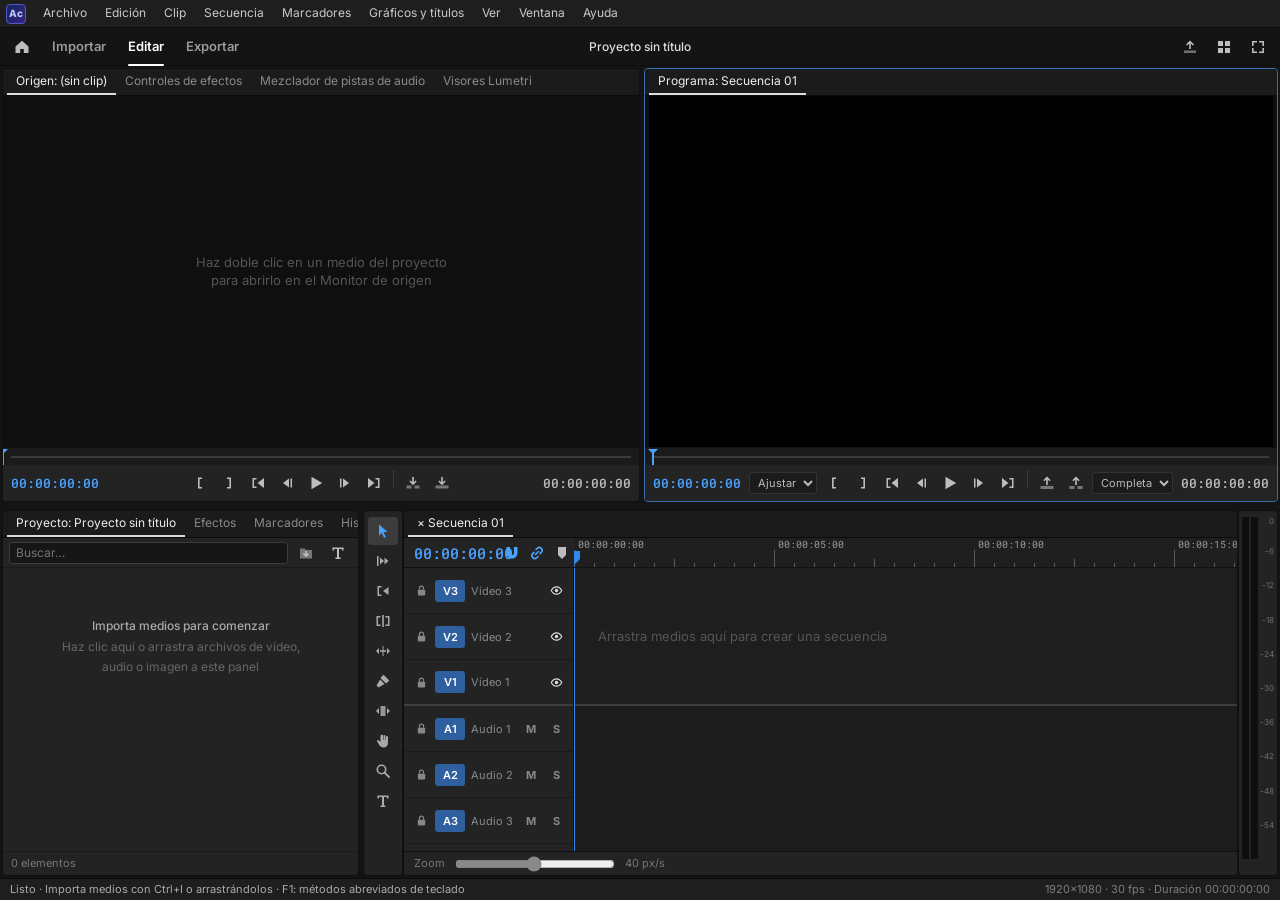
==== commit 16ba15ae: "Add opacity masks, Lumetri scopes, graphics templates and frame fitting - Opacity mask effect (ellip" ====
--- a/editor/index.html
+++ b/editor/index.html
@@ -37,6 +37,7 @@
           <div class="tab on" data-tab="source">Origen:&nbsp;<span id="srcName">(sin clip)</span></div>
           <div class="tab" data-tab="fx">Controles de efectos</div>
           <div class="tab" data-tab="mixer">Mezclador de pistas de audio</div>
+          <div class="tab" data-tab="scopes">Visores Lumetri</div>
         </div>
         <div class="pbody" data-body="source">
           <div class="mview"><video id="srcVideo" playsinline></video><img id="srcImg" class="hidden" alt=""><div class="ph" id="srcPh">Haz doble clic en un medio del proyecto<br>para abrirlo en el Monitor de origen</div></div>
@@ -60,12 +61,13 @@
         </div>
         <div class="pbody hidden" data-body="fx"><div id="fxBody"></div></div>
         <div class="pbody hidden" data-body="mixer"><div id="mixer"></div></div>
+        <div class="pbody hidden" data-body="scopes"><div class="ptools"><select class="mini" id="scopeMode"><option value="luma">Forma de onda (luma)</option><option value="rgb">Desfile RGB</option><option value="vector">Vectorscopio YUV</option></select></div><canvas id="scopeCv" style="flex:1;min-height:0;width:100%;display:block"></canvas></div>
       </div>
       <div class="split v" id="spTop"></div>
       <div class="panel" id="prgPanel">
         <div class="tabs"><div class="tab on">Programa:&nbsp;<span id="seqLabel">Secuencia 01</span></div></div>
         <div class="pbody">
-          <div class="mview" id="prgView"><canvas id="prg" width="1920" height="1080"></canvas><div id="ovl"><i class="tl"></i><i class="tr"></i><i class="bl"></i><i class="br"></i></div></div>
+          <div class="mview" id="prgView"><canvas id="prg" width="1920" height="1080"></canvas><div id="ovl"><i class="tl"></i><i class="tr"></i><i class="bl"></i><i class="br"></i><div id="movl"><i class="br"></i></div></div></div>
           <div class="mbar" id="prgBar"><div class="trk"></div><div class="rng hidden"></div><div class="hd"></div></div>
           <div class="mctl">
             <div class="tcd" id="prgTC" title="Haz clic para escribir un código de tiempo">00:00:00:00</div>
--- a/editor/css/editor.css
+++ b/editor/css/editor.css
@@ -371,3 +371,9 @@
 #toast.show{opacity:1;transform:translateX(-50%)}
 #mediaHold{position:fixed;left:-10px;top:-10px;width:1px;height:1px;overflow:hidden;opacity:0;pointer-events:none}
 ::-webkit-scrollbar{width:10px;height:10px}::-webkit-scrollbar-thumb{background:#3b3b3b;border-radius:5px;border:2px solid #1b1b1b}::-webkit-scrollbar-track{background:#1b1b1b}::-webkit-scrollbar-corner{background:#1b1b1b}
+
+/* máscaras, plantillas */
+#movl{position:absolute;display:none;border:1.5px dashed #f0c64a;box-shadow:0 0 0 1px rgba(0,0,0,.4);cursor:move;z-index:4}
+#movl i.br{background:#f0c64a;border-color:#6b5310}
+.fxitem .ic.g{background:#b0457e}
+.mkinv{display:flex!important;align-items:center;gap:4px;flex:none!important;margin-left:8px}
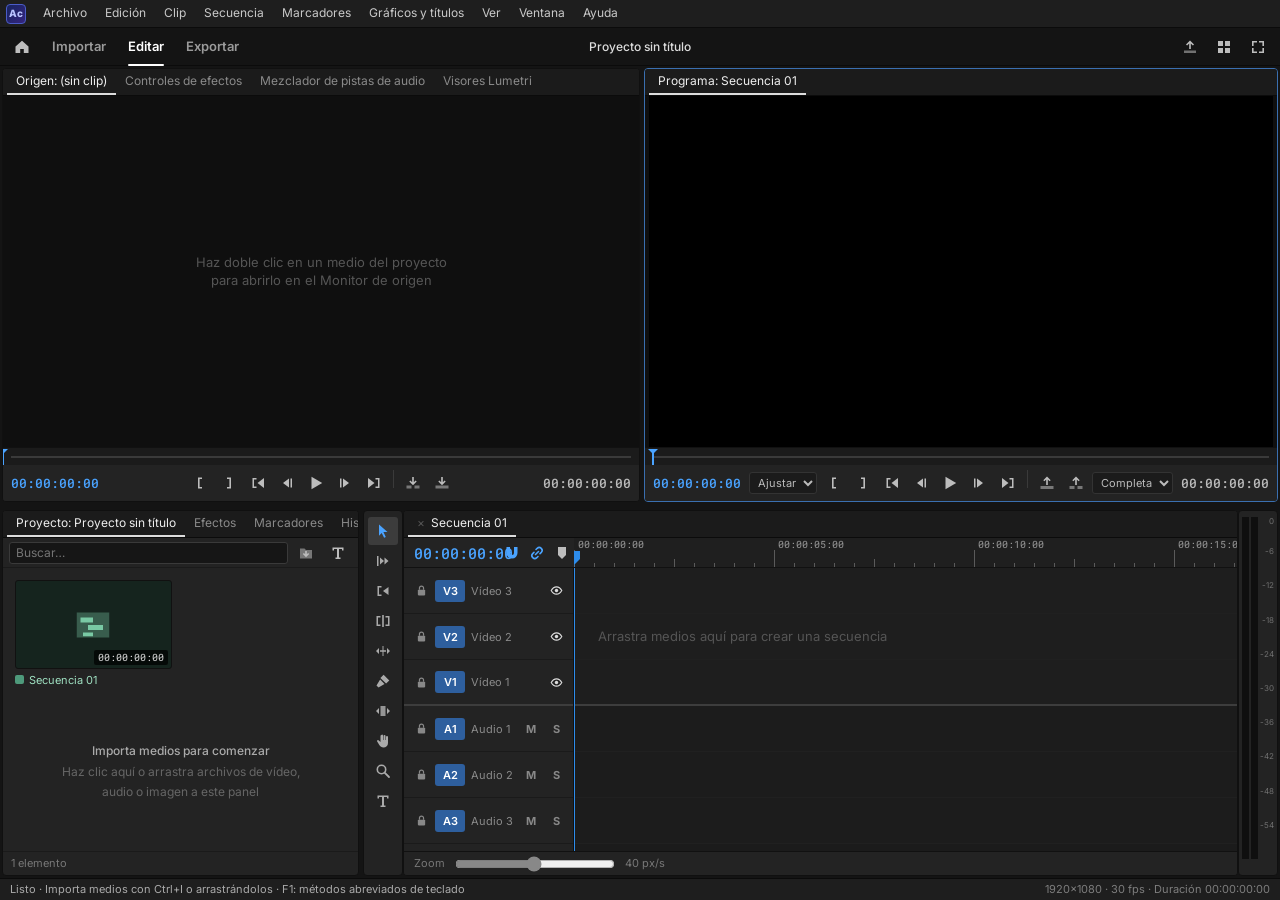
==== commit 61e53610: "Add multiple sequences and nested sequences - Projects hold several sequences: New Sequence (Ctrl+N)" ====
--- a/editor/index.html
+++ b/editor/index.html
@@ -118,7 +118,7 @@
       <div class="split v" id="spBot"></div>
       <div class="panel" id="tools"></div>
       <div class="panel" id="tl">
-        <div class="tabs"><div class="tab on">×&nbsp;<span id="seqTab">Secuencia 01</span></div></div>
+        <div class="tabs" id="seqTabs"></div>
         <div class="pbody">
           <div class="tltop">
             <div class="tltc"><div class="tcd" id="tlTC" title="Haz clic para escribir un código de tiempo">00:00:00:00</div><span style="flex:1"></span><button class="ib on" id="btnSnap" title="Ajustar en la línea de tiempo (S)"></button><button class="ib on" id="btnLink" title="Selección vinculada"></button><button class="ib" id="btnMk" title="Añadir marcador (M)"></button></div>
--- a/editor/css/editor.css
+++ b/editor/css/editor.css
@@ -242,7 +242,7 @@
 #ruler{display:block;cursor:pointer}
 .tlmid{display:grid;grid-template-columns:170px 1fr;min-height:0}
 #heads{overflow:hidden;background:var(--panel);border-right:1px solid #111}
-.head{height:46px;display:flex;align-items:center;gap:3px;padding:0 6px;border-bottom:1px solid #1a1a1a}
+.head{height:46px;position:relative;display:flex;align-items:center;gap:3px;padding:0 6px;border-bottom:1px solid #1a1a1a}
 .head.sepa{border-bottom:2px solid #3d3d3d}
 .head .tn{width:30px;height:22px;border-radius:3px;background:#2e5f9e;color:#fff;display:grid;place-items:center;font-weight:600;font-size:11px;flex:none}
 .head .nm{color:#8a8a8a;font-size:11px;margin-left:3px;white-space:nowrap;overflow:hidden}
@@ -377,3 +377,25 @@
 #movl i.br{background:#f0c64a;border-color:#6b5310}
 .fxitem .ic.g{background:#b0457e}
 .mkinv{display:flex!important;align-items:center;gap:4px;flex:none!important;margin-left:8px}
+
+/* altura de pista */
+.head .rsz{position:absolute;left:0;right:0;bottom:-3px;height:6px;cursor:row-resize;z-index:2}
+.head .rsz:hover{background:rgba(45,140,235,.5)}
+
+/* interpolación de fotogramas clave */
+.kd.ease{border-radius:50%}
+.kd.in{border-radius:0 50% 50% 50%}
+.kd.out{border-radius:50% 50% 0 50%}
+.kd.hold{background:#d9a441;border-radius:0}
+
+/* secuencias y secuencias anidadas */
+.clip.k-nest{background:#4e9a7b}.clip.sel.k-nest{background:#67b894}
+.clip.k-nesta{background:#3a7f5f}.clip.sel.k-nesta{background:#4f9a77}
+.pbadge.seq{background:#4e9a7b}
+.seqthumb{color:#79c9a4;background:#15241e}
+.seqthumb svg{width:40px;height:40px}
+.pitem.seqi.cur .pname{color:#9fe0c1}
+#seqTabs .tab{gap:6px}
+#seqTabs .tx{color:#888;width:14px;height:14px;line-height:12px;border-radius:2px}
+#seqTabs .tx:hover{background:#444;color:#fff}
+#seqTabs .tx0{color:#555}
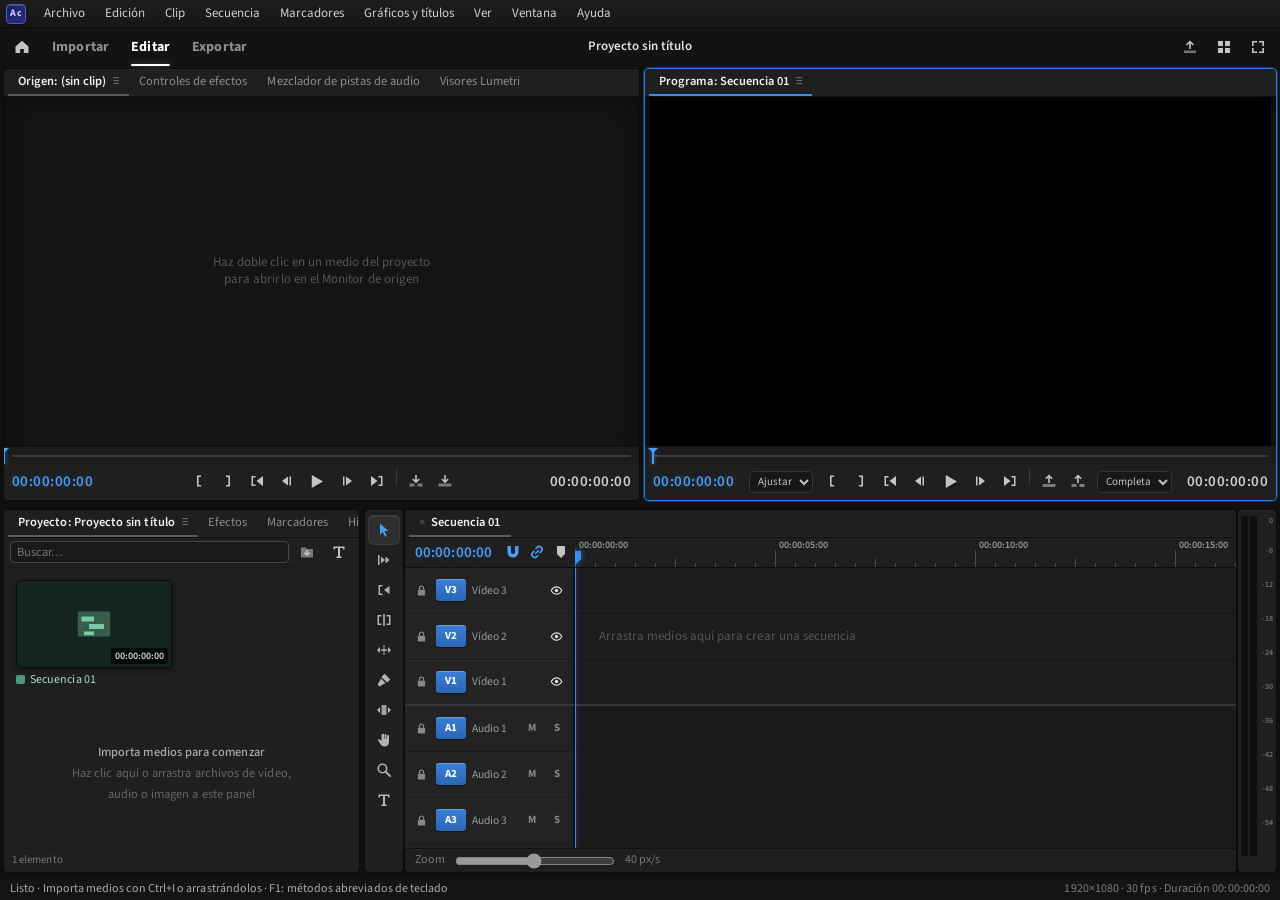
==== commit 4c040c5e: "Polish visuals toward Adobe Spectrum styling - Source Sans 3 as the UI face with tabular-figure time" ====
--- a/editor/index.html
+++ b/editor/index.html
@@ -5,7 +5,7 @@
 <meta name="viewport" content="width=device-width,initial-scale=1">
 <title>AuthenCut Pro</title>
 <link rel="preconnect" href="https://fonts.googleapis.com">
-<link href="https://fonts.googleapis.com/css2?family=Inter:wght@400;500;600;700;800&family=Montserrat:wght@400;700;900&family=Bebas+Neue&family=Playfair+Display:wght@400;700&family=Roboto+Mono:wght@500&display=swap" rel="stylesheet">
+<link href="https://fonts.googleapis.com/css2?family=Source+Sans+3:wght@400;500;600;700&family=Inter:wght@400;700&family=Montserrat:wght@400;700;900&family=Bebas+Neue&family=Playfair+Display:ital,wght@0,400;0,700;1,400&family=Roboto+Mono:wght@500&display=swap" rel="stylesheet">
 <link rel="stylesheet" href="css/editor.css">
 </head>
 <body>
@@ -199,7 +199,7 @@
   <div id="status"><span class="msg" id="msg">Listo</span><span id="seqInfo"></span></div>
 </div>
 <input type="file" id="fileIn" multiple accept="video/*,audio/*,image/*" class="hidden">
-<input type="file" id="projIn" accept=".acproj,application/json" class="hidden">
+<input type="file" id="projIn" accept=".acproj,.json,application/json" class="hidden">
 <div id="mediaHold"></div>
 <div id="toast"></div>
 <script src="js/core.js"></script>
--- a/editor/css/editor.css
+++ b/editor/css/editor.css
@@ -399,3 +399,171 @@
 #seqTabs .tx{color:#888;width:14px;height:14px;line-height:12px;border-radius:2px}
 #seqTabs .tx:hover{background:#444;color:#fff}
 #seqTabs .tx0{color:#555}
+
+/* =====================================================================
+   Capa visual estilo Spectrum (tipografía, luces, sombras y texturas)
+   ===================================================================== */
+:root{
+  --font:"Source Sans 3","Segoe UI",system-ui,-apple-system,sans-serif;
+  --app:#101010;--panel:#1f1f1f;--panel2:#1f1f1f;--head:#181818;--line:#0b0b0b;
+  --txt:#b9b9b9;--dim:#7d7d7d;--hi:#ebebeb;--acc:#378ef0;--acc2:#2680eb;--tc:#4b9cf5;
+  --vclip:#9888df;--vclip2:#b3a6ee;--aclip:#3a8f63;--aclip2:#4fab7b;--tclip:#c86aa1;--tclip2:#e38fc0;
+  --hl:inset 0 1px 0 rgba(255,255,255,.045);
+  --pop:0 12px 32px rgba(0,0,0,.55),0 2px 6px rgba(0,0,0,.4);
+  color-scheme:dark;
+}
+html,body{font-family:var(--font);font-size:12.5px;letter-spacing:.005em;-webkit-font-smoothing:antialiased;text-rendering:optimizeLegibility}
+button,input,select,textarea{font-family:var(--font)}
+body{background:var(--app)}
+
+/* barra de menús y cabecera */
+#menubar{background:linear-gradient(#1c1c1c,#171717);border-bottom:1px solid #0a0a0a}
+#menus .menu>button{font-size:13px;color:#cfcfcf;padding:3px 10px;border-radius:4px}
+#menus .menu>button:hover,#menus .menu.open>button{background:rgba(255,255,255,.09);color:#fff}
+.logo{box-shadow:inset 0 1px 0 rgba(255,255,255,.18),0 1px 2px rgba(0,0,0,.6)}
+#header{background:#131313;border-bottom:1px solid #0a0a0a;box-shadow:0 1px 0 rgba(255,255,255,.02)}
+.mode{font-size:14px;font-weight:700;letter-spacing:.01em;color:#8f8f8f;transition:color .12s}
+.mode.on:after{height:2px;background:#fff;box-shadow:0 0 6px rgba(255,255,255,.35)}
+#projName{font-size:13px;font-weight:600;color:#e2e2e2}
+
+/* paneles */
+#main{padding:0 3px 3px}
+.panel{background:var(--panel);border:1px solid #0c0c0c;border-radius:5px;box-shadow:var(--hl),0 1px 2px rgba(0,0,0,.35)}
+.panel.focus{border-color:#2680eb;box-shadow:0 0 0 1px rgba(38,128,235,.35),var(--hl)}
+.split:hover{background:#2680eb;box-shadow:0 0 6px rgba(38,128,235,.6)}
+.tabs{background:var(--panel);border-bottom:1px solid #121212;height:28px;box-shadow:inset 0 -1px 0 rgba(255,255,255,.02)}
+.tab{font-size:12.5px;color:#8c8c8c;border-bottom:2px solid transparent;padding:0 10px;transition:color .12s}
+.tab:hover{color:#d6d6d6}
+.tab.on{color:#f2f2f2;font-weight:600;border-bottom-color:#5c5c5c}
+.panel.focus .tab.on{border-bottom-color:#378ef0}
+.tab.on:after{content:"≡";margin-left:7px;color:#8a8a8a;font-weight:400;font-size:13px}
+#seqTabs .tab.on:after{content:none}
+
+/* botones e iconos */
+.ib{color:#c4c4c4;border-radius:4px;transition:background .1s,color .1s}
+.ib:hover{background:rgba(255,255,255,.08);color:#fff}
+.ib:active{background:rgba(255,255,255,.14)}
+.ib.on{color:#4b9cf5}
+.ib.big{width:32px;height:28px}
+.ib.big svg{width:19px;height:19px;filter:drop-shadow(0 1px 1px rgba(0,0,0,.5))}
+.tool{color:#b3b3b3;border-radius:4px}
+.tool:hover{background:rgba(255,255,255,.08);color:#fff}
+.tool.on{background:#2f2f2f;color:#4b9cf5;box-shadow:inset 0 1px 0 rgba(255,255,255,.06),0 0 0 1px #3a3a3a}
+.btn{font-weight:700;font-size:13px;border-radius:16px;padding:5px 16px;background:transparent;color:#e8e8e8;box-shadow:inset 0 0 0 2px #8f8f8f;transition:background .12s,box-shadow .12s}
+.btn:hover{background:rgba(255,255,255,.08);box-shadow:inset 0 0 0 2px #c9c9c9}
+.btn.pri{background:#2680eb;color:#fff;box-shadow:none}
+.btn.pri:hover{background:#378ef0;box-shadow:0 0 0 1px #378ef0,0 2px 10px rgba(38,128,235,.35)}
+.btn.big{font-size:14px;padding:9px 24px;border-radius:20px}
+
+/* campos de formulario */
+input,select,textarea{background:#191919;border:1px solid #454545;border-radius:4px;color:#e6e6e6;transition:border-color .12s,box-shadow .12s}
+input:hover,select:hover,textarea:hover{border-color:#5a5a5a}
+input:focus,select:focus,textarea:focus{border-color:#378ef0;box-shadow:0 0 0 1px #378ef0}
+select.mini{background:#171717;border-color:#343434;color:#c3c3c3}
+
+/* monitores */
+.mview{background:#141414;box-shadow:inset 0 0 0 1px #0c0c0c,inset 0 8px 18px rgba(0,0,0,.35)}
+.mview canvas{box-shadow:0 0 0 1px rgba(0,0,0,.6)}
+.mbar{background:#1c1c1c;border-top:1px solid #151515}
+.mbar .trk{background:#3b3b3b;height:2px;border-radius:1px}
+.mbar .hd{background:#4b9cf5;box-shadow:0 0 5px rgba(75,156,245,.7)}
+.mbar .hd:before{border-top-color:#4b9cf5}
+.mctl{background:var(--panel)}
+.tcd{font-family:var(--font);font-weight:600;font-size:15px;font-variant-numeric:tabular-nums;letter-spacing:.03em;color:#4b9cf5;text-shadow:0 0 8px rgba(75,156,245,.25)}
+.tcd.r{color:#cfcfcf;text-shadow:none}
+.tltc .tcd{font-size:17px}
+#ovl{border-color:#e9e9e9;box-shadow:0 0 0 1px rgba(0,0,0,.55),0 0 10px rgba(0,0,0,.35)}
+#ovl i{border-radius:1px;box-shadow:0 1px 2px rgba(0,0,0,.6)}
+
+/* controles de efectos */
+.fxh .fxl b,.fxgrp .fxl{font-weight:700;color:#e6e6e6}
+.fxi{background:#3a3a3a;color:#cfcfcf;font-weight:700}
+.scrub{font-family:var(--font);font-weight:600;font-size:12.5px;font-variant-numeric:tabular-nums;color:#4b9cf5;text-decoration:none;border-bottom:1px dotted rgba(75,156,245,.55)}
+.lane{background:#1a1a1a}
+.lanebar{background:linear-gradient(#5f559e,#4c4486);box-shadow:inset 0 1px 0 rgba(255,255,255,.18);font-weight:600}
+.kd{background:#d6d6d6;box-shadow:0 1px 2px rgba(0,0,0,.6)}
+#fxPh{background:#378ef0;box-shadow:0 0 4px rgba(55,142,240,.7)}
+
+/* proyecto y listas */
+.pitem{border-radius:5px;transition:background .1s}
+.pitem:hover{background:#292929}
+.pitem.on{background:#243a57;box-shadow:inset 0 0 0 1px #2d5a8f}
+.pthumb{border-radius:4px;border:1px solid #0d0d0d;box-shadow:0 2px 6px rgba(0,0,0,.45)}
+.pdur{font-family:var(--font);font-weight:600;font-variant-numeric:tabular-nums;border-radius:3px;background:rgba(0,0,0,.75)}
+.pname{font-size:12px;color:#d4d4d4}
+.lrow{border-bottom-color:#191919}
+.lrow.on{background:#243a57}
+.info dd{font-family:var(--font);font-weight:600;font-variant-numeric:tabular-nums;font-size:12px}
+.fxitem{border-radius:4px;margin:0 4px}
+.fxitem .ic{box-shadow:inset 0 1px 0 rgba(255,255,255,.25)}
+
+/* línea de tiempo */
+.tltop{background:var(--panel);border-bottom:1px solid #0e0e0e}
+.rulerwrap{background:#1f1f1f;box-shadow:inset 0 -1px 0 #111}
+#heads{background:#232323;box-shadow:inset -1px 0 0 #0e0e0e}
+.head{border-bottom:1px solid #1a1a1a;box-shadow:inset 0 1px 0 rgba(255,255,255,.025)}
+.head .tn{background:linear-gradient(#3a7fd6,#2a66b5);border-radius:3px;font-weight:700;box-shadow:inset 0 1px 0 rgba(255,255,255,.25),0 1px 1px rgba(0,0,0,.5)}
+.head .nm{font-size:12px;color:#9a9a9a}
+#tracks{background:#191919}
+.trow.v{background:#1c1c1c}.trow.a{background:#1a1a1a}
+.trow{border-bottom:1px solid #151515}
+.trow.sepa,.head.sepa{border-bottom:2px solid #363636}
+#playhead{background:#378ef0;box-shadow:0 0 5px rgba(55,142,240,.75)}
+.clip{border-radius:3px;border:1px solid rgba(0,0,0,.65);box-shadow:inset 0 1px 0 rgba(255,255,255,.22),inset 0 -1px 0 rgba(0,0,0,.2),0 1px 2px rgba(0,0,0,.45)}
+.clip.k-video,.clip.k-image{background:linear-gradient(#a596e6,#8c7cd4)}
+.clip.k-audio{background:linear-gradient(#419b6c,#327f57)}
+.clip.k-text{background:linear-gradient(#d67bb0,#bb5f94)}
+.clip.k-nest{background:linear-gradient(#59ab89,#46906f)}
+.clip.k-nesta{background:linear-gradient(#449070,#357659)}
+.clip.sel{border-color:#fff;box-shadow:0 0 0 1px #fff,0 0 8px rgba(255,255,255,.25),inset 0 1px 0 rgba(255,255,255,.35)}
+.clip.sel.k-video,.clip.sel.k-image{background:linear-gradient(#bfb4f3,#a295e8)}
+.clip.sel.k-audio{background:linear-gradient(#5cb887,#46a070)}
+.clip.sel.k-text{background:linear-gradient(#eb9dca,#d67fb2)}
+.clip.sel.k-nest{background:linear-gradient(#72c5a1,#5bae8a)}
+.clip.sel.k-nesta{background:linear-gradient(#5bab87,#4a9474)}
+.clabel{font-size:12px;font-weight:600;color:#fff;text-shadow:0 1px 2px rgba(0,0,0,.55)}
+.cthumb{border-right:1px solid rgba(0,0,0,.5);box-shadow:1px 0 3px rgba(0,0,0,.35)}
+.cthumb.tail{left:auto;right:0;border-right:0;border-left:1px solid rgba(0,0,0,.5);box-shadow:-1px 0 3px rgba(0,0,0,.35)}
+.fxb{font-size:8.5px;border-radius:2px}
+.trans{background:linear-gradient(135deg,rgba(255,255,255,.35),rgba(255,255,255,.05) 50%,rgba(0,0,0,.35));border-color:rgba(255,255,255,.6);font-size:10px;font-weight:600;backdrop-filter:brightness(.85)}
+.tlbot{background:var(--panel);border-top:1px solid #111;font-size:12px}
+.tlbot input[type=range]{accent-color:#9a9a9a}
+#meters{background:var(--panel)}
+
+/* mezclador */
+.strip{background:linear-gradient(#212121,#1b1b1b);border-color:#0e0e0e;box-shadow:var(--hl)}
+.strip .db{font-family:var(--font);font-weight:600;font-variant-numeric:tabular-nums}
+.strip .nm{font-size:12px}
+
+/* menús, diálogos, avisos */
+.dd,.ctx{background:#2b2b2b;border:1px solid #111;border-radius:6px;box-shadow:var(--pop);padding:5px}
+.dd button,.ctx button{border-radius:4px;font-size:13px;padding:5px 12px 5px 6px}
+.dd button:hover:not(:disabled),.ctx button:hover:not(:disabled){background:rgba(255,255,255,.1);color:#fff}
+.dd button:hover:not(:disabled) span,.ctx button:hover:not(:disabled) span{color:#b8b8b8}
+.dd button em,.ctx button em{color:#4b9cf5}
+.dd hr,.ctx hr{border-top-color:#3a3a3a;margin:5px 4px}
+.modal{background:rgba(0,0,0,.6);backdrop-filter:blur(2px)}
+.dlg{background:#262626;border:1px solid #121212;border-radius:8px;box-shadow:0 24px 64px rgba(0,0,0,.7),var(--hl)}
+.dlg h3{font-size:16px;font-weight:700;padding:16px 20px 12px;border-bottom:1px solid #333}
+.dlg .db{padding:18px 20px}
+.dlg .df{padding:14px 20px;border-top:0}
+#toast{background:#2c2c2c;border-radius:6px;font-size:13px;font-weight:600;box-shadow:var(--pop)}
+#status{background:#141414;font-size:12px}
+
+/* vistas Importar y Exportar */
+.view h5{font-size:11px;font-weight:700;letter-spacing:.1em;color:#8d8d8d}
+.iv-drop{border-radius:12px;border-color:#3f3f3f;background:radial-gradient(ellipse at 50% 0%,rgba(55,142,240,.06),transparent 70%)}
+.iv-drop b{font-size:17px}
+.ev-canvas{box-shadow:inset 0 0 0 1px #0c0c0c,0 6px 24px rgba(0,0,0,.4)}
+
+/* barras de desplazamiento */
+::-webkit-scrollbar{width:9px;height:9px}
+::-webkit-scrollbar-thumb{background:#454545;border-radius:5px;border:2px solid transparent;background-clip:padding-box}
+::-webkit-scrollbar-thumb:hover{background:#5c5c5c;background-clip:padding-box;border:2px solid transparent}
+::-webkit-scrollbar-track{background:transparent}
+:focus-visible{outline:2px solid #378ef0;outline-offset:1px}
+@media (prefers-reduced-motion:reduce){*{transition:none!important}}
+.tltc .tcd{font-size:15px;letter-spacing:.01em;overflow:hidden;min-width:0;flex:0 1 auto}
+.tltc{gap:0;padding-right:2px}
+.tltc .ib{flex:none}
+.head .nm{font-size:11.5px;text-overflow:ellipsis;min-width:0}
